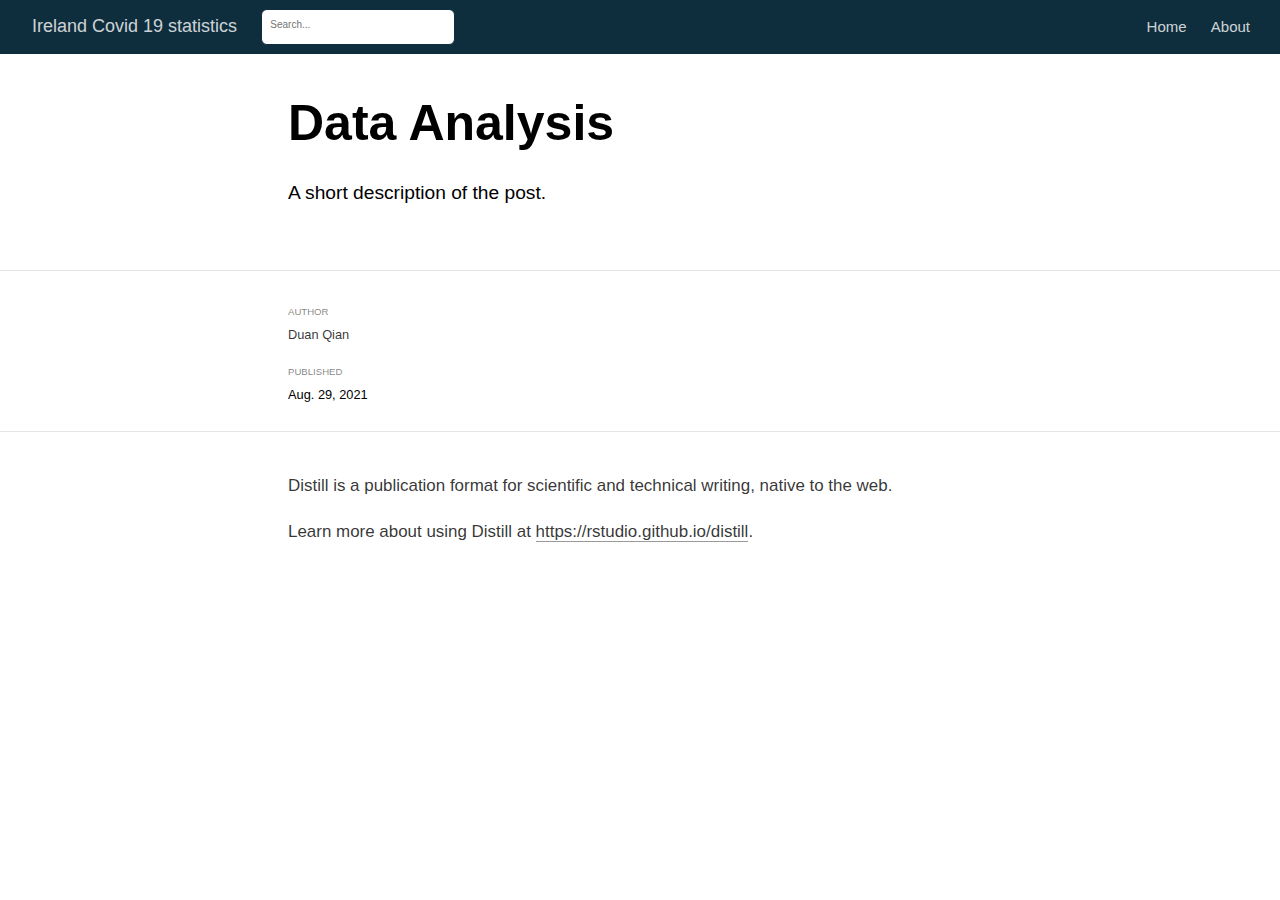
==== docs/posts/2021-08-29-data-analysis/index.html @ 44e0dfa8 "add analysis page" ====
<!DOCTYPE html>

<html xmlns="http://www.w3.org/1999/xhtml" lang="" xml:lang="">

<head>
  <meta charset="utf-8"/>
  <meta name="viewport" content="width=device-width, initial-scale=1"/>
  <meta http-equiv="X-UA-Compatible" content="IE=Edge,chrome=1"/>
  <meta name="generator" content="distill" />

  <style type="text/css">
  /* Hide doc at startup (prevent jankiness while JS renders/transforms) */
  body {
    visibility: hidden;
  }
  </style>

 <!--radix_placeholder_import_source-->
 <!--/radix_placeholder_import_source-->

<style type="text/css">code{white-space: pre;}</style>
<style type="text/css" data-origin="pandoc">
pre > code.sourceCode { white-space: pre; position: relative; }
pre > code.sourceCode > span { display: inline-block; line-height: 1.25; }
pre > code.sourceCode > span:empty { height: 1.2em; }
.sourceCode { overflow: visible; }
code.sourceCode > span { color: inherit; text-decoration: inherit; }
div.sourceCode { margin: 1em 0; }
pre.sourceCode { margin: 0; }
@media screen {
div.sourceCode { overflow: auto; }
}
@media print {
pre > code.sourceCode { white-space: pre-wrap; }
pre > code.sourceCode > span { text-indent: -5em; padding-left: 5em; }
}
pre.numberSource code
  { counter-reset: source-line 0; }
pre.numberSource code > span
  { position: relative; left: -4em; counter-increment: source-line; }
pre.numberSource code > span > a:first-child::before
  { content: counter(source-line);
    position: relative; left: -1em; text-align: right; vertical-align: baseline;
    border: none; display: inline-block;
    -webkit-touch-callout: none; -webkit-user-select: none;
    -khtml-user-select: none; -moz-user-select: none;
    -ms-user-select: none; user-select: none;
    padding: 0 4px; width: 4em;
    color: #aaaaaa;
  }
pre.numberSource { margin-left: 3em; border-left: 1px solid #aaaaaa;  padding-left: 4px; }
div.sourceCode
  {   }
@media screen {
pre > code.sourceCode > span > a:first-child::before { text-decoration: underline; }
}
code span.al { color: #ad0000; } /* Alert */
code span.an { color: #5e5e5e; } /* Annotation */
code span.at { color: #20794d; } /* Attribute */
code span.bn { color: #ad0000; } /* BaseN */
code span.bu { } /* BuiltIn */
code span.cf { color: #007ba5; } /* ControlFlow */
code span.ch { color: #20794d; } /* Char */
code span.cn { color: #8f5902; } /* Constant */
code span.co { color: #5e5e5e; } /* Comment */
code span.cv { color: #5e5e5e; font-style: italic; } /* CommentVar */
code span.do { color: #5e5e5e; font-style: italic; } /* Documentation */
code span.dt { color: #ad0000; } /* DataType */
code span.dv { color: #ad0000; } /* DecVal */
code span.er { color: #ad0000; } /* Error */
code span.ex { } /* Extension */
code span.fl { color: #ad0000; } /* Float */
code span.fu { color: #4758ab; } /* Function */
code span.im { } /* Import */
code span.in { color: #5e5e5e; } /* Information */
code span.kw { color: #007ba5; } /* Keyword */
code span.op { color: #5e5e5e; } /* Operator */
code span.ot { color: #007ba5; } /* Other */
code span.pp { color: #ad0000; } /* Preprocessor */
code span.sc { color: #20794d; } /* SpecialChar */
code span.ss { color: #20794d; } /* SpecialString */
code span.st { color: #20794d; } /* String */
code span.va { color: #111111; } /* Variable */
code span.vs { color: #20794d; } /* VerbatimString */
code span.wa { color: #5e5e5e; font-style: italic; } /* Warning */
</style>

  <!--radix_placeholder_meta_tags-->
<title>Ireland Covid 19 statistics: Data Analysis</title>

<meta property="description" itemprop="description" content="A short description of the post."/>


<!--  https://schema.org/Article -->
<meta property="article:published" itemprop="datePublished" content="2021-08-29"/>
<meta property="article:created" itemprop="dateCreated" content="2021-08-29"/>
<meta name="article:author" content="Duan Qian"/>

<!--  https://developers.facebook.com/docs/sharing/webmasters#markup -->
<meta property="og:title" content="Ireland Covid 19 statistics: Data Analysis"/>
<meta property="og:type" content="article"/>
<meta property="og:description" content="A short description of the post."/>
<meta property="og:locale" content="en_US"/>
<meta property="og:site_name" content="Ireland Covid 19 statistics"/>

<!--  https://dev.twitter.com/cards/types/summary -->
<meta property="twitter:card" content="summary"/>
<meta property="twitter:title" content="Ireland Covid 19 statistics: Data Analysis"/>
<meta property="twitter:description" content="A short description of the post."/>

<!--/radix_placeholder_meta_tags-->
  <!--radix_placeholder_rmarkdown_metadata-->

<script type="text/json" id="radix-rmarkdown-metadata">
{"type":"list","attributes":{"names":{"type":"character","attributes":{},"value":["title","description","author","date","output"]}},"value":[{"type":"character","attributes":{},"value":["Data Analysis"]},{"type":"character","attributes":{},"value":["A short description of the post."]},{"type":"list","attributes":{},"value":[{"type":"list","attributes":{"names":{"type":"character","attributes":{},"value":["name","url"]}},"value":[{"type":"character","attributes":{},"value":["Duan Qian"]},{"type":"character","attributes":{},"value":["https://example.com/norajones"]}]}]},{"type":"character","attributes":{},"value":["08-29-2021"]},{"type":"list","attributes":{"names":{"type":"character","attributes":{},"value":["distill::distill_article"]}},"value":[{"type":"list","attributes":{"names":{"type":"character","attributes":{},"value":["self_contained"]}},"value":[{"type":"logical","attributes":{},"value":[false]}]}]}]}
</script>
<!--/radix_placeholder_rmarkdown_metadata-->
  
  <script type="text/json" id="radix-resource-manifest">
  {"type":"character","attributes":{},"value":["data-analysis_files/anchor-4.2.2/anchor.min.js","data-analysis_files/bowser-1.9.3/bowser.min.js","data-analysis_files/distill-2.2.21/template.v2.js","data-analysis_files/header-attrs-2.10/header-attrs.js","data-analysis_files/jquery-1.11.3/jquery.min.js","data-analysis_files/popper-2.6.0/popper.min.js","data-analysis_files/tippy-6.2.7/tippy-bundle.umd.min.js","data-analysis_files/tippy-6.2.7/tippy-light-border.css","data-analysis_files/tippy-6.2.7/tippy.css","data-analysis_files/tippy-6.2.7/tippy.umd.min.js","data-analysis_files/webcomponents-2.0.0/webcomponents.js"]}
  </script>
  <!--radix_placeholder_navigation_in_header-->
<meta name="distill:offset" content="../.."/>

<script type="application/javascript">

  window.headroom_prevent_pin = false;

  window.document.addEventListener("DOMContentLoaded", function (event) {

    // initialize headroom for banner
    var header = $('header').get(0);
    var headerHeight = header.offsetHeight;
    var headroom = new Headroom(header, {
      tolerance: 5,
      onPin : function() {
        if (window.headroom_prevent_pin) {
          window.headroom_prevent_pin = false;
          headroom.unpin();
        }
      }
    });
    headroom.init();
    if(window.location.hash)
      headroom.unpin();
    $(header).addClass('headroom--transition');

    // offset scroll location for banner on hash change
    // (see: https://github.com/WickyNilliams/headroom.js/issues/38)
    window.addEventListener("hashchange", function(event) {
      window.scrollTo(0, window.pageYOffset - (headerHeight + 25));
    });

    // responsive menu
    $('.distill-site-header').each(function(i, val) {
      var topnav = $(this);
      var toggle = topnav.find('.nav-toggle');
      toggle.on('click', function() {
        topnav.toggleClass('responsive');
      });
    });

    // nav dropdowns
    $('.nav-dropbtn').click(function(e) {
      $(this).next('.nav-dropdown-content').toggleClass('nav-dropdown-active');
      $(this).parent().siblings('.nav-dropdown')
         .children('.nav-dropdown-content').removeClass('nav-dropdown-active');
    });
    $("body").click(function(e){
      $('.nav-dropdown-content').removeClass('nav-dropdown-active');
    });
    $(".nav-dropdown").click(function(e){
      e.stopPropagation();
    });
  });
</script>

<style type="text/css">

/* Theme (user-documented overrideables for nav appearance) */

.distill-site-nav {
  color: rgba(255, 255, 255, 0.8);
  background-color: #0F2E3D;
  font-size: 15px;
  font-weight: 300;
}

.distill-site-nav a {
  color: inherit;
  text-decoration: none;
}

.distill-site-nav a:hover {
  color: white;
}

@media print {
  .distill-site-nav {
    display: none;
  }
}

.distill-site-header {

}

.distill-site-footer {

}


/* Site Header */

.distill-site-header {
  width: 100%;
  box-sizing: border-box;
  z-index: 3;
}

.distill-site-header .nav-left {
  display: inline-block;
  margin-left: 8px;
}

@media screen and (max-width: 768px) {
  .distill-site-header .nav-left {
    margin-left: 0;
  }
}


.distill-site-header .nav-right {
  float: right;
  margin-right: 8px;
}

.distill-site-header a,
.distill-site-header .title {
  display: inline-block;
  text-align: center;
  padding: 14px 10px 14px 10px;
}

.distill-site-header .title {
  font-size: 18px;
  min-width: 150px;
}

.distill-site-header .logo {
  padding: 0;
}

.distill-site-header .logo img {
  display: none;
  max-height: 20px;
  width: auto;
  margin-bottom: -4px;
}

.distill-site-header .nav-image img {
  max-height: 18px;
  width: auto;
  display: inline-block;
  margin-bottom: -3px;
}



@media screen and (min-width: 1000px) {
  .distill-site-header .logo img {
    display: inline-block;
  }
  .distill-site-header .nav-left {
    margin-left: 20px;
  }
  .distill-site-header .nav-right {
    margin-right: 20px;
  }
  .distill-site-header .title {
    padding-left: 12px;
  }
}


.distill-site-header .nav-toggle {
  display: none;
}

.nav-dropdown {
  display: inline-block;
  position: relative;
}

.nav-dropdown .nav-dropbtn {
  border: none;
  outline: none;
  color: rgba(255, 255, 255, 0.8);
  padding: 16px 10px;
  background-color: transparent;
  font-family: inherit;
  font-size: inherit;
  font-weight: inherit;
  margin: 0;
  margin-top: 1px;
  z-index: 2;
}

.nav-dropdown-content {
  display: none;
  position: absolute;
  background-color: white;
  min-width: 200px;
  border: 1px solid rgba(0,0,0,0.15);
  border-radius: 4px;
  box-shadow: 0px 8px 16px 0px rgba(0,0,0,0.1);
  z-index: 1;
  margin-top: 2px;
  white-space: nowrap;
  padding-top: 4px;
  padding-bottom: 4px;
}

.nav-dropdown-content hr {
  margin-top: 4px;
  margin-bottom: 4px;
  border: none;
  border-bottom: 1px solid rgba(0, 0, 0, 0.1);
}

.nav-dropdown-active {
  display: block;
}

.nav-dropdown-content a, .nav-dropdown-content .nav-dropdown-header {
  color: black;
  padding: 6px 24px;
  text-decoration: none;
  display: block;
  text-align: left;
}

.nav-dropdown-content .nav-dropdown-header {
  display: block;
  padding: 5px 24px;
  padding-bottom: 0;
  text-transform: uppercase;
  font-size: 14px;
  color: #999999;
  white-space: nowrap;
}

.nav-dropdown:hover .nav-dropbtn {
  color: white;
}

.nav-dropdown-content a:hover {
  background-color: #ddd;
  color: black;
}

.nav-right .nav-dropdown-content {
  margin-left: -45%;
  right: 0;
}

@media screen and (max-width: 768px) {
  .distill-site-header a, .distill-site-header .nav-dropdown  {display: none;}
  .distill-site-header a.nav-toggle {
    float: right;
    display: block;
  }
  .distill-site-header .title {
    margin-left: 0;
  }
  .distill-site-header .nav-right {
    margin-right: 0;
  }
  .distill-site-header {
    overflow: hidden;
  }
  .nav-right .nav-dropdown-content {
    margin-left: 0;
  }
}


@media screen and (max-width: 768px) {
  .distill-site-header.responsive {position: relative; min-height: 500px; }
  .distill-site-header.responsive a.nav-toggle {
    position: absolute;
    right: 0;
    top: 0;
  }
  .distill-site-header.responsive a,
  .distill-site-header.responsive .nav-dropdown {
    display: block;
    text-align: left;
  }
  .distill-site-header.responsive .nav-left,
  .distill-site-header.responsive .nav-right {
    width: 100%;
  }
  .distill-site-header.responsive .nav-dropdown {float: none;}
  .distill-site-header.responsive .nav-dropdown-content {position: relative;}
  .distill-site-header.responsive .nav-dropdown .nav-dropbtn {
    display: block;
    width: 100%;
    text-align: left;
  }
}

/* Site Footer */

.distill-site-footer {
  width: 100%;
  overflow: hidden;
  box-sizing: border-box;
  z-index: 3;
  margin-top: 30px;
  padding-top: 30px;
  padding-bottom: 30px;
  text-align: center;
}

/* Headroom */

d-title {
  padding-top: 6rem;
}

@media print {
  d-title {
    padding-top: 4rem;
  }
}

.headroom {
  z-index: 1000;
  position: fixed;
  top: 0;
  left: 0;
  right: 0;
}

.headroom--transition {
  transition: all .4s ease-in-out;
}

.headroom--unpinned {
  top: -100px;
}

.headroom--pinned {
  top: 0;
}

/* adjust viewport for navbar height */
/* helps vertically center bootstrap (non-distill) content */
.min-vh-100 {
  min-height: calc(100vh - 100px) !important;
}

</style>

<script src="../../site_libs/jquery-1.11.3/jquery.min.js"></script>
<link href="../../site_libs/font-awesome-5.1.0/css/all.css" rel="stylesheet"/>
<link href="../../site_libs/font-awesome-5.1.0/css/v4-shims.css" rel="stylesheet"/>
<script src="../../site_libs/headroom-0.9.4/headroom.min.js"></script>
<script src="../../site_libs/autocomplete-0.37.1/autocomplete.min.js"></script>
<script src="../../site_libs/fuse-6.4.1/fuse.min.js"></script>

<script type="application/javascript">

function getMeta(metaName) {
  var metas = document.getElementsByTagName('meta');
  for (let i = 0; i < metas.length; i++) {
    if (metas[i].getAttribute('name') === metaName) {
      return metas[i].getAttribute('content');
    }
  }
  return '';
}

function offsetURL(url) {
  var offset = getMeta('distill:offset');
  return offset ? offset + '/' + url : url;
}

function createFuseIndex() {

  // create fuse index
  var options = {
    keys: [
      { name: 'title', weight: 20 },
      { name: 'categories', weight: 15 },
      { name: 'description', weight: 10 },
      { name: 'contents', weight: 5 },
    ],
    ignoreLocation: true,
    threshold: 0
  };
  var fuse = new window.Fuse([], options);

  // fetch the main search.json
  return fetch(offsetURL('search.json'))
    .then(function(response) {
      if (response.status == 200) {
        return response.json().then(function(json) {
          // index main articles
          json.articles.forEach(function(article) {
            fuse.add(article);
          });
          // download collections and index their articles
          return Promise.all(json.collections.map(function(collection) {
            return fetch(offsetURL(collection)).then(function(response) {
              if (response.status === 200) {
                return response.json().then(function(articles) {
                  articles.forEach(function(article) {
                    fuse.add(article);
                  });
                })
              } else {
                return Promise.reject(
                  new Error('Unexpected status from search index request: ' +
                            response.status)
                );
              }
            });
          })).then(function() {
            return fuse;
          });
        });

      } else {
        return Promise.reject(
          new Error('Unexpected status from search index request: ' +
                      response.status)
        );
      }
    });
}

window.document.addEventListener("DOMContentLoaded", function (event) {

  // get search element (bail if we don't have one)
  var searchEl = window.document.getElementById('distill-search');
  if (!searchEl)
    return;

  createFuseIndex()
    .then(function(fuse) {

      // make search box visible
      searchEl.classList.remove('hidden');

      // initialize autocomplete
      var options = {
        autoselect: true,
        hint: false,
        minLength: 2,
      };
      window.autocomplete(searchEl, options, [{
        source: function(query, callback) {
          const searchOptions = {
            isCaseSensitive: false,
            shouldSort: true,
            minMatchCharLength: 2,
            limit: 10,
          };
          var results = fuse.search(query, searchOptions);
          callback(results
            .map(function(result) { return result.item; })
          );
        },
        templates: {
          suggestion: function(suggestion) {
            var img = suggestion.preview && Object.keys(suggestion.preview).length > 0
              ? `<img src="${offsetURL(suggestion.preview)}"</img>`
              : '';
            var html = `
              <div class="search-item">
                <h3>${suggestion.title}</h3>
                <div class="search-item-description">
                  ${suggestion.description || ''}
                </div>
                <div class="search-item-preview">
                  ${img}
                </div>
              </div>
            `;
            return html;
          }
        }
      }]).on('autocomplete:selected', function(event, suggestion) {
        window.location.href = offsetURL(suggestion.path);
      });
      // remove inline display style on autocompleter (we want to
      // manage responsive display via css)
      $('.algolia-autocomplete').css("display", "");
    })
    .catch(function(error) {
      console.log(error);
    });

});

</script>

<style type="text/css">

.nav-search {
  font-size: x-small;
}

/* Algolioa Autocomplete */

.algolia-autocomplete {
  display: inline-block;
  margin-left: 10px;
  vertical-align: sub;
  background-color: white;
  color: black;
  padding: 6px;
  padding-top: 8px;
  padding-bottom: 0;
  border-radius: 6px;
  border: 1px #0F2E3D solid;
  width: 180px;
}


@media screen and (max-width: 768px) {
  .distill-site-nav .algolia-autocomplete {
    display: none;
    visibility: hidden;
  }
  .distill-site-nav.responsive .algolia-autocomplete {
    display: inline-block;
    visibility: visible;
  }
  .distill-site-nav.responsive .algolia-autocomplete .aa-dropdown-menu {
    margin-left: 0;
    width: 400px;
    max-height: 400px;
  }
}

.algolia-autocomplete .aa-input, .algolia-autocomplete .aa-hint {
  width: 90%;
  outline: none;
  border: none;
}

.algolia-autocomplete .aa-hint {
  color: #999;
}
.algolia-autocomplete .aa-dropdown-menu {
  width: 550px;
  max-height: 70vh;
  overflow-x: visible;
  overflow-y: scroll;
  padding: 5px;
  margin-top: 3px;
  margin-left: -150px;
  background-color: #fff;
  border-radius: 5px;
  border: 1px solid #999;
  border-top: none;
}

.algolia-autocomplete .aa-dropdown-menu .aa-suggestion {
  cursor: pointer;
  padding: 5px 4px;
  border-bottom: 1px solid #eee;
}

.algolia-autocomplete .aa-dropdown-menu .aa-suggestion:last-of-type {
  border-bottom: none;
  margin-bottom: 2px;
}

.algolia-autocomplete .aa-dropdown-menu .aa-suggestion .search-item {
  overflow: hidden;
  font-size: 0.8em;
  line-height: 1.4em;
}

.algolia-autocomplete .aa-dropdown-menu .aa-suggestion .search-item h3 {
  font-size: 1rem;
  margin-block-start: 0;
  margin-block-end: 5px;
}

.algolia-autocomplete .aa-dropdown-menu .aa-suggestion .search-item-description {
  display: inline-block;
  overflow: hidden;
  height: 2.8em;
  width: 80%;
  margin-right: 4%;
}

.algolia-autocomplete .aa-dropdown-menu .aa-suggestion .search-item-preview {
  display: inline-block;
  width: 15%;
}

.algolia-autocomplete .aa-dropdown-menu .aa-suggestion .search-item-preview img {
  height: 3em;
  width: auto;
  display: none;
}

.algolia-autocomplete .aa-dropdown-menu .aa-suggestion .search-item-preview img[src] {
  display: initial;
}

.algolia-autocomplete .aa-dropdown-menu .aa-suggestion.aa-cursor {
  background-color: #eee;
}
.algolia-autocomplete .aa-dropdown-menu .aa-suggestion em {
  font-weight: bold;
  font-style: normal;
}

</style>


<!--/radix_placeholder_navigation_in_header-->
  <!--radix_placeholder_distill-->

<style type="text/css">

body {
  background-color: white;
}

.pandoc-table {
  width: 100%;
}

.pandoc-table>caption {
  margin-bottom: 10px;
}

.pandoc-table th:not([align]) {
  text-align: left;
}

.pagedtable-footer {
  font-size: 15px;
}

d-byline .byline {
  grid-template-columns: 2fr 2fr;
}

d-byline .byline h3 {
  margin-block-start: 1.5em;
}

d-byline .byline .authors-affiliations h3 {
  margin-block-start: 0.5em;
}

.authors-affiliations .orcid-id {
  width: 16px;
  height:16px;
  margin-left: 4px;
  margin-right: 4px;
  vertical-align: middle;
  padding-bottom: 2px;
}

d-title .dt-tags {
  margin-top: 1em;
  grid-column: text;
}

.dt-tags .dt-tag {
  text-decoration: none;
  display: inline-block;
  color: rgba(0,0,0,0.6);
  padding: 0em 0.4em;
  margin-right: 0.5em;
  margin-bottom: 0.4em;
  font-size: 70%;
  border: 1px solid rgba(0,0,0,0.2);
  border-radius: 3px;
  text-transform: uppercase;
  font-weight: 500;
}

d-article table.gt_table td,
d-article table.gt_table th {
  border-bottom: none;
}

.html-widget {
  margin-bottom: 2.0em;
}

.l-screen-inset {
  padding-right: 16px;
}

.l-screen .caption {
  margin-left: 10px;
}

.shaded {
  background: rgb(247, 247, 247);
  padding-top: 20px;
  padding-bottom: 20px;
  border-top: 1px solid rgba(0, 0, 0, 0.1);
  border-bottom: 1px solid rgba(0, 0, 0, 0.1);
}

.shaded .html-widget {
  margin-bottom: 0;
  border: 1px solid rgba(0, 0, 0, 0.1);
}

.shaded .shaded-content {
  background: white;
}

.text-output {
  margin-top: 0;
  line-height: 1.5em;
}

.hidden {
  display: none !important;
}

d-article {
  padding-top: 2.5rem;
  padding-bottom: 30px;
}

d-appendix {
  padding-top: 30px;
}

d-article>p>img {
  width: 100%;
}

d-article h2 {
  margin: 1rem 0 1.5rem 0;
}

d-article h3 {
  margin-top: 1.5rem;
}

d-article iframe {
  border: 1px solid rgba(0, 0, 0, 0.1);
  margin-bottom: 2.0em;
  width: 100%;
}

/* Tweak code blocks */

d-article div.sourceCode code,
d-article pre code {
  font-family: Consolas, Monaco, 'Andale Mono', 'Ubuntu Mono', monospace;
}

d-article pre,
d-article div.sourceCode,
d-article div.sourceCode pre {
  overflow: auto;
}

d-article div.sourceCode {
  background-color: white;
}

d-article div.sourceCode pre {
  padding-left: 10px;
  font-size: 12px;
  border-left: 2px solid rgba(0,0,0,0.1);
}

d-article pre {
  font-size: 12px;
  color: black;
  background: none;
  margin-top: 0;
  text-align: left;
  white-space: pre;
  word-spacing: normal;
  word-break: normal;
  word-wrap: normal;
  line-height: 1.5;

  -moz-tab-size: 4;
  -o-tab-size: 4;
  tab-size: 4;

  -webkit-hyphens: none;
  -moz-hyphens: none;
  -ms-hyphens: none;
  hyphens: none;
}

d-article pre a {
  border-bottom: none;
}

d-article pre a:hover {
  border-bottom: none;
  text-decoration: underline;
}

d-article details {
  grid-column: text;
  margin-bottom: 0.8em;
}

@media(min-width: 768px) {

d-article pre,
d-article div.sourceCode,
d-article div.sourceCode pre {
  overflow: visible !important;
}

d-article div.sourceCode pre {
  padding-left: 18px;
  font-size: 14px;
}

d-article pre {
  font-size: 14px;
}

}

figure img.external {
  background: white;
  border: 1px solid rgba(0, 0, 0, 0.1);
  box-shadow: 0 1px 8px rgba(0, 0, 0, 0.1);
  padding: 18px;
  box-sizing: border-box;
}

/* CSS for d-contents */

.d-contents {
  grid-column: text;
  color: rgba(0,0,0,0.8);
  font-size: 0.9em;
  padding-bottom: 1em;
  margin-bottom: 1em;
  padding-bottom: 0.5em;
  margin-bottom: 1em;
  padding-left: 0.25em;
  justify-self: start;
}

@media(min-width: 1000px) {
  .d-contents.d-contents-float {
    height: 0;
    grid-column-start: 1;
    grid-column-end: 4;
    justify-self: center;
    padding-right: 3em;
    padding-left: 2em;
  }
}

.d-contents nav h3 {
  font-size: 18px;
  margin-top: 0;
  margin-bottom: 1em;
}

.d-contents li {
  list-style-type: none
}

.d-contents nav > ul {
  padding-left: 0;
}

.d-contents ul {
  padding-left: 1em
}

.d-contents nav ul li {
  margin-top: 0.6em;
  margin-bottom: 0.2em;
}

.d-contents nav a {
  font-size: 13px;
  border-bottom: none;
  text-decoration: none
  color: rgba(0, 0, 0, 0.8);
}

.d-contents nav a:hover {
  text-decoration: underline solid rgba(0, 0, 0, 0.6)
}

.d-contents nav > ul > li > a {
  font-weight: 600;
}

.d-contents nav > ul > li > ul {
  font-weight: inherit;
}

.d-contents nav > ul > li > ul > li {
  margin-top: 0.2em;
}


.d-contents nav ul {
  margin-top: 0;
  margin-bottom: 0.25em;
}

.d-article-with-toc h2:nth-child(2) {
  margin-top: 0;
}


/* Figure */

.figure {
  position: relative;
  margin-bottom: 2.5em;
  margin-top: 1.5em;
}

.figure img {
  width: 100%;
}

.figure .caption {
  color: rgba(0, 0, 0, 0.6);
  font-size: 12px;
  line-height: 1.5em;
}

.figure img.external {
  background: white;
  border: 1px solid rgba(0, 0, 0, 0.1);
  box-shadow: 0 1px 8px rgba(0, 0, 0, 0.1);
  padding: 18px;
  box-sizing: border-box;
}

.figure .caption a {
  color: rgba(0, 0, 0, 0.6);
}

.figure .caption b,
.figure .caption strong, {
  font-weight: 600;
  color: rgba(0, 0, 0, 1.0);
}

/* Citations */

d-article .citation {
  color: inherit;
  cursor: inherit;
}

div.hanging-indent{
  margin-left: 1em; text-indent: -1em;
}

/* Citation hover box */

.tippy-box[data-theme~=light-border] {
  background-color: rgba(250, 250, 250, 0.95);
}

.tippy-content > p {
  margin-bottom: 0;
  padding: 2px;
}


/* Tweak 1000px media break to show more text */

@media(min-width: 1000px) {
  .base-grid,
  distill-header,
  d-title,
  d-abstract,
  d-article,
  d-appendix,
  distill-appendix,
  d-byline,
  d-footnote-list,
  d-citation-list,
  distill-footer {
    grid-template-columns: [screen-start] 1fr [page-start kicker-start] 80px [middle-start] 50px [text-start kicker-end] 65px 65px 65px 65px 65px 65px 65px 65px [text-end gutter-start] 65px [middle-end] 65px [page-end gutter-end] 1fr [screen-end];
    grid-column-gap: 16px;
  }

  .grid {
    grid-column-gap: 16px;
  }

  d-article {
    font-size: 1.06rem;
    line-height: 1.7em;
  }
  figure .caption, .figure .caption, figure figcaption {
    font-size: 13px;
  }
}

@media(min-width: 1180px) {
  .base-grid,
  distill-header,
  d-title,
  d-abstract,
  d-article,
  d-appendix,
  distill-appendix,
  d-byline,
  d-footnote-list,
  d-citation-list,
  distill-footer {
    grid-template-columns: [screen-start] 1fr [page-start kicker-start] 60px [middle-start] 60px [text-start kicker-end] 60px 60px 60px 60px 60px 60px 60px 60px [text-end gutter-start] 60px [middle-end] 60px [page-end gutter-end] 1fr [screen-end];
    grid-column-gap: 32px;
  }

  .grid {
    grid-column-gap: 32px;
  }
}


/* Get the citation styles for the appendix (not auto-injected on render since
   we do our own rendering of the citation appendix) */

d-appendix .citation-appendix,
.d-appendix .citation-appendix {
  font-size: 11px;
  line-height: 15px;
  border-left: 1px solid rgba(0, 0, 0, 0.1);
  padding-left: 18px;
  border: 1px solid rgba(0,0,0,0.1);
  background: rgba(0, 0, 0, 0.02);
  padding: 10px 18px;
  border-radius: 3px;
  color: rgba(150, 150, 150, 1);
  overflow: hidden;
  margin-top: -12px;
  white-space: pre-wrap;
  word-wrap: break-word;
}

/* Include appendix styles here so they can be overridden */

d-appendix {
  contain: layout style;
  font-size: 0.8em;
  line-height: 1.7em;
  margin-top: 60px;
  margin-bottom: 0;
  border-top: 1px solid rgba(0, 0, 0, 0.1);
  color: rgba(0,0,0,0.5);
  padding-top: 60px;
  padding-bottom: 48px;
}

d-appendix h3 {
  grid-column: page-start / text-start;
  font-size: 15px;
  font-weight: 500;
  margin-top: 1em;
  margin-bottom: 0;
  color: rgba(0,0,0,0.65);
}

d-appendix h3 + * {
  margin-top: 1em;
}

d-appendix ol {
  padding: 0 0 0 15px;
}

@media (min-width: 768px) {
  d-appendix ol {
    padding: 0 0 0 30px;
    margin-left: -30px;
  }
}

d-appendix li {
  margin-bottom: 1em;
}

d-appendix a {
  color: rgba(0, 0, 0, 0.6);
}

d-appendix > * {
  grid-column: text;
}

d-appendix > d-footnote-list,
d-appendix > d-citation-list,
d-appendix > distill-appendix {
  grid-column: screen;
}

/* Include footnote styles here so they can be overridden */

d-footnote-list {
  contain: layout style;
}

d-footnote-list > * {
  grid-column: text;
}

d-footnote-list a.footnote-backlink {
  color: rgba(0,0,0,0.3);
  padding-left: 0.5em;
}



/* Anchor.js */

.anchorjs-link {
  /*transition: all .25s linear; */
  text-decoration: none;
  border-bottom: none;
}
*:hover > .anchorjs-link {
  margin-left: -1.125em !important;
  text-decoration: none;
  border-bottom: none;
}

/* Social footer */

.social_footer {
  margin-top: 30px;
  margin-bottom: 0;
  color: rgba(0,0,0,0.67);
}

.disqus-comments {
  margin-right: 30px;
}

.disqus-comment-count {
  border-bottom: 1px solid rgba(0, 0, 0, 0.4);
  cursor: pointer;
}

#disqus_thread {
  margin-top: 30px;
}

.article-sharing a {
  border-bottom: none;
  margin-right: 8px;
}

.article-sharing a:hover {
  border-bottom: none;
}

.sidebar-section.subscribe {
  font-size: 12px;
  line-height: 1.6em;
}

.subscribe p {
  margin-bottom: 0.5em;
}


.article-footer .subscribe {
  font-size: 15px;
  margin-top: 45px;
}


.sidebar-section.custom {
  font-size: 12px;
  line-height: 1.6em;
}

.custom p {
  margin-bottom: 0.5em;
}

/* Styles for listing layout (hide title) */
.layout-listing d-title, .layout-listing .d-title {
  display: none;
}

/* Styles for posts lists (not auto-injected) */


.posts-with-sidebar {
  padding-left: 45px;
  padding-right: 45px;
}

.posts-list .description h2,
.posts-list .description p {
  font-family: -apple-system, BlinkMacSystemFont, "Segoe UI", Roboto, Oxygen, Ubuntu, Cantarell, "Fira Sans", "Droid Sans", "Helvetica Neue", Arial, sans-serif;
}

.posts-list .description h2 {
  font-weight: 700;
  border-bottom: none;
  padding-bottom: 0;
}

.posts-list h2.post-tag {
  border-bottom: 1px solid rgba(0, 0, 0, 0.2);
  padding-bottom: 12px;
}
.posts-list {
  margin-top: 60px;
  margin-bottom: 24px;
}

.posts-list .post-preview {
  text-decoration: none;
  overflow: hidden;
  display: block;
  border-bottom: 1px solid rgba(0, 0, 0, 0.1);
  padding: 24px 0;
}

.post-preview-last {
  border-bottom: none !important;
}

.posts-list .posts-list-caption {
  grid-column: screen;
  font-weight: 400;
}

.posts-list .post-preview h2 {
  margin: 0 0 6px 0;
  line-height: 1.2em;
  font-style: normal;
  font-size: 24px;
}

.posts-list .post-preview p {
  margin: 0 0 12px 0;
  line-height: 1.4em;
  font-size: 16px;
}

.posts-list .post-preview .thumbnail {
  box-sizing: border-box;
  margin-bottom: 24px;
  position: relative;
  max-width: 500px;
}
.posts-list .post-preview img {
  width: 100%;
  display: block;
}

.posts-list .metadata {
  font-size: 12px;
  line-height: 1.4em;
  margin-bottom: 18px;
}

.posts-list .metadata > * {
  display: inline-block;
}

.posts-list .metadata .publishedDate {
  margin-right: 2em;
}

.posts-list .metadata .dt-authors {
  display: block;
  margin-top: 0.3em;
  margin-right: 2em;
}

.posts-list .dt-tags {
  display: block;
  line-height: 1em;
}

.posts-list .dt-tags .dt-tag {
  display: inline-block;
  color: rgba(0,0,0,0.6);
  padding: 0.3em 0.4em;
  margin-right: 0.2em;
  margin-bottom: 0.4em;
  font-size: 60%;
  border: 1px solid rgba(0,0,0,0.2);
  border-radius: 3px;
  text-transform: uppercase;
  font-weight: 500;
}

.posts-list img {
  opacity: 1;
}

.posts-list img[data-src] {
  opacity: 0;
}

.posts-more {
  clear: both;
}


.posts-sidebar {
  font-size: 16px;
}

.posts-sidebar h3 {
  font-size: 16px;
  margin-top: 0;
  margin-bottom: 0.5em;
  font-weight: 400;
  text-transform: uppercase;
}

.sidebar-section {
  margin-bottom: 30px;
}

.categories ul {
  list-style-type: none;
  margin: 0;
  padding: 0;
}

.categories li {
  color: rgba(0, 0, 0, 0.8);
  margin-bottom: 0;
}

.categories li>a {
  border-bottom: none;
}

.categories li>a:hover {
  border-bottom: 1px solid rgba(0, 0, 0, 0.4);
}

.categories .active {
  font-weight: 600;
}

.categories .category-count {
  color: rgba(0, 0, 0, 0.4);
}


@media(min-width: 768px) {
  .posts-list .post-preview h2 {
    font-size: 26px;
  }
  .posts-list .post-preview .thumbnail {
    float: right;
    width: 30%;
    margin-bottom: 0;
  }
  .posts-list .post-preview .description {
    float: left;
    width: 45%;
  }
  .posts-list .post-preview .metadata {
    float: left;
    width: 20%;
    margin-top: 8px;
  }
  .posts-list .post-preview p {
    margin: 0 0 12px 0;
    line-height: 1.5em;
    font-size: 16px;
  }
  .posts-with-sidebar .posts-list {
    float: left;
    width: 75%;
  }
  .posts-with-sidebar .posts-sidebar {
    float: right;
    width: 20%;
    margin-top: 60px;
    padding-top: 24px;
    padding-bottom: 24px;
  }
}


/* Improve display for browsers without grid (IE/Edge <= 15) */

.downlevel {
  line-height: 1.6em;
  font-family: -apple-system, BlinkMacSystemFont, "Segoe UI", Roboto, Oxygen, Ubuntu, Cantarell, "Fira Sans", "Droid Sans", "Helvetica Neue", Arial, sans-serif;
  margin: 0;
}

.downlevel .d-title {
  padding-top: 6rem;
  padding-bottom: 1.5rem;
}

.downlevel .d-title h1 {
  font-size: 50px;
  font-weight: 700;
  line-height: 1.1em;
  margin: 0 0 0.5rem;
}

.downlevel .d-title p {
  font-weight: 300;
  font-size: 1.2rem;
  line-height: 1.55em;
  margin-top: 0;
}

.downlevel .d-byline {
  padding-top: 0.8em;
  padding-bottom: 0.8em;
  font-size: 0.8rem;
  line-height: 1.8em;
}

.downlevel .section-separator {
  border: none;
  border-top: 1px solid rgba(0, 0, 0, 0.1);
}

.downlevel .d-article {
  font-size: 1.06rem;
  line-height: 1.7em;
  padding-top: 1rem;
  padding-bottom: 2rem;
}


.downlevel .d-appendix {
  padding-left: 0;
  padding-right: 0;
  max-width: none;
  font-size: 0.8em;
  line-height: 1.7em;
  margin-bottom: 0;
  color: rgba(0,0,0,0.5);
  padding-top: 40px;
  padding-bottom: 48px;
}

.downlevel .footnotes ol {
  padding-left: 13px;
}

.downlevel .base-grid,
.downlevel .distill-header,
.downlevel .d-title,
.downlevel .d-abstract,
.downlevel .d-article,
.downlevel .d-appendix,
.downlevel .distill-appendix,
.downlevel .d-byline,
.downlevel .d-footnote-list,
.downlevel .d-citation-list,
.downlevel .distill-footer,
.downlevel .appendix-bottom,
.downlevel .posts-container {
  padding-left: 40px;
  padding-right: 40px;
}

@media(min-width: 768px) {
  .downlevel .base-grid,
  .downlevel .distill-header,
  .downlevel .d-title,
  .downlevel .d-abstract,
  .downlevel .d-article,
  .downlevel .d-appendix,
  .downlevel .distill-appendix,
  .downlevel .d-byline,
  .downlevel .d-footnote-list,
  .downlevel .d-citation-list,
  .downlevel .distill-footer,
  .downlevel .appendix-bottom,
  .downlevel .posts-container {
  padding-left: 150px;
  padding-right: 150px;
  max-width: 900px;
}
}

.downlevel pre code {
  display: block;
  border-left: 2px solid rgba(0, 0, 0, .1);
  padding: 0 0 0 20px;
  font-size: 14px;
}

.downlevel code, .downlevel pre {
  color: black;
  background: none;
  font-family: Consolas, Monaco, 'Andale Mono', 'Ubuntu Mono', monospace;
  text-align: left;
  white-space: pre;
  word-spacing: normal;
  word-break: normal;
  word-wrap: normal;
  line-height: 1.5;

  -moz-tab-size: 4;
  -o-tab-size: 4;
  tab-size: 4;

  -webkit-hyphens: none;
  -moz-hyphens: none;
  -ms-hyphens: none;
  hyphens: none;
}

.downlevel .posts-list .post-preview {
  color: inherit;
}



</style>

<script type="application/javascript">

function is_downlevel_browser() {
  if (bowser.isUnsupportedBrowser({ msie: "12", msedge: "16"},
                                 window.navigator.userAgent)) {
    return true;
  } else {
    return window.load_distill_framework === undefined;
  }
}

// show body when load is complete
function on_load_complete() {

  // add anchors
  if (window.anchors) {
    window.anchors.options.placement = 'left';
    window.anchors.add('d-article > h2, d-article > h3, d-article > h4, d-article > h5');
  }


  // set body to visible
  document.body.style.visibility = 'visible';

  // force redraw for leaflet widgets
  if (window.HTMLWidgets) {
    var maps = window.HTMLWidgets.findAll(".leaflet");
    $.each(maps, function(i, el) {
      var map = this.getMap();
      map.invalidateSize();
      map.eachLayer(function(layer) {
        if (layer instanceof L.TileLayer)
          layer.redraw();
      });
    });
  }

  // trigger 'shown' so htmlwidgets resize
  $('d-article').trigger('shown');
}

function init_distill() {

  init_common();

  // create front matter
  var front_matter = $('<d-front-matter></d-front-matter>');
  $('#distill-front-matter').wrap(front_matter);

  // create d-title
  $('.d-title').changeElementType('d-title');

  // create d-byline
  var byline = $('<d-byline></d-byline>');
  $('.d-byline').replaceWith(byline);

  // create d-article
  var article = $('<d-article></d-article>');
  $('.d-article').wrap(article).children().unwrap();

  // move posts container into article
  $('.posts-container').appendTo($('d-article'));

  // create d-appendix
  $('.d-appendix').changeElementType('d-appendix');

  // flag indicating that we have appendix items
  var appendix = $('.appendix-bottom').children('h3').length > 0;

  // replace footnotes with <d-footnote>
  $('.footnote-ref').each(function(i, val) {
    appendix = true;
    var href = $(this).attr('href');
    var id = href.replace('#', '');
    var fn = $('#' + id);
    var fn_p = $('#' + id + '>p');
    fn_p.find('.footnote-back').remove();
    var text = fn_p.html();
    var dtfn = $('<d-footnote></d-footnote>');
    dtfn.html(text);
    $(this).replaceWith(dtfn);
  });
  // remove footnotes
  $('.footnotes').remove();

  // move refs into #references-listing
  $('#references-listing').replaceWith($('#refs'));

  $('h1.appendix, h2.appendix').each(function(i, val) {
    $(this).changeElementType('h3');
  });
  $('h3.appendix').each(function(i, val) {
    var id = $(this).attr('id');
    $('.d-contents a[href="#' + id + '"]').parent().remove();
    appendix = true;
    $(this).nextUntil($('h1, h2, h3')).addBack().appendTo($('d-appendix'));
  });

  // show d-appendix if we have appendix content
  $("d-appendix").css('display', appendix ? 'grid' : 'none');

  // localize layout chunks to just output
  $('.layout-chunk').each(function(i, val) {

    // capture layout
    var layout = $(this).attr('data-layout');

    // apply layout to markdown level block elements
    var elements = $(this).children().not('details, div.sourceCode, pre, script');
    elements.each(function(i, el) {
      var layout_div = $('<div class="' + layout + '"></div>');
      if (layout_div.hasClass('shaded')) {
        var shaded_content = $('<div class="shaded-content"></div>');
        $(this).wrap(shaded_content);
        $(this).parent().wrap(layout_div);
      } else {
        $(this).wrap(layout_div);
      }
    });


    // unwrap the layout-chunk div
    $(this).children().unwrap();
  });

  // remove code block used to force  highlighting css
  $('.distill-force-highlighting-css').parent().remove();

  // remove empty line numbers inserted by pandoc when using a
  // custom syntax highlighting theme
  $('code.sourceCode a:empty').remove();

  // load distill framework
  load_distill_framework();

  // wait for window.distillRunlevel == 4 to do post processing
  function distill_post_process() {

    if (!window.distillRunlevel || window.distillRunlevel < 4)
      return;

    // hide author/affiliations entirely if we have no authors
    var front_matter = JSON.parse($("#distill-front-matter").html());
    var have_authors = front_matter.authors && front_matter.authors.length > 0;
    if (!have_authors)
      $('d-byline').addClass('hidden');

    // article with toc class
    $('.d-contents').parent().addClass('d-article-with-toc');

    // strip links that point to #
    $('.authors-affiliations').find('a[href="#"]').removeAttr('href');

    // add orcid ids
    $('.authors-affiliations').find('.author').each(function(i, el) {
      var orcid_id = front_matter.authors[i].orcidID;
      if (orcid_id) {
        var a = $('<a></a>');
        a.attr('href', 'https://orcid.org/' + orcid_id);
        var img = $('<img></img>');
        img.addClass('orcid-id');
        img.attr('alt', 'ORCID ID');
        img.attr('src','[data-uri]');
        a.append(img);
        $(this).append(a);
      }
    });

    // hide elements of author/affiliations grid that have no value
    function hide_byline_column(caption) {
      $('d-byline').find('h3:contains("' + caption + '")').parent().css('visibility', 'hidden');
    }

    // affiliations
    var have_affiliations = false;
    for (var i = 0; i<front_matter.authors.length; ++i) {
      var author = front_matter.authors[i];
      if (author.affiliation !== "&nbsp;") {
        have_affiliations = true;
        break;
      }
    }
    if (!have_affiliations)
      $('d-byline').find('h3:contains("Affiliations")').css('visibility', 'hidden');

    // published date
    if (!front_matter.publishedDate)
      hide_byline_column("Published");

    // document object identifier
    var doi = $('d-byline').find('h3:contains("DOI")');
    var doi_p = doi.next().empty();
    if (!front_matter.doi) {
      // if we have a citation and valid citationText then link to that
      if ($('#citation').length > 0 && front_matter.citationText) {
        doi.html('Citation');
        $('<a href="#citation"></a>')
          .text(front_matter.citationText)
          .appendTo(doi_p);
      } else {
        hide_byline_column("DOI");
      }
    } else {
      $('<a></a>')
         .attr('href', "https://doi.org/" + front_matter.doi)
         .html(front_matter.doi)
         .appendTo(doi_p);
    }

     // change plural form of authors/affiliations
    if (front_matter.authors.length === 1) {
      var grid = $('.authors-affiliations');
      grid.children('h3:contains("Authors")').text('Author');
      grid.children('h3:contains("Affiliations")').text('Affiliation');
    }

    // remove d-appendix and d-footnote-list local styles
    $('d-appendix > style:first-child').remove();
    $('d-footnote-list > style:first-child').remove();

    // move appendix-bottom entries to the bottom
    $('.appendix-bottom').appendTo('d-appendix').children().unwrap();
    $('.appendix-bottom').remove();

    // hoverable references
    $('span.citation[data-cites]').each(function() {
      var refHtml = $('#ref-' + $(this).attr('data-cites')).html();
      window.tippy(this, {
        allowHTML: true,
        content: refHtml,
        maxWidth: 500,
        interactive: true,
        interactiveBorder: 10,
        theme: 'light-border',
        placement: 'bottom-start'
      });
    });

    // clear polling timer
    clearInterval(tid);

    // show body now that everything is ready
    on_load_complete();
  }

  var tid = setInterval(distill_post_process, 50);
  distill_post_process();

}

function init_downlevel() {

  init_common();

   // insert hr after d-title
  $('.d-title').after($('<hr class="section-separator"/>'));

  // check if we have authors
  var front_matter = JSON.parse($("#distill-front-matter").html());
  var have_authors = front_matter.authors && front_matter.authors.length > 0;

  // manage byline/border
  if (!have_authors)
    $('.d-byline').remove();
  $('.d-byline').after($('<hr class="section-separator"/>'));
  $('.d-byline a').remove();

  // remove toc
  $('.d-contents').remove();

  // move appendix elements
  $('h1.appendix, h2.appendix').each(function(i, val) {
    $(this).changeElementType('h3');
  });
  $('h3.appendix').each(function(i, val) {
    $(this).nextUntil($('h1, h2, h3')).addBack().appendTo($('.d-appendix'));
  });


  // inject headers into references and footnotes
  var refs_header = $('<h3></h3>');
  refs_header.text('References');
  $('#refs').prepend(refs_header);

  var footnotes_header = $('<h3></h3');
  footnotes_header.text('Footnotes');
  $('.footnotes').children('hr').first().replaceWith(footnotes_header);

  // move appendix-bottom entries to the bottom
  $('.appendix-bottom').appendTo('.d-appendix').children().unwrap();
  $('.appendix-bottom').remove();

  // remove appendix if it's empty
  if ($('.d-appendix').children().length === 0)
    $('.d-appendix').remove();

  // prepend separator above appendix
  $('.d-appendix').before($('<hr class="section-separator" style="clear: both"/>'));

  // trim code
  $('pre>code').each(function(i, val) {
    $(this).html($.trim($(this).html()));
  });

  // move posts-container right before article
  $('.posts-container').insertBefore($('.d-article'));

  $('body').addClass('downlevel');

  on_load_complete();
}


function init_common() {

  // jquery plugin to change element types
  (function($) {
    $.fn.changeElementType = function(newType) {
      var attrs = {};

      $.each(this[0].attributes, function(idx, attr) {
        attrs[attr.nodeName] = attr.nodeValue;
      });

      this.replaceWith(function() {
        return $("<" + newType + "/>", attrs).append($(this).contents());
      });
    };
  })(jQuery);

  // prevent underline for linked images
  $('a > img').parent().css({'border-bottom' : 'none'});

  // mark non-body figures created by knitr chunks as 100% width
  $('.layout-chunk').each(function(i, val) {
    var figures = $(this).find('img, .html-widget');
    if ($(this).attr('data-layout') !== "l-body") {
      figures.css('width', '100%');
    } else {
      figures.css('max-width', '100%');
      figures.filter("[width]").each(function(i, val) {
        var fig = $(this);
        fig.css('width', fig.attr('width') + 'px');
      });

    }
  });

  // auto-append index.html to post-preview links in file: protocol
  // and in rstudio ide preview
  $('.post-preview').each(function(i, val) {
    if (window.location.protocol === "file:")
      $(this).attr('href', $(this).attr('href') + "index.html");
  });

  // get rid of index.html references in header
  if (window.location.protocol !== "file:") {
    $('.distill-site-header a[href]').each(function(i,val) {
      $(this).attr('href', $(this).attr('href').replace("index.html", "./"));
    });
  }

  // add class to pandoc style tables
  $('tr.header').parent('thead').parent('table').addClass('pandoc-table');
  $('.kable-table').children('table').addClass('pandoc-table');

  // add figcaption style to table captions
  $('caption').parent('table').addClass("figcaption");

  // initialize posts list
  if (window.init_posts_list)
    window.init_posts_list();

  // implmement disqus comment link
  $('.disqus-comment-count').click(function() {
    window.headroom_prevent_pin = true;
    $('#disqus_thread').toggleClass('hidden');
    if (!$('#disqus_thread').hasClass('hidden')) {
      var offset = $(this).offset();
      $(window).resize();
      $('html, body').animate({
        scrollTop: offset.top - 35
      });
    }
  });
}

document.addEventListener('DOMContentLoaded', function() {
  if (is_downlevel_browser())
    init_downlevel();
  else
    window.addEventListener('WebComponentsReady', init_distill);
});

</script>

<!--/radix_placeholder_distill-->
  <script src="../../site_libs/header-attrs-2.10/header-attrs.js"></script>
  <script src="../../site_libs/jquery-1.11.3/jquery.min.js"></script>
  <script src="../../site_libs/popper-2.6.0/popper.min.js"></script>
  <link href="../../site_libs/tippy-6.2.7/tippy.css" rel="stylesheet" />
  <link href="../../site_libs/tippy-6.2.7/tippy-light-border.css" rel="stylesheet" />
  <script src="../../site_libs/tippy-6.2.7/tippy.umd.min.js"></script>
  <script src="../../site_libs/anchor-4.2.2/anchor.min.js"></script>
  <script src="../../site_libs/bowser-1.9.3/bowser.min.js"></script>
  <script src="../../site_libs/webcomponents-2.0.0/webcomponents.js"></script>
  <script src="../../site_libs/distill-2.2.21/template.v2.js"></script>
  <!--radix_placeholder_site_in_header-->
<!--/radix_placeholder_site_in_header-->


</head>

<body>

<!--radix_placeholder_front_matter-->

<script id="distill-front-matter" type="text/json">
{"title":"Data Analysis","description":"A short description of the post.","authors":[{"author":"Duan Qian","authorURL":"https://example.com/norajones","affiliation":"&nbsp;","affiliationURL":"#","orcidID":""}],"publishedDate":"2021-08-29T00:00:00.000+00:00","citationText":"Qian, 2021"}
</script>

<!--/radix_placeholder_front_matter-->
<!--radix_placeholder_navigation_before_body-->
<header class="header header--fixed" role="banner">
<nav class="distill-site-nav distill-site-header">
<div class="nav-left">
<a href="../../index.html" class="title">Ireland Covid 19 statistics</a>
<input id="distill-search" class="nav-search hidden" type="text" placeholder="Search..."/>
</div>
<div class="nav-right">
<a href="../../index.html">Home</a>
<a href="../../about.html">About</a>
<a href="javascript:void(0);" class="nav-toggle">&#9776;</a>
</div>
</nav>
</header>
<!--/radix_placeholder_navigation_before_body-->
<!--radix_placeholder_site_before_body-->
<!--/radix_placeholder_site_before_body-->

<div class="d-title">
<h1>Data Analysis</h1>
<!--radix_placeholder_categories-->
<!--/radix_placeholder_categories-->
<p><p>A short description of the post.</p></p>
</div>

<div class="d-byline">
  Duan Qian <a href="https://example.com/norajones" class="uri">https://example.com/norajones</a> 
  
<br/>08-29-2021
</div>

<div class="d-article">
<p>Distill is a publication format for scientific and technical writing, native to the web.</p>
<p>Learn more about using Distill at <a href="https://rstudio.github.io/distill" class="uri">https://rstudio.github.io/distill</a>.</p>
<div class="sourceCode" id="cb1"><pre class="sourceCode r distill-force-highlighting-css"><code class="sourceCode r"></code></pre></div>
<!--radix_placeholder_article_footer-->
<!--/radix_placeholder_article_footer-->
</div>

<div class="d-appendix">
</div>


<!--radix_placeholder_site_after_body-->
<!--/radix_placeholder_site_after_body-->
<!--radix_placeholder_appendices-->
<div class="appendix-bottom"></div>
<!--/radix_placeholder_appendices-->
<!--radix_placeholder_navigation_after_body-->
<!--/radix_placeholder_navigation_after_body-->

</body>

</html>
---- docs/site_libs/font-awesome-5.1.0/css/all.css ----
/*!
 * Font Awesome Free 5.1.0 by @fontawesome - https://fontawesome.com
 * License - https://fontawesome.com/license (Icons: CC BY 4.0, Fonts: SIL OFL 1.1, Code: MIT License)
 */
.fa,.fab,.fal,.far,.fas{-moz-osx-font-smoothing:grayscale;-webkit-font-smoothing:antialiased;display:inline-block;font-style:normal;font-variant:normal;text-rendering:auto;line-height:1}.fa-lg{font-size:1.33333em;line-height:.75em;vertical-align:-.0667em}.fa-xs{font-size:.75em}.fa-sm{font-size:.875em}.fa-1x{font-size:1em}.fa-2x{font-size:2em}.fa-3x{font-size:3em}.fa-4x{font-size:4em}.fa-5x{font-size:5em}.fa-6x{font-size:6em}.fa-7x{font-size:7em}.fa-8x{font-size:8em}.fa-9x{font-size:9em}.fa-10x{font-size:10em}.fa-fw{text-align:center;width:1.25em}.fa-ul{list-style-type:none;margin-left:2.5em;padding-left:0}.fa-ul>li{position:relative}.fa-li{left:-2em;position:absolute;text-align:center;width:2em;line-height:inherit}.fa-border{border:.08em solid #eee;border-radius:.1em;padding:.2em .25em .15em}.fa-pull-left{float:left}.fa-pull-right{float:right}.fa.fa-pull-left,.fab.fa-pull-left,.fal.fa-pull-left,.far.fa-pull-left,.fas.fa-pull-left{margin-right:.3em}.fa.fa-pull-right,.fab.fa-pull-right,.fal.fa-pull-right,.far.fa-pull-right,.fas.fa-pull-right{margin-left:.3em}.fa-spin{animation:a 2s infinite linear}.fa-pulse{animation:a 1s infinite steps(8)}@keyframes a{0%{transform:rotate(0deg)}to{transform:rotate(1turn)}}.fa-rotate-90{-ms-filter:"progid:DXImageTransform.Microsoft.BasicImage(rotation=1)";transform:rotate(90deg)}.fa-rotate-180{-ms-filter:"progid:DXImageTransform.Microsoft.BasicImage(rotation=2)";transform:rotate(180deg)}.fa-rotate-270{-ms-filter:"progid:DXImageTransform.Microsoft.BasicImage(rotation=3)";transform:rotate(270deg)}.fa-flip-horizontal{-ms-filter:"progid:DXImageTransform.Microsoft.BasicImage(rotation=0, mirror=1)";transform:scaleX(-1)}.fa-flip-vertical{transform:scaleY(-1)}.fa-flip-horizontal.fa-flip-vertical,.fa-flip-vertical{-ms-filter:"progid:DXImageTransform.Microsoft.BasicImage(rotation=2, mirror=1)"}.fa-flip-horizontal.fa-flip-vertical{transform:scale(-1)}:root .fa-flip-horizontal,:root .fa-flip-vertical,:root .fa-rotate-90,:root .fa-rotate-180,:root .fa-rotate-270{-webkit-filter:none;filter:none}.fa-stack{display:inline-block;height:2em;line-height:2em;position:relative;vertical-align:middle;width:2em}.fa-stack-1x,.fa-stack-2x{left:0;position:absolute;text-align:center;width:100%}.fa-stack-1x{line-height:inherit}.fa-stack-2x{font-size:2em}.fa-inverse{color:#fff}.fa-500px:before{content:"\f26e"}.fa-accessible-icon:before{content:"\f368"}.fa-accusoft:before{content:"\f369"}.fa-address-book:before{content:"\f2b9"}.fa-address-card:before{content:"\f2bb"}.fa-adjust:before{content:"\f042"}.fa-adn:before{content:"\f170"}.fa-adversal:before{content:"\f36a"}.fa-affiliatetheme:before{content:"\f36b"}.fa-algolia:before{content:"\f36c"}.fa-align-center:before{content:"\f037"}.fa-align-justify:before{content:"\f039"}.fa-align-left:before{content:"\f036"}.fa-align-right:before{content:"\f038"}.fa-allergies:before{content:"\f461"}.fa-amazon:before{content:"\f270"}.fa-amazon-pay:before{content:"\f42c"}.fa-ambulance:before{content:"\f0f9"}.fa-american-sign-language-interpreting:before{content:"\f2a3"}.fa-amilia:before{content:"\f36d"}.fa-anchor:before{content:"\f13d"}.fa-android:before{content:"\f17b"}.fa-angellist:before{content:"\f209"}.fa-angle-double-down:before{content:"\f103"}.fa-angle-double-left:before{content:"\f100"}.fa-angle-double-right:before{content:"\f101"}.fa-angle-double-up:before{content:"\f102"}.fa-angle-down:before{content:"\f107"}.fa-angle-left:before{content:"\f104"}.fa-angle-right:before{content:"\f105"}.fa-angle-up:before{content:"\f106"}.fa-angry:before{content:"\f556"}.fa-angrycreative:before{content:"\f36e"}.fa-angular:before{content:"\f420"}.fa-app-store:before{content:"\f36f"}.fa-app-store-ios:before{content:"\f370"}.fa-apper:before{content:"\f371"}.fa-apple:before{content:"\f179"}.fa-apple-pay:before{content:"\f415"}.fa-archive:before{content:"\f187"}.fa-archway:before{content:"\f557"}.fa-arrow-alt-circle-down:before{content:"\f358"}.fa-arrow-alt-circle-left:before{content:"\f359"}.fa-arrow-alt-circle-right:before{content:"\f35a"}.fa-arrow-alt-circle-up:before{content:"\f35b"}.fa-arrow-circle-down:before{content:"\f0ab"}.fa-arrow-circle-left:before{content:"\f0a8"}.fa-arrow-circle-right:before{content:"\f0a9"}.fa-arrow-circle-up:before{content:"\f0aa"}.fa-arrow-down:before{content:"\f063"}.fa-arrow-left:before{content:"\f060"}.fa-arrow-right:before{content:"\f061"}.fa-arrow-up:before{content:"\f062"}.fa-arrows-alt:before{content:"\f0b2"}.fa-arrows-alt-h:before{content:"\f337"}.fa-arrows-alt-v:before{content:"\f338"}.fa-assistive-listening-systems:before{content:"\f2a2"}.fa-asterisk:before{content:"\f069"}.fa-asymmetrik:before{content:"\f372"}.fa-at:before{content:"\f1fa"}.fa-atlas:before{content:"\f558"}.fa-audible:before{content:"\f373"}.fa-audio-description:before{content:"\f29e"}.fa-autoprefixer:before{content:"\f41c"}.fa-avianex:before{content:"\f374"}.fa-aviato:before{content:"\f421"}.fa-award:before{content:"\f559"}.fa-aws:before{content:"\f375"}.fa-backspace:before{content:"\f55a"}.fa-backward:before{content:"\f04a"}.fa-balance-scale:before{content:"\f24e"}.fa-ban:before{content:"\f05e"}.fa-band-aid:before{content:"\f462"}.fa-bandcamp:before{content:"\f2d5"}.fa-barcode:before{content:"\f02a"}.fa-bars:before{content:"\f0c9"}.fa-baseball-ball:before{content:"\f433"}.fa-basketball-ball:before{content:"\f434"}.fa-bath:before{content:"\f2cd"}.fa-battery-empty:before{content:"\f244"}.fa-battery-full:before{content:"\f240"}.fa-battery-half:before{content:"\f242"}.fa-battery-quarter:before{content:"\f243"}.fa-battery-three-quarters:before{content:"\f241"}.fa-bed:before{content:"\f236"}.fa-beer:before{content:"\f0fc"}.fa-behance:before{content:"\f1b4"}.fa-behance-square:before{content:"\f1b5"}.fa-bell:before{content:"\f0f3"}.fa-bell-slash:before{content:"\f1f6"}.fa-bezier-curve:before{content:"\f55b"}.fa-bicycle:before{content:"\f206"}.fa-bimobject:before{content:"\f378"}.fa-binoculars:before{content:"\f1e5"}.fa-birthday-cake:before{content:"\f1fd"}.fa-bitbucket:before{content:"\f171"}.fa-bitcoin:before{content:"\f379"}.fa-bity:before{content:"\f37a"}.fa-black-tie:before{content:"\f27e"}.fa-blackberry:before{content:"\f37b"}.fa-blender:before{content:"\f517"}.fa-blind:before{content:"\f29d"}.fa-blogger:before{content:"\f37c"}.fa-blogger-b:before{content:"\f37d"}.fa-bluetooth:before{content:"\f293"}.fa-bluetooth-b:before{content:"\f294"}.fa-bold:before{content:"\f032"}.fa-bolt:before{content:"\f0e7"}.fa-bomb:before{content:"\f1e2"}.fa-bong:before{content:"\f55c"}.fa-book:before{content:"\f02d"}.fa-book-open:before{content:"\f518"}.fa-bookmark:before{content:"\f02e"}.fa-bowling-ball:before{content:"\f436"}.fa-box:before{content:"\f466"}.fa-box-open:before{content:"\f49e"}.fa-boxes:before{content:"\f468"}.fa-braille:before{content:"\f2a1"}.fa-briefcase:before{content:"\f0b1"}.fa-briefcase-medical:before{content:"\f469"}.fa-broadcast-tower:before{content:"\f519"}.fa-broom:before{content:"\f51a"}.fa-brush:before{content:"\f55d"}.fa-btc:before{content:"\f15a"}.fa-bug:before{content:"\f188"}.fa-building:before{content:"\f1ad"}.fa-bullhorn:before{content:"\f0a1"}.fa-bullseye:before{content:"\f140"}.fa-burn:before{content:"\f46a"}.fa-buromobelexperte:before{content:"\f37f"}.fa-bus:before{content:"\f207"}.fa-bus-alt:before{content:"\f55e"}.fa-buysellads:before{content:"\f20d"}.fa-calculator:before{content:"\f1ec"}.fa-calendar:before{content:"\f133"}.fa-calendar-alt:before{content:"\f073"}.fa-calendar-check:before{content:"\f274"}.fa-calendar-minus:before{content:"\f272"}.fa-calendar-plus:before{content:"\f271"}.fa-calendar-times:before{content:"\f273"}.fa-camera:before{content:"\f030"}.fa-camera-retro:before{content:"\f083"}.fa-cannabis:before{content:"\f55f"}.fa-capsules:before{content:"\f46b"}.fa-car:before{content:"\f1b9"}.fa-caret-down:before{content:"\f0d7"}.fa-caret-left:before{content:"\f0d9"}.fa-caret-right:before{content:"\f0da"}.fa-caret-square-down:before{content:"\f150"}.fa-caret-square-left:before{content:"\f191"}.fa-caret-square-right:before{content:"\f152"}.fa-caret-square-up:before{content:"\f151"}.fa-caret-up:before{content:"\f0d8"}.fa-cart-arrow-down:before{content:"\f218"}.fa-cart-plus:before{content:"\f217"}.fa-cc-amazon-pay:before{content:"\f42d"}.fa-cc-amex:before{content:"\f1f3"}.fa-cc-apple-pay:before{content:"\f416"}.fa-cc-diners-club:before{content:"\f24c"}.fa-cc-discover:before{content:"\f1f2"}.fa-cc-jcb:before{content:"\f24b"}.fa-cc-mastercard:before{content:"\f1f1"}.fa-cc-paypal:before{content:"\f1f4"}.fa-cc-stripe:before{content:"\f1f5"}.fa-cc-visa:before{content:"\f1f0"}.fa-centercode:before{content:"\f380"}.fa-certificate:before{content:"\f0a3"}.fa-chalkboard:before{content:"\f51b"}.fa-chalkboard-teacher:before{content:"\f51c"}.fa-chart-area:before{content:"\f1fe"}.fa-chart-bar:before{content:"\f080"}.fa-chart-line:before{content:"\f201"}.fa-chart-pie:before{content:"\f200"}.fa-check:before{content:"\f00c"}.fa-check-circle:before{content:"\f058"}.fa-check-double:before{content:"\f560"}.fa-check-square:before{content:"\f14a"}.fa-chess:before{content:"\f439"}.fa-chess-bishop:before{content:"\f43a"}.fa-chess-board:before{content:"\f43c"}.fa-chess-king:before{content:"\f43f"}.fa-chess-knight:before{content:"\f441"}.fa-chess-pawn:before{content:"\f443"}.fa-chess-queen:before{content:"\f445"}.fa-chess-rook:before{content:"\f447"}.fa-chevron-circle-down:before{content:"\f13a"}.fa-chevron-circle-left:before{content:"\f137"}.fa-chevron-circle-right:before{content:"\f138"}.fa-chevron-circle-up:before{content:"\f139"}.fa-chevron-down:before{content:"\f078"}.fa-chevron-left:before{content:"\f053"}.fa-chevron-right:before{content:"\f054"}.fa-chevron-up:before{content:"\f077"}.fa-child:before{content:"\f1ae"}.fa-chrome:before{content:"\f268"}.fa-church:before{content:"\f51d"}.fa-circle:before{content:"\f111"}.fa-circle-notch:before{content:"\f1ce"}.fa-clipboard:before{content:"\f328"}.fa-clipboard-check:before{content:"\f46c"}.fa-clipboard-list:before{content:"\f46d"}.fa-clock:before{content:"\f017"}.fa-clone:before{content:"\f24d"}.fa-closed-captioning:before{content:"\f20a"}.fa-cloud:before{content:"\f0c2"}.fa-cloud-download-alt:before{content:"\f381"}.fa-cloud-upload-alt:before{content:"\f382"}.fa-cloudscale:before{content:"\f383"}.fa-cloudsmith:before{content:"\f384"}.fa-cloudversify:before{content:"\f385"}.fa-cocktail:before{content:"\f561"}.fa-code:before{content:"\f121"}.fa-code-branch:before{content:"\f126"}.fa-codepen:before{content:"\f1cb"}.fa-codiepie:before{content:"\f284"}.fa-coffee:before{content:"\f0f4"}.fa-cog:before{content:"\f013"}.fa-cogs:before{content:"\f085"}.fa-coins:before{content:"\f51e"}.fa-columns:before{content:"\f0db"}.fa-comment:before{content:"\f075"}.fa-comment-alt:before{content:"\f27a"}.fa-comment-dots:before{content:"\f4ad"}.fa-comment-slash:before{content:"\f4b3"}.fa-comments:before{content:"\f086"}.fa-compact-disc:before{content:"\f51f"}.fa-compass:before{content:"\f14e"}.fa-compress:before{content:"\f066"}.fa-concierge-bell:before{content:"\f562"}.fa-connectdevelop:before{content:"\f20e"}.fa-contao:before{content:"\f26d"}.fa-cookie:before{content:"\f563"}.fa-cookie-bite:before{content:"\f564"}.fa-copy:before{content:"\f0c5"}.fa-copyright:before{content:"\f1f9"}.fa-couch:before{content:"\f4b8"}.fa-cpanel:before{content:"\f388"}.fa-creative-commons:before{content:"\f25e"}.fa-creative-commons-by:before{content:"\f4e7"}.fa-creative-commons-nc:before{content:"\f4e8"}.fa-creative-commons-nc-eu:before{content:"\f4e9"}.fa-creative-commons-nc-jp:before{content:"\f4ea"}.fa-creative-commons-nd:before{content:"\f4eb"}.fa-creative-commons-pd:before{content:"\f4ec"}.fa-creative-commons-pd-alt:before{content:"\f4ed"}.fa-creative-commons-remix:before{content:"\f4ee"}.fa-creative-commons-sa:before{content:"\f4ef"}.fa-creative-commons-sampling:before{content:"\f4f0"}.fa-creative-commons-sampling-plus:before{content:"\f4f1"}.fa-creative-commons-share:before{content:"\f4f2"}.fa-credit-card:before{content:"\f09d"}.fa-crop:before{content:"\f125"}.fa-crop-alt:before{content:"\f565"}.fa-crosshairs:before{content:"\f05b"}.fa-crow:before{content:"\f520"}.fa-crown:before{content:"\f521"}.fa-css3:before{content:"\f13c"}.fa-css3-alt:before{content:"\f38b"}.fa-cube:before{content:"\f1b2"}.fa-cubes:before{content:"\f1b3"}.fa-cut:before{content:"\f0c4"}.fa-cuttlefish:before{content:"\f38c"}.fa-d-and-d:before{content:"\f38d"}.fa-dashcube:before{content:"\f210"}.fa-database:before{content:"\f1c0"}.fa-deaf:before{content:"\f2a4"}.fa-delicious:before{content:"\f1a5"}.fa-deploydog:before{content:"\f38e"}.fa-deskpro:before{content:"\f38f"}.fa-desktop:before{content:"\f108"}.fa-deviantart:before{content:"\f1bd"}.fa-diagnoses:before{content:"\f470"}.fa-dice:before{content:"\f522"}.fa-dice-five:before{content:"\f523"}.fa-dice-four:before{content:"\f524"}.fa-dice-one:before{content:"\f525"}.fa-dice-six:before{content:"\f526"}.fa-dice-three:before{content:"\f527"}.fa-dice-two:before{content:"\f528"}.fa-digg:before{content:"\f1a6"}.fa-digital-ocean:before{content:"\f391"}.fa-digital-tachograph:before{content:"\f566"}.fa-discord:before{content:"\f392"}.fa-discourse:before{content:"\f393"}.fa-divide:before{content:"\f529"}.fa-dizzy:before{content:"\f567"}.fa-dna:before{content:"\f471"}.fa-dochub:before{content:"\f394"}.fa-docker:before{content:"\f395"}.fa-dollar-sign:before{content:"\f155"}.fa-dolly:before{content:"\f472"}.fa-dolly-flatbed:before{content:"\f474"}.fa-donate:before{content:"\f4b9"}.fa-door-closed:before{content:"\f52a"}.fa-door-open:before{content:"\f52b"}.fa-dot-circle:before{content:"\f192"}.fa-dove:before{content:"\f4ba"}.fa-download:before{content:"\f019"}.fa-draft2digital:before{content:"\f396"}.fa-drafting-compass:before{content:"\f568"}.fa-dribbble:before{content:"\f17d"}.fa-dribbble-square:before{content:"\f397"}.fa-dropbox:before{content:"\f16b"}.fa-drum:before{content:"\f569"}.fa-drum-steelpan:before{content:"\f56a"}.fa-drupal:before{content:"\f1a9"}.fa-dumbbell:before{content:"\f44b"}.fa-dyalog:before{content:"\f399"}.fa-earlybirds:before{content:"\f39a"}.fa-ebay:before{content:"\f4f4"}.fa-edge:before{content:"\f282"}.fa-edit:before{content:"\f044"}.fa-eject:before{content:"\f052"}.fa-elementor:before{content:"\f430"}.fa-ellipsis-h:before{content:"\f141"}.fa-ellipsis-v:before{content:"\f142"}.fa-ember:before{content:"\f423"}.fa-empire:before{content:"\f1d1"}.fa-envelope:before{content:"\f0e0"}.fa-envelope-open:before{content:"\f2b6"}.fa-envelope-square:before{content:"\f199"}.fa-envira:before{content:"\f299"}.fa-equals:before{content:"\f52c"}.fa-eraser:before{content:"\f12d"}.fa-erlang:before{content:"\f39d"}.fa-ethereum:before{content:"\f42e"}.fa-etsy:before{content:"\f2d7"}.fa-euro-sign:before{content:"\f153"}.fa-exchange-alt:before{content:"\f362"}.fa-exclamation:before{content:"\f12a"}.fa-exclamation-circle:before{content:"\f06a"}.fa-exclamation-triangle:before{content:"\f071"}.fa-expand:before{content:"\f065"}.fa-expand-arrows-alt:before{content:"\f31e"}.fa-expeditedssl:before{content:"\f23e"}.fa-external-link-alt:before{content:"\f35d"}.fa-external-link-square-alt:before{content:"\f360"}.fa-eye:before{content:"\f06e"}.fa-eye-dropper:before{content:"\f1fb"}.fa-eye-slash:before{content:"\f070"}.fa-facebook:before{content:"\f09a"}.fa-facebook-f:before{content:"\f39e"}.fa-facebook-messenger:before{content:"\f39f"}.fa-facebook-square:before{content:"\f082"}.fa-fast-backward:before{content:"\f049"}.fa-fast-forward:before{content:"\f050"}.fa-fax:before{content:"\f1ac"}.fa-feather:before{content:"\f52d"}.fa-feather-alt:before{content:"\f56b"}.fa-female:before{content:"\f182"}.fa-fighter-jet:before{content:"\f0fb"}.fa-file:before{content:"\f15b"}.fa-file-alt:before{content:"\f15c"}.fa-file-archive:before{content:"\f1c6"}.fa-file-audio:before{content:"\f1c7"}.fa-file-code:before{content:"\f1c9"}.fa-file-contract:before{content:"\f56c"}.fa-file-download:before{content:"\f56d"}.fa-file-excel:before{content:"\f1c3"}.fa-file-export:before{content:"\f56e"}.fa-file-image:before{content:"\f1c5"}.fa-file-import:before{content:"\f56f"}.fa-file-invoice:before{content:"\f570"}.fa-file-invoice-dollar:before{content:"\f571"}.fa-file-medical:before{content:"\f477"}.fa-file-medical-alt:before{content:"\f478"}.fa-file-pdf:before{content:"\f1c1"}.fa-file-powerpoint:before{content:"\f1c4"}.fa-file-prescription:before{content:"\f572"}.fa-file-signature:before{content:"\f573"}.fa-file-upload:before{content:"\f574"}.fa-file-video:before{content:"\f1c8"}.fa-file-word:before{content:"\f1c2"}.fa-fill:before{content:"\f575"}.fa-fill-drip:before{content:"\f576"}.fa-film:before{content:"\f008"}.fa-filter:before{content:"\f0b0"}.fa-fingerprint:before{content:"\f577"}.fa-fire:before{content:"\f06d"}.fa-fire-extinguisher:before{content:"\f134"}.fa-firefox:before{content:"\f269"}.fa-first-aid:before{content:"\f479"}.fa-first-order:before{content:"\f2b0"}.fa-first-order-alt:before{content:"\f50a"}.fa-firstdraft:before{content:"\f3a1"}.fa-fish:before{content:"\f578"}.fa-flag:before{content:"\f024"}.fa-flag-checkered:before{content:"\f11e"}.fa-flask:before{content:"\f0c3"}.fa-flickr:before{content:"\f16e"}.fa-flipboard:before{content:"\f44d"}.fa-flushed:before{content:"\f579"}.fa-fly:before{content:"\f417"}.fa-folder:before{content:"\f07b"}.fa-folder-open:before{content:"\f07c"}.fa-font:before{content:"\f031"}.fa-font-awesome:before{content:"\f2b4"}.fa-font-awesome-alt:before{content:"\f35c"}.fa-font-awesome-flag:before{content:"\f425"}.fa-font-awesome-logo-full:before{content:"\f4e6"}.fa-fonticons:before{content:"\f280"}.fa-fonticons-fi:before{content:"\f3a2"}.fa-football-ball:before{content:"\f44e"}.fa-fort-awesome:before{content:"\f286"}.fa-fort-awesome-alt:before{content:"\f3a3"}.fa-forumbee:before{content:"\f211"}.fa-forward:before{content:"\f04e"}.fa-foursquare:before{content:"\f180"}.fa-free-code-camp:before{content:"\f2c5"}.fa-freebsd:before{content:"\f3a4"}.fa-frog:before{content:"\f52e"}.fa-frown:before{content:"\f119"}.fa-frown-open:before{content:"\f57a"}.fa-fulcrum:before{content:"\f50b"}.fa-futbol:before{content:"\f1e3"}.fa-galactic-republic:before{content:"\f50c"}.fa-galactic-senate:before{content:"\f50d"}.fa-gamepad:before{content:"\f11b"}.fa-gas-pump:before{content:"\f52f"}.fa-gavel:before{content:"\f0e3"}.fa-gem:before{content:"\f3a5"}.fa-genderless:before{content:"\f22d"}.fa-get-pocket:before{content:"\f265"}.fa-gg:before{content:"\f260"}.fa-gg-circle:before{content:"\f261"}.fa-gift:before{content:"\f06b"}.fa-git:before{content:"\f1d3"}.fa-git-square:before{content:"\f1d2"}.fa-github:before{content:"\f09b"}.fa-github-alt:before{content:"\f113"}.fa-github-square:before{content:"\f092"}.fa-gitkraken:before{content:"\f3a6"}.fa-gitlab:before{content:"\f296"}.fa-gitter:before{content:"\f426"}.fa-glass-martini:before{content:"\f000"}.fa-glass-martini-alt:before{content:"\f57b"}.fa-glasses:before{content:"\f530"}.fa-glide:before{content:"\f2a5"}.fa-glide-g:before{content:"\f2a6"}.fa-globe:before{content:"\f0ac"}.fa-globe-africa:before{content:"\f57c"}.fa-globe-americas:before{content:"\f57d"}.fa-globe-asia:before{content:"\f57e"}.fa-gofore:before{content:"\f3a7"}.fa-golf-ball:before{content:"\f450"}.fa-goodreads:before{content:"\f3a8"}.fa-goodreads-g:before{content:"\f3a9"}.fa-google:before{content:"\f1a0"}.fa-google-drive:before{content:"\f3aa"}.fa-google-play:before{content:"\f3ab"}.fa-google-plus:before{content:"\f2b3"}.fa-google-plus-g:before{content:"\f0d5"}.fa-google-plus-square:before{content:"\f0d4"}.fa-google-wallet:before{content:"\f1ee"}.fa-graduation-cap:before{content:"\f19d"}.fa-gratipay:before{content:"\f184"}.fa-grav:before{content:"\f2d6"}.fa-greater-than:before{content:"\f531"}.fa-greater-than-equal:before{content:"\f532"}.fa-grimace:before{content:"\f57f"}.fa-grin:before{content:"\f580"}.fa-grin-alt:before{content:"\f581"}.fa-grin-beam:before{content:"\f582"}.fa-grin-beam-sweat:before{content:"\f583"}.fa-grin-hearts:before{content:"\f584"}.fa-grin-squint:before{content:"\f585"}.fa-grin-squint-tears:before{content:"\f586"}.fa-grin-stars:before{content:"\f587"}.fa-grin-tears:before{content:"\f588"}.fa-grin-tongue:before{content:"\f589"}.fa-grin-tongue-squint:before{content:"\f58a"}.fa-grin-tongue-wink:before{content:"\f58b"}.fa-grin-wink:before{content:"\f58c"}.fa-grip-horizontal:before{content:"\f58d"}.fa-grip-vertical:before{content:"\f58e"}.fa-gripfire:before{content:"\f3ac"}.fa-grunt:before{content:"\f3ad"}.fa-gulp:before{content:"\f3ae"}.fa-h-square:before{content:"\f0fd"}.fa-hacker-news:before{content:"\f1d4"}.fa-hacker-news-square:before{content:"\f3af"}.fa-hand-holding:before{content:"\f4bd"}.fa-hand-holding-heart:before{content:"\f4be"}.fa-hand-holding-usd:before{content:"\f4c0"}.fa-hand-lizard:before{content:"\f258"}.fa-hand-paper:before{content:"\f256"}.fa-hand-peace:before{content:"\f25b"}.fa-hand-point-down:before{content:"\f0a7"}.fa-hand-point-left:before{content:"\f0a5"}.fa-hand-point-right:before{content:"\f0a4"}.fa-hand-point-up:before{content:"\f0a6"}.fa-hand-pointer:before{content:"\f25a"}.fa-hand-rock:before{content:"\f255"}.fa-hand-scissors:before{content:"\f257"}.fa-hand-spock:before{content:"\f259"}.fa-hands:before{content:"\f4c2"}.fa-hands-helping:before{content:"\f4c4"}.fa-handshake:before{content:"\f2b5"}.fa-hashtag:before{content:"\f292"}.fa-hdd:before{content:"\f0a0"}.fa-heading:before{content:"\f1dc"}.fa-headphones:before{content:"\f025"}.fa-headphones-alt:before{content:"\f58f"}.fa-headset:before{content:"\f590"}.fa-heart:before{content:"\f004"}.fa-heartbeat:before{content:"\f21e"}.fa-helicopter:before{content:"\f533"}.fa-highlighter:before{content:"\f591"}.fa-hips:before{content:"\f452"}.fa-hire-a-helper:before{content:"\f3b0"}.fa-history:before{content:"\f1da"}.fa-hockey-puck:before{content:"\f453"}.fa-home:before{content:"\f015"}.fa-hooli:before{content:"\f427"}.fa-hornbill:before{content:"\f592"}.fa-hospital:before{content:"\f0f8"}.fa-hospital-alt:before{content:"\f47d"}.fa-hospital-symbol:before{content:"\f47e"}.fa-hot-tub:before{content:"\f593"}.fa-hotel:before{content:"\f594"}.fa-hotjar:before{content:"\f3b1"}.fa-hourglass:before{content:"\f254"}.fa-hourglass-end:before{content:"\f253"}.fa-hourglass-half:before{content:"\f252"}.fa-hourglass-start:before{content:"\f251"}.fa-houzz:before{content:"\f27c"}.fa-html5:before{content:"\f13b"}.fa-hubspot:before{content:"\f3b2"}.fa-i-cursor:before{content:"\f246"}.fa-id-badge:before{content:"\f2c1"}.fa-id-card:before{content:"\f2c2"}.fa-id-card-alt:before{content:"\f47f"}.fa-image:before{content:"\f03e"}.fa-images:before{content:"\f302"}.fa-imdb:before{content:"\f2d8"}.fa-inbox:before{content:"\f01c"}.fa-indent:before{content:"\f03c"}.fa-industry:before{content:"\f275"}.fa-infinity:before{content:"\f534"}.fa-info:before{content:"\f129"}.fa-info-circle:before{content:"\f05a"}.fa-instagram:before{content:"\f16d"}.fa-internet-explorer:before{content:"\f26b"}.fa-ioxhost:before{content:"\f208"}.fa-italic:before{content:"\f033"}.fa-itunes:before{content:"\f3b4"}.fa-itunes-note:before{content:"\f3b5"}.fa-java:before{content:"\f4e4"}.fa-jedi-order:before{content:"\f50e"}.fa-jenkins:before{content:"\f3b6"}.fa-joget:before{content:"\f3b7"}.fa-joint:before{content:"\f595"}.fa-joomla:before{content:"\f1aa"}.fa-js:before{content:"\f3b8"}.fa-js-square:before{content:"\f3b9"}.fa-jsfiddle:before{content:"\f1cc"}.fa-key:before{content:"\f084"}.fa-keybase:before{content:"\f4f5"}.fa-keyboard:before{content:"\f11c"}.fa-keycdn:before{content:"\f3ba"}.fa-kickstarter:before{content:"\f3bb"}.fa-kickstarter-k:before{content:"\f3bc"}.fa-kiss:before{content:"\f596"}.fa-kiss-beam:before{content:"\f597"}.fa-kiss-wink-heart:before{content:"\f598"}.fa-kiwi-bird:before{content:"\f535"}.fa-korvue:before{content:"\f42f"}.fa-language:before{content:"\f1ab"}.fa-laptop:before{content:"\f109"}.fa-laravel:before{content:"\f3bd"}.fa-lastfm:before{content:"\f202"}.fa-lastfm-square:before{content:"\f203"}.fa-laugh:before{content:"\f599"}.fa-laugh-beam:before{content:"\f59a"}.fa-laugh-squint:before{content:"\f59b"}.fa-laugh-wink:before{content:"\f59c"}.fa-leaf:before{content:"\f06c"}.fa-leanpub:before{content:"\f212"}.fa-lemon:before{content:"\f094"}.fa-less:before{content:"\f41d"}.fa-less-than:before{content:"\f536"}.fa-less-than-equal:before{content:"\f537"}.fa-level-down-alt:before{content:"\f3be"}.fa-level-up-alt:before{content:"\f3bf"}.fa-life-ring:before{content:"\f1cd"}.fa-lightbulb:before{content:"\f0eb"}.fa-line:before{content:"\f3c0"}.fa-link:before{content:"\f0c1"}.fa-linkedin:before{content:"\f08c"}.fa-linkedin-in:before{content:"\f0e1"}.fa-linode:before{content:"\f2b8"}.fa-linux:before{content:"\f17c"}.fa-lira-sign:before{content:"\f195"}.fa-list:before{content:"\f03a"}.fa-list-alt:before{content:"\f022"}.fa-list-ol:before{content:"\f0cb"}.fa-list-ul:before{content:"\f0ca"}.fa-location-arrow:before{content:"\f124"}.fa-lock:before{content:"\f023"}.fa-lock-open:before{content:"\f3c1"}.fa-long-arrow-alt-down:before{content:"\f309"}.fa-long-arrow-alt-left:before{content:"\f30a"}.fa-long-arrow-alt-right:before{content:"\f30b"}.fa-long-arrow-alt-up:before{content:"\f30c"}.fa-low-vision:before{content:"\f2a8"}.fa-luggage-cart:before{content:"\f59d"}.fa-lyft:before{content:"\f3c3"}.fa-magento:before{content:"\f3c4"}.fa-magic:before{content:"\f0d0"}.fa-magnet:before{content:"\f076"}.fa-mailchimp:before{content:"\f59e"}.fa-male:before{content:"\f183"}.fa-mandalorian:before{content:"\f50f"}.fa-map:before{content:"\f279"}.fa-map-marked:before{content:"\f59f"}.fa-map-marked-alt:before{content:"\f5a0"}.fa-map-marker:before{content:"\f041"}.fa-map-marker-alt:before{content:"\f3c5"}.fa-map-pin:before{content:"\f276"}.fa-map-signs:before{content:"\f277"}.fa-marker:before{content:"\f5a1"}.fa-mars:before{content:"\f222"}.fa-mars-double:before{content:"\f227"}.fa-mars-stroke:before{content:"\f229"}.fa-mars-stroke-h:before{content:"\f22b"}.fa-mars-stroke-v:before{content:"\f22a"}.fa-mastodon:before{content:"\f4f6"}.fa-maxcdn:before{content:"\f136"}.fa-medal:before{content:"\f5a2"}.fa-medapps:before{content:"\f3c6"}.fa-medium:before{content:"\f23a"}.fa-medium-m:before{content:"\f3c7"}.fa-medkit:before{content:"\f0fa"}.fa-medrt:before{content:"\f3c8"}.fa-meetup:before{content:"\f2e0"}.fa-megaport:before{content:"\f5a3"}.fa-meh:before{content:"\f11a"}.fa-meh-blank:before{content:"\f5a4"}.fa-meh-rolling-eyes:before{content:"\f5a5"}.fa-memory:before{content:"\f538"}.fa-mercury:before{content:"\f223"}.fa-microchip:before{content:"\f2db"}.fa-microphone:before{content:"\f130"}.fa-microphone-alt:before{content:"\f3c9"}.fa-microphone-alt-slash:before{content:"\f539"}.fa-microphone-slash:before{content:"\f131"}.fa-microsoft:before{content:"\f3ca"}.fa-minus:before{content:"\f068"}.fa-minus-circle:before{content:"\f056"}.fa-minus-square:before{content:"\f146"}.fa-mix:before{content:"\f3cb"}.fa-mixcloud:before{content:"\f289"}.fa-mizuni:before{content:"\f3cc"}.fa-mobile:before{content:"\f10b"}.fa-mobile-alt:before{content:"\f3cd"}.fa-modx:before{content:"\f285"}.fa-monero:before{content:"\f3d0"}.fa-money-bill:before{content:"\f0d6"}.fa-money-bill-alt:before{content:"\f3d1"}.fa-money-bill-wave:before{content:"\f53a"}.fa-money-bill-wave-alt:before{content:"\f53b"}.fa-money-check:before{content:"\f53c"}.fa-money-check-alt:before{content:"\f53d"}.fa-monument:before{content:"\f5a6"}.fa-moon:before{content:"\f186"}.fa-mortar-pestle:before{content:"\f5a7"}.fa-motorcycle:before{content:"\f21c"}.fa-mouse-pointer:before{content:"\f245"}.fa-music:before{content:"\f001"}.fa-napster:before{content:"\f3d2"}.fa-neuter:before{content:"\f22c"}.fa-newspaper:before{content:"\f1ea"}.fa-nimblr:before{content:"\f5a8"}.fa-nintendo-switch:before{content:"\f418"}.fa-node:before{content:"\f419"}.fa-node-js:before{content:"\f3d3"}.fa-not-equal:before{content:"\f53e"}.fa-notes-medical:before{content:"\f481"}.fa-npm:before{content:"\f3d4"}.fa-ns8:before{content:"\f3d5"}.fa-nutritionix:before{content:"\f3d6"}.fa-object-group:before{content:"\f247"}.fa-object-ungroup:before{content:"\f248"}.fa-odnoklassniki:before{content:"\f263"}.fa-odnoklassniki-square:before{content:"\f264"}.fa-old-republic:before{content:"\f510"}.fa-opencart:before{content:"\f23d"}.fa-openid:before{content:"\f19b"}.fa-opera:before{content:"\f26a"}.fa-optin-monster:before{content:"\f23c"}.fa-osi:before{content:"\f41a"}.fa-outdent:before{content:"\f03b"}.fa-page4:before{content:"\f3d7"}.fa-pagelines:before{content:"\f18c"}.fa-paint-brush:before{content:"\f1fc"}.fa-paint-roller:before{content:"\f5aa"}.fa-palette:before{content:"\f53f"}.fa-palfed:before{content:"\f3d8"}.fa-pallet:before{content:"\f482"}.fa-paper-plane:before{content:"\f1d8"}.fa-paperclip:before{content:"\f0c6"}.fa-parachute-box:before{content:"\f4cd"}.fa-paragraph:before{content:"\f1dd"}.fa-parking:before{content:"\f540"}.fa-passport:before{content:"\f5ab"}.fa-paste:before{content:"\f0ea"}.fa-patreon:before{content:"\f3d9"}.fa-pause:before{content:"\f04c"}.fa-pause-circle:before{content:"\f28b"}.fa-paw:before{content:"\f1b0"}.fa-paypal:before{content:"\f1ed"}.fa-pen:before{content:"\f304"}.fa-pen-alt:before{content:"\f305"}.fa-pen-fancy:before{content:"\f5ac"}.fa-pen-nib:before{content:"\f5ad"}.fa-pen-square:before{content:"\f14b"}.fa-pencil-alt:before{content:"\f303"}.fa-pencil-ruler:before{content:"\f5ae"}.fa-people-carry:before{content:"\f4ce"}.fa-percent:before{content:"\f295"}.fa-percentage:before{content:"\f541"}.fa-periscope:before{content:"\f3da"}.fa-phabricator:before{content:"\f3db"}.fa-phoenix-framework:before{content:"\f3dc"}.fa-phoenix-squadron:before{content:"\f511"}.fa-phone:before{content:"\f095"}.fa-phone-slash:before{content:"\f3dd"}.fa-phone-square:before{content:"\f098"}.fa-phone-volume:before{content:"\f2a0"}.fa-php:before{content:"\f457"}.fa-pied-piper:before{content:"\f2ae"}.fa-pied-piper-alt:before{content:"\f1a8"}.fa-pied-piper-hat:before{content:"\f4e5"}.fa-pied-piper-pp:before{content:"\f1a7"}.fa-piggy-bank:before{content:"\f4d3"}.fa-pills:before{content:"\f484"}.fa-pinterest:before{content:"\f0d2"}.fa-pinterest-p:before{content:"\f231"}.fa-pinterest-square:before{content:"\f0d3"}.fa-plane:before{content:"\f072"}.fa-plane-arrival:before{content:"\f5af"}.fa-plane-departure:before{content:"\f5b0"}.fa-play:before{content:"\f04b"}.fa-play-circle:before{content:"\f144"}.fa-playstation:before{content:"\f3df"}.fa-plug:before{content:"\f1e6"}.fa-plus:before{content:"\f067"}.fa-plus-circle:before{content:"\f055"}.fa-plus-square:before{content:"\f0fe"}.fa-podcast:before{content:"\f2ce"}.fa-poo:before{content:"\f2fe"}.fa-portrait:before{content:"\f3e0"}.fa-pound-sign:before{content:"\f154"}.fa-power-off:before{content:"\f011"}.fa-prescription:before{content:"\f5b1"}.fa-prescription-bottle:before{content:"\f485"}.fa-prescription-bottle-alt:before{content:"\f486"}.fa-print:before{content:"\f02f"}.fa-procedures:before{content:"\f487"}.fa-product-hunt:before{content:"\f288"}.fa-project-diagram:before{content:"\f542"}.fa-pushed:before{content:"\f3e1"}.fa-puzzle-piece:before{content:"\f12e"}.fa-python:before{content:"\f3e2"}.fa-qq:before{content:"\f1d6"}.fa-qrcode:before{content:"\f029"}.fa-question:before{content:"\f128"}.fa-question-circle:before{content:"\f059"}.fa-quidditch:before{content:"\f458"}.fa-quinscape:before{content:"\f459"}.fa-quora:before{content:"\f2c4"}.fa-quote-left:before{content:"\f10d"}.fa-quote-right:before{content:"\f10e"}.fa-r-project:before{content:"\f4f7"}.fa-random:before{content:"\f074"}.fa-ravelry:before{content:"\f2d9"}.fa-react:before{content:"\f41b"}.fa-readme:before{content:"\f4d5"}.fa-rebel:before{content:"\f1d0"}.fa-receipt:before{content:"\f543"}.fa-recycle:before{content:"\f1b8"}.fa-red-river:before{content:"\f3e3"}.fa-reddit:before{content:"\f1a1"}.fa-reddit-alien:before{content:"\f281"}.fa-reddit-square:before{content:"\f1a2"}.fa-redo:before{content:"\f01e"}.fa-redo-alt:before{content:"\f2f9"}.fa-registered:before{content:"\f25d"}.fa-rendact:before{content:"\f3e4"}.fa-renren:before{content:"\f18b"}.fa-reply:before{content:"\f3e5"}.fa-reply-all:before{content:"\f122"}.fa-replyd:before{content:"\f3e6"}.fa-researchgate:before{content:"\f4f8"}.fa-resolving:before{content:"\f3e7"}.fa-retweet:before{content:"\f079"}.fa-ribbon:before{content:"\f4d6"}.fa-road:before{content:"\f018"}.fa-robot:before{content:"\f544"}.fa-rocket:before{content:"\f135"}.fa-rocketchat:before{content:"\f3e8"}.fa-rockrms:before{content:"\f3e9"}.fa-rss:before{content:"\f09e"}.fa-rss-square:before{content:"\f143"}.fa-ruble-sign:before{content:"\f158"}.fa-ruler:before{content:"\f545"}.fa-ruler-combined:before{content:"\f546"}.fa-ruler-horizontal:before{content:"\f547"}.fa-ruler-vertical:before{content:"\f548"}.fa-rupee-sign:before{content:"\f156"}.fa-sad-cry:before{content:"\f5b3"}.fa-sad-tear:before{content:"\f5b4"}.fa-safari:before{content:"\f267"}.fa-sass:before{content:"\f41e"}.fa-save:before{content:"\f0c7"}.fa-schlix:before{content:"\f3ea"}.fa-school:before{content:"\f549"}.fa-screwdriver:before{content:"\f54a"}.fa-scribd:before{content:"\f28a"}.fa-search:before{content:"\f002"}.fa-search-minus:before{content:"\f010"}.fa-search-plus:before{content:"\f00e"}.fa-searchengin:before{content:"\f3eb"}.fa-seedling:before{content:"\f4d8"}.fa-sellcast:before{content:"\f2da"}.fa-sellsy:before{content:"\f213"}.fa-server:before{content:"\f233"}.fa-servicestack:before{content:"\f3ec"}.fa-share:before{content:"\f064"}.fa-share-alt:before{content:"\f1e0"}.fa-share-alt-square:before{content:"\f1e1"}.fa-share-square:before{content:"\f14d"}.fa-shekel-sign:before{content:"\f20b"}.fa-shield-alt:before{content:"\f3ed"}.fa-ship:before{content:"\f21a"}.fa-shipping-fast:before{content:"\f48b"}.fa-shirtsinbulk:before{content:"\f214"}.fa-shoe-prints:before{content:"\f54b"}.fa-shopping-bag:before{content:"\f290"}.fa-shopping-basket:before{content:"\f291"}.fa-shopping-cart:before{content:"\f07a"}.fa-shopware:before{content:"\f5b5"}.fa-shower:before{content:"\f2cc"}.fa-shuttle-van:before{content:"\f5b6"}.fa-sign:before{content:"\f4d9"}.fa-sign-in-alt:before{content:"\f2f6"}.fa-sign-language:before{content:"\f2a7"}.fa-sign-out-alt:before{content:"\f2f5"}.fa-signal:before{content:"\f012"}.fa-signature:before{content:"\f5b7"}.fa-simplybuilt:before{content:"\f215"}.fa-sistrix:before{content:"\f3ee"}.fa-sitemap:before{content:"\f0e8"}.fa-sith:before{content:"\f512"}.fa-skull:before{content:"\f54c"}.fa-skyatlas:before{content:"\f216"}.fa-skype:before{content:"\f17e"}.fa-slack:before{content:"\f198"}.fa-slack-hash:before{content:"\f3ef"}.fa-sliders-h:before{content:"\f1de"}.fa-slideshare:before{content:"\f1e7"}.fa-smile:before{content:"\f118"}.fa-smile-beam:before{content:"\f5b8"}.fa-smile-wink:before{content:"\f4da"}.fa-smoking:before{content:"\f48d"}.fa-smoking-ban:before{content:"\f54d"}.fa-snapchat:before{content:"\f2ab"}.fa-snapchat-ghost:before{content:"\f2ac"}.fa-snapchat-square:before{content:"\f2ad"}.fa-snowflake:before{content:"\f2dc"}.fa-solar-panel:before{content:"\f5ba"}.fa-sort:before{content:"\f0dc"}.fa-sort-alpha-down:before{content:"\f15d"}.fa-sort-alpha-up:before{content:"\f15e"}.fa-sort-amount-down:before{content:"\f160"}.fa-sort-amount-up:before{content:"\f161"}.fa-sort-down:before{content:"\f0dd"}.fa-sort-numeric-down:before{content:"\f162"}.fa-sort-numeric-up:before{content:"\f163"}.fa-sort-up:before{content:"\f0de"}.fa-soundcloud:before{content:"\f1be"}.fa-spa:before{content:"\f5bb"}.fa-space-shuttle:before{content:"\f197"}.fa-speakap:before{content:"\f3f3"}.fa-spinner:before{content:"\f110"}.fa-splotch:before{content:"\f5bc"}.fa-spotify:before{content:"\f1bc"}.fa-spray-can:before{content:"\f5bd"}.fa-square:before{content:"\f0c8"}.fa-square-full:before{content:"\f45c"}.fa-squarespace:before{content:"\f5be"}.fa-stack-exchange:before{content:"\f18d"}.fa-stack-overflow:before{content:"\f16c"}.fa-stamp:before{content:"\f5bf"}.fa-star:before{content:"\f005"}.fa-star-half:before{content:"\f089"}.fa-star-half-alt:before{content:"\f5c0"}.fa-staylinked:before{content:"\f3f5"}.fa-steam:before{content:"\f1b6"}.fa-steam-square:before{content:"\f1b7"}.fa-steam-symbol:before{content:"\f3f6"}.fa-step-backward:before{content:"\f048"}.fa-step-forward:before{content:"\f051"}.fa-stethoscope:before{content:"\f0f1"}.fa-sticker-mule:before{content:"\f3f7"}.fa-sticky-note:before{content:"\f249"}.fa-stop:before{content:"\f04d"}.fa-stop-circle:before{content:"\f28d"}.fa-stopwatch:before{content:"\f2f2"}.fa-store:before{content:"\f54e"}.fa-store-alt:before{content:"\f54f"}.fa-strava:before{content:"\f428"}.fa-stream:before{content:"\f550"}.fa-street-view:before{content:"\f21d"}.fa-strikethrough:before{content:"\f0cc"}.fa-stripe:before{content:"\f429"}.fa-stripe-s:before{content:"\f42a"}.fa-stroopwafel:before{content:"\f551"}.fa-studiovinari:before{content:"\f3f8"}.fa-stumbleupon:before{content:"\f1a4"}.fa-stumbleupon-circle:before{content:"\f1a3"}.fa-subscript:before{content:"\f12c"}.fa-subway:before{content:"\f239"}.fa-suitcase:before{content:"\f0f2"}.fa-suitcase-rolling:before{content:"\f5c1"}.fa-sun:before{content:"\f185"}.fa-superpowers:before{content:"\f2dd"}.fa-superscript:before{content:"\f12b"}.fa-supple:before{content:"\f3f9"}.fa-surprise:before{content:"\f5c2"}.fa-swatchbook:before{content:"\f5c3"}.fa-swimmer:before{content:"\f5c4"}.fa-swimming-pool:before{content:"\f5c5"}.fa-sync:before{content:"\f021"}.fa-sync-alt:before{content:"\f2f1"}.fa-syringe:before{content:"\f48e"}.fa-table:before{content:"\f0ce"}.fa-table-tennis:before{content:"\f45d"}.fa-tablet:before{content:"\f10a"}.fa-tablet-alt:before{content:"\f3fa"}.fa-tablets:before{content:"\f490"}.fa-tachometer-alt:before{content:"\f3fd"}.fa-tag:before{content:"\f02b"}.fa-tags:before{content:"\f02c"}.fa-tape:before{content:"\f4db"}.fa-tasks:before{content:"\f0ae"}.fa-taxi:before{content:"\f1ba"}.fa-teamspeak:before{content:"\f4f9"}.fa-telegram:before{content:"\f2c6"}.fa-telegram-plane:before{content:"\f3fe"}.fa-tencent-weibo:before{content:"\f1d5"}.fa-terminal:before{content:"\f120"}.fa-text-height:before{content:"\f034"}.fa-text-width:before{content:"\f035"}.fa-th:before{content:"\f00a"}.fa-th-large:before{content:"\f009"}.fa-th-list:before{content:"\f00b"}.fa-themeco:before{content:"\f5c6"}.fa-themeisle:before{content:"\f2b2"}.fa-thermometer:before{content:"\f491"}.fa-thermometer-empty:before{content:"\f2cb"}.fa-thermometer-full:before{content:"\f2c7"}.fa-thermometer-half:before{content:"\f2c9"}.fa-thermometer-quarter:before{content:"\f2ca"}.fa-thermometer-three-quarters:before{content:"\f2c8"}.fa-thumbs-down:before{content:"\f165"}.fa-thumbs-up:before{content:"\f164"}.fa-thumbtack:before{content:"\f08d"}.fa-ticket-alt:before{content:"\f3ff"}.fa-times:before{content:"\f00d"}.fa-times-circle:before{content:"\f057"}.fa-tint:before{content:"\f043"}.fa-tint-slash:before{content:"\f5c7"}.fa-tired:before{content:"\f5c8"}.fa-toggle-off:before{content:"\f204"}.fa-toggle-on:before{content:"\f205"}.fa-toolbox:before{content:"\f552"}.fa-tooth:before{content:"\f5c9"}.fa-trade-federation:before{content:"\f513"}.fa-trademark:before{content:"\f25c"}.fa-train:before{content:"\f238"}.fa-transgender:before{content:"\f224"}.fa-transgender-alt:before{content:"\f225"}.fa-trash:before{content:"\f1f8"}.fa-trash-alt:before{content:"\f2ed"}.fa-tree:before{content:"\f1bb"}.fa-trello:before{content:"\f181"}.fa-tripadvisor:before{content:"\f262"}.fa-trophy:before{content:"\f091"}.fa-truck:before{content:"\f0d1"}.fa-truck-loading:before{content:"\f4de"}.fa-truck-moving:before{content:"\f4df"}.fa-tshirt:before{content:"\f553"}.fa-tty:before{content:"\f1e4"}.fa-tumblr:before{content:"\f173"}.fa-tumblr-square:before{content:"\f174"}.fa-tv:before{content:"\f26c"}.fa-twitch:before{content:"\f1e8"}.fa-twitter:before{content:"\f099"}.fa-twitter-square:before{content:"\f081"}.fa-typo3:before{content:"\f42b"}.fa-uber:before{content:"\f402"}.fa-uikit:before{content:"\f403"}.fa-umbrella:before{content:"\f0e9"}.fa-umbrella-beach:before{content:"\f5ca"}.fa-underline:before{content:"\f0cd"}.fa-undo:before{content:"\f0e2"}.fa-undo-alt:before{content:"\f2ea"}.fa-uniregistry:before{content:"\f404"}.fa-universal-access:before{content:"\f29a"}.fa-university:before{content:"\f19c"}.fa-unlink:before{content:"\f127"}.fa-unlock:before{content:"\f09c"}.fa-unlock-alt:before{content:"\f13e"}.fa-untappd:before{content:"\f405"}.fa-upload:before{content:"\f093"}.fa-usb:before{content:"\f287"}.fa-user:before{content:"\f007"}.fa-user-alt:before{content:"\f406"}.fa-user-alt-slash:before{content:"\f4fa"}.fa-user-astronaut:before{content:"\f4fb"}.fa-user-check:before{content:"\f4fc"}.fa-user-circle:before{content:"\f2bd"}.fa-user-clock:before{content:"\f4fd"}.fa-user-cog:before{content:"\f4fe"}.fa-user-edit:before{content:"\f4ff"}.fa-user-friends:before{content:"\f500"}.fa-user-graduate:before{content:"\f501"}.fa-user-lock:before{content:"\f502"}.fa-user-md:before{content:"\f0f0"}.fa-user-minus:before{content:"\f503"}.fa-user-ninja:before{content:"\f504"}.fa-user-plus:before{content:"\f234"}.fa-user-secret:before{content:"\f21b"}.fa-user-shield:before{content:"\f505"}.fa-user-slash:before{content:"\f506"}.fa-user-tag:before{content:"\f507"}.fa-user-tie:before{content:"\f508"}.fa-user-times:before{content:"\f235"}.fa-users:before{content:"\f0c0"}.fa-users-cog:before{content:"\f509"}.fa-ussunnah:before{content:"\f407"}.fa-utensil-spoon:before{content:"\f2e5"}.fa-utensils:before{content:"\f2e7"}.fa-vaadin:before{content:"\f408"}.fa-vector-square:before{content:"\f5cb"}.fa-venus:before{content:"\f221"}.fa-venus-double:before{content:"\f226"}.fa-venus-mars:before{content:"\f228"}.fa-viacoin:before{content:"\f237"}.fa-viadeo:before{content:"\f2a9"}.fa-viadeo-square:before{content:"\f2aa"}.fa-vial:before{content:"\f492"}.fa-vials:before{content:"\f493"}.fa-viber:before{content:"\f409"}.fa-video:before{content:"\f03d"}.fa-video-slash:before{content:"\f4e2"}.fa-vimeo:before{content:"\f40a"}.fa-vimeo-square:before{content:"\f194"}.fa-vimeo-v:before{content:"\f27d"}.fa-vine:before{content:"\f1ca"}.fa-vk:before{content:"\f189"}.fa-vnv:before{content:"\f40b"}.fa-volleyball-ball:before{content:"\f45f"}.fa-volume-down:before{content:"\f027"}.fa-volume-off:before{content:"\f026"}.fa-volume-up:before{content:"\f028"}.fa-vuejs:before{content:"\f41f"}.fa-walking:before{content:"\f554"}.fa-wallet:before{content:"\f555"}.fa-warehouse:before{content:"\f494"}.fa-weebly:before{content:"\f5cc"}.fa-weibo:before{content:"\f18a"}.fa-weight:before{content:"\f496"}.fa-weight-hanging:before{content:"\f5cd"}.fa-weixin:before{content:"\f1d7"}.fa-whatsapp:before{content:"\f232"}.fa-whatsapp-square:before{content:"\f40c"}.fa-wheelchair:before{content:"\f193"}.fa-whmcs:before{content:"\f40d"}.fa-wifi:before{content:"\f1eb"}.fa-wikipedia-w:before{content:"\f266"}.fa-window-close:before{content:"\f410"}.fa-window-maximize:before{content:"\f2d0"}.fa-window-minimize:before{content:"\f2d1"}.fa-window-restore:before{content:"\f2d2"}.fa-windows:before{content:"\f17a"}.fa-wine-glass:before{content:"\f4e3"}.fa-wine-glass-alt:before{content:"\f5ce"}.fa-wix:before{content:"\f5cf"}.fa-wolf-pack-battalion:before{content:"\f514"}.fa-won-sign:before{content:"\f159"}.fa-wordpress:before{content:"\f19a"}.fa-wordpress-simple:before{content:"\f411"}.fa-wpbeginner:before{content:"\f297"}.fa-wpexplorer:before{content:"\f2de"}.fa-wpforms:before{content:"\f298"}.fa-wrench:before{content:"\f0ad"}.fa-x-ray:before{content:"\f497"}.fa-xbox:before{content:"\f412"}.fa-xing:before{content:"\f168"}.fa-xing-square:before{content:"\f169"}.fa-y-combinator:before{content:"\f23b"}.fa-yahoo:before{content:"\f19e"}.fa-yandex:before{content:"\f413"}.fa-yandex-international:before{content:"\f414"}.fa-yelp:before{content:"\f1e9"}.fa-yen-sign:before{content:"\f157"}.fa-yoast:before{content:"\f2b1"}.fa-youtube:before{content:"\f167"}.fa-youtube-square:before{content:"\f431"}.sr-only{border:0;clip:rect(0,0,0,0);height:1px;margin:-1px;overflow:hidden;padding:0;position:absolute;width:1px}.sr-only-focusable:active,.sr-only-focusable:focus{clip:auto;height:auto;margin:0;overflow:visible;position:static;width:auto}@font-face{font-family:"Font Awesome 5 Brands";font-style:normal;font-weight:normal;src:url(../webfonts/fa-brands-400.eot);src:url(../webfonts/fa-brands-400.eot?#iefix) format("embedded-opentype"),url(../webfonts/fa-brands-400.woff2) format("woff2"),url(../webfonts/fa-brands-400.woff) format("woff"),url(../webfonts/fa-brands-400.ttf) format("truetype"),url(../webfonts/fa-brands-400.svg#fontawesome) format("svg")}.fab{font-family:"Font Awesome 5 Brands"}@font-face{font-family:"Font Awesome 5 Free";font-style:normal;font-weight:400;src:url(../webfonts/fa-regular-400.eot);src:url(../webfonts/fa-regular-400.eot?#iefix) format("embedded-opentype"),url(../webfonts/fa-regular-400.woff2) format("woff2"),url(../webfonts/fa-regular-400.woff) format("woff"),url(../webfonts/fa-regular-400.ttf) format("truetype"),url(../webfonts/fa-regular-400.svg#fontawesome) format("svg")}.far{font-weight:400}@font-face{font-family:"Font Awesome 5 Free";font-style:normal;font-weight:900;src:url(../webfonts/fa-solid-900.eot);src:url(../webfonts/fa-solid-900.eot?#iefix) format("embedded-opentype"),url(../webfonts/fa-solid-900.woff2) format("woff2"),url(../webfonts/fa-solid-900.woff) format("woff"),url(../webfonts/fa-solid-900.ttf) format("truetype"),url(../webfonts/fa-solid-900.svg#fontawesome) format("svg")}.fa,.far,.fas{font-family:"Font Awesome 5 Free"}.fa,.fas{font-weight:900}
---- docs/site_libs/font-awesome-5.1.0/css/v4-shims.css ----
/*!
 * Font Awesome Free 5.1.0 by @fontawesome - https://fontawesome.com
 * License - https://fontawesome.com/license (Icons: CC BY 4.0, Fonts: SIL OFL 1.1, Code: MIT License)
 */
.fa.fa-glass:before {
  content: "\f000"; }

.fa.fa-meetup {
  font-family: 'Font Awesome 5 Brands';
  font-weight: 400; }

.fa.fa-star-o {
  font-family: 'Font Awesome 5 Free';
  font-weight: 400; }

.fa.fa-star-o:before {
  content: "\f005"; }

.fa.fa-remove:before {
  content: "\f00d"; }

.fa.fa-close:before {
  content: "\f00d"; }

.fa.fa-gear:before {
  content: "\f013"; }

.fa.fa-trash-o {
  font-family: 'Font Awesome 5 Free';
  font-weight: 400; }

.fa.fa-trash-o:before {
  content: "\f2ed"; }

.fa.fa-file-o {
  font-family: 'Font Awesome 5 Free';
  font-weight: 400; }

.fa.fa-file-o:before {
  content: "\f15b"; }

.fa.fa-clock-o {
  font-family: 'Font Awesome 5 Free';
  font-weight: 400; }

.fa.fa-clock-o:before {
  content: "\f017"; }

.fa.fa-arrow-circle-o-down {
  font-family: 'Font Awesome 5 Free';
  font-weight: 400; }

.fa.fa-arrow-circle-o-down:before {
  content: "\f358"; }

.fa.fa-arrow-circle-o-up {
  font-family: 'Font Awesome 5 Free';
  font-weight: 400; }

.fa.fa-arrow-circle-o-up:before {
  content: "\f35b"; }

.fa.fa-play-circle-o {
  font-family: 'Font Awesome 5 Free';
  font-weight: 400; }

.fa.fa-play-circle-o:before {
  content: "\f144"; }

.fa.fa-repeat:before {
  content: "\f01e"; }

.fa.fa-rotate-right:before {
  content: "\f01e"; }

.fa.fa-refresh:before {
  content: "\f021"; }

.fa.fa-list-alt {
  font-family: 'Font Awesome 5 Free';
  font-weight: 400; }

.fa.fa-dedent:before {
  content: "\f03b"; }

.fa.fa-video-camera:before {
  content: "\f03d"; }

.fa.fa-picture-o {
  font-family: 'Font Awesome 5 Free';
  font-weight: 400; }

.fa.fa-picture-o:before {
  content: "\f03e"; }

.fa.fa-photo {
  font-family: 'Font Awesome 5 Free';
  font-weight: 400; }

.fa.fa-photo:before {
  content: "\f03e"; }

.fa.fa-image {
  font-family: 'Font Awesome 5 Free';
  font-weight: 400; }

.fa.fa-image:before {
  content: "\f03e"; }

.fa.fa-pencil:before {
  content: "\f303"; }

.fa.fa-map-marker:before {
  content: "\f3c5"; }

.fa.fa-pencil-square-o {
  font-family: 'Font Awesome 5 Free';
  font-weight: 400; }

.fa.fa-pencil-square-o:before {
  content: "\f044"; }

.fa.fa-share-square-o {
  font-family: 'Font Awesome 5 Free';
  font-weight: 400; }

.fa.fa-share-square-o:before {
  content: "\f14d"; }

.fa.fa-check-square-o {
  font-family: 'Font Awesome 5 Free';
  font-weight: 400; }

.fa.fa-check-square-o:before {
  content: "\f14a"; }

.fa.fa-arrows:before {
  content: "\f0b2"; }

.fa.fa-times-circle-o {
  font-family: 'Font Awesome 5 Free';
  font-weight: 400; }

.fa.fa-times-circle-o:before {
  content: "\f057"; }

.fa.fa-check-circle-o {
  font-family: 'Font Awesome 5 Free';
  font-weight: 400; }

.fa.fa-check-circle-o:before {
  content: "\f058"; }

.fa.fa-mail-forward:before {
  content: "\f064"; }

.fa.fa-eye {
  font-family: 'Font Awesome 5 Free';
  font-weight: 400; }

.fa.fa-eye-slash {
  font-family: 'Font Awesome 5 Free';
  font-weight: 400; }

.fa.fa-warning:before {
  content: "\f071"; }

.fa.fa-calendar:before {
  content: "\f073"; }

.fa.fa-arrows-v:before {
  content: "\f338"; }

.fa.fa-arrows-h:before {
  content: "\f337"; }

.fa.fa-bar-chart {
  font-family: 'Font Awesome 5 Free';
  font-weight: 400; }

.fa.fa-bar-chart:before {
  content: "\f080"; }

.fa.fa-bar-chart-o {
  font-family: 'Font Awesome 5 Free';
  font-weight: 400; }

.fa.fa-bar-chart-o:before {
  content: "\f080"; }

.fa.fa-twitter-square {
  font-family: 'Font Awesome 5 Brands';
  font-weight: 400; }

.fa.fa-facebook-square {
  font-family: 'Font Awesome 5 Brands';
  font-weight: 400; }

.fa.fa-gears:before {
  content: "\f085"; }

.fa.fa-thumbs-o-up {
  font-family: 'Font Awesome 5 Free';
  font-weight: 400; }

.fa.fa-thumbs-o-up:before {
  content: "\f164"; }

.fa.fa-thumbs-o-down {
  font-family: 'Font Awesome 5 Free';
  font-weight: 400; }

.fa.fa-thumbs-o-down:before {
  content: "\f165"; }

.fa.fa-heart-o {
  font-family: 'Font Awesome 5 Free';
  font-weight: 400; }

.fa.fa-heart-o:before {
  content: "\f004"; }

.fa.fa-sign-out:before {
  content: "\f2f5"; }

.fa.fa-linkedin-square {
  font-family: 'Font Awesome 5 Brands';
  font-weight: 400; }

.fa.fa-linkedin-square:before {
  content: "\f08c"; }

.fa.fa-thumb-tack:before {
  content: "\f08d"; }

.fa.fa-external-link:before {
  content: "\f35d"; }

.fa.fa-sign-in:before {
  content: "\f2f6"; }

.fa.fa-github-square {
  font-family: 'Font Awesome 5 Brands';
  font-weight: 400; }

.fa.fa-lemon-o {
  font-family: 'Font Awesome 5 Free';
  font-weight: 400; }

.fa.fa-lemon-o:before {
  content: "\f094"; }

.fa.fa-square-o {
  font-family: 'Font Awesome 5 Free';
  font-weight: 400; }

.fa.fa-square-o:before {
  content: "\f0c8"; }

.fa.fa-bookmark-o {
  font-family: 'Font Awesome 5 Free';
  font-weight: 400; }

.fa.fa-bookmark-o:before {
  content: "\f02e"; }

.fa.fa-twitter {
  font-family: 'Font Awesome 5 Brands';
  font-weight: 400; }

.fa.fa-facebook {
  font-family: 'Font Awesome 5 Brands';
  font-weight: 400; }

.fa.fa-facebook:before {
  content: "\f39e"; }

.fa.fa-facebook-f {
  font-family: 'Font Awesome 5 Brands';
  font-weight: 400; }

.fa.fa-facebook-f:before {
  content: "\f39e"; }

.fa.fa-github {
  font-family: 'Font Awesome 5 Brands';
  font-weight: 400; }

.fa.fa-credit-card {
  font-family: 'Font Awesome 5 Free';
  font-weight: 400; }

.fa.fa-feed:before {
  content: "\f09e"; }

.fa.fa-hdd-o {
  font-family: 'Font Awesome 5 Free';
  font-weight: 400; }

.fa.fa-hdd-o:before {
  content: "\f0a0"; }

.fa.fa-hand-o-right {
  font-family: 'Font Awesome 5 Free';
  font-weight: 400; }

.fa.fa-hand-o-right:before {
  content: "\f0a4"; }

.fa.fa-hand-o-left {
  font-family: 'Font Awesome 5 Free';
  font-weight: 400; }

.fa.fa-hand-o-left:before {
  content: "\f0a5"; }

.fa.fa-hand-o-up {
  font-family: 'Font Awesome 5 Free';
  font-weight: 400; }

.fa.fa-hand-o-up:before {
  content: "\f0a6"; }

.fa.fa-hand-o-down {
  font-family: 'Font Awesome 5 Free';
  font-weight: 400; }

.fa.fa-hand-o-down:before {
  content: "\f0a7"; }

.fa.fa-arrows-alt:before {
  content: "\f31e"; }

.fa.fa-group:before {
  content: "\f0c0"; }

.fa.fa-chain:before {
  content: "\f0c1"; }

.fa.fa-scissors:before {
  content: "\f0c4"; }

.fa.fa-files-o {
  font-family: 'Font Awesome 5 Free';
  font-weight: 400; }

.fa.fa-files-o:before {
  content: "\f0c5"; }

.fa.fa-floppy-o {
  font-family: 'Font Awesome 5 Free';
  font-weight: 400; }

.fa.fa-floppy-o:before {
  content: "\f0c7"; }

.fa.fa-navicon:before {
  content: "\f0c9"; }

.fa.fa-reorder:before {
  content: "\f0c9"; }

.fa.fa-pinterest {
  font-family: 'Font Awesome 5 Brands';
  font-weight: 400; }

.fa.fa-pinterest-square {
  font-family: 'Font Awesome 5 Brands';
  font-weight: 400; }

.fa.fa-google-plus-square {
  font-family: 'Font Awesome 5 Brands';
  font-weight: 400; }

.fa.fa-google-plus {
  font-family: 'Font Awesome 5 Brands';
  font-weight: 400; }

.fa.fa-google-plus:before {
  content: "\f0d5"; }

.fa.fa-money {
  font-family: 'Font Awesome 5 Free';
  font-weight: 400; }

.fa.fa-money:before {
  content: "\f3d1"; }

.fa.fa-unsorted:before {
  content: "\f0dc"; }

.fa.fa-sort-desc:before {
  content: "\f0dd"; }

.fa.fa-sort-asc:before {
  content: "\f0de"; }

.fa.fa-linkedin {
  font-family: 'Font Awesome 5 Brands';
  font-weight: 400; }

.fa.fa-linkedin:before {
  content: "\f0e1"; }

.fa.fa-rotate-left:before {
  content: "\f0e2"; }

.fa.fa-legal:before {
  content: "\f0e3"; }

.fa.fa-tachometer:before {
  content: "\f3fd"; }

.fa.fa-dashboard:before {
  content: "\f3fd"; }

.fa.fa-comment-o {
  font-family: 'Font Awesome 5 Free';
  font-weight: 400; }

.fa.fa-comment-o:before {
  content: "\f075"; }

.fa.fa-comments-o {
  font-family: 'Font Awesome 5 Free';
  font-weight: 400; }

.fa.fa-comments-o:before {
  content: "\f086"; }

.fa.fa-flash:before {
  content: "\f0e7"; }

.fa.fa-clipboard {
  font-family: 'Font Awesome 5 Free';
  font-weight: 400; }

.fa.fa-paste {
  font-family: 'Font Awesome 5 Free';
  font-weight: 400; }

.fa.fa-paste:before {
  content: "\f328"; }

.fa.fa-lightbulb-o {
  font-family: 'Font Awesome 5 Free';
  font-weight: 400; }

.fa.fa-lightbulb-o:before {
  content: "\f0eb"; }

.fa.fa-exchange:before {
  content: "\f362"; }

.fa.fa-cloud-download:before {
  content: "\f381"; }

.fa.fa-cloud-upload:before {
  content: "\f382"; }

.fa.fa-bell-o {
  font-family: 'Font Awesome 5 Free';
  font-weight: 400; }

.fa.fa-bell-o:before {
  content: "\f0f3"; }

.fa.fa-cutlery:before {
  content: "\f2e7"; }

.fa.fa-file-text-o {
  font-family: 'Font Awesome 5 Free';
  font-weight: 400; }

.fa.fa-file-text-o:before {
  content: "\f15c"; }

.fa.fa-building-o {
  font-family: 'Font Awesome 5 Free';
  font-weight: 400; }

.fa.fa-building-o:before {
  content: "\f1ad"; }

.fa.fa-hospital-o {
  font-family: 'Font Awesome 5 Free';
  font-weight: 400; }

.fa.fa-hospital-o:before {
  content: "\f0f8"; }

.fa.fa-tablet:before {
  content: "\f3fa"; }

.fa.fa-mobile:before {
  content: "\f3cd"; }

.fa.fa-mobile-phone:before {
  content: "\f3cd"; }

.fa.fa-circle-o {
  font-family: 'Font Awesome 5 Free';
  font-weight: 400; }

.fa.fa-circle-o:before {
  content: "\f111"; }

.fa.fa-mail-reply:before {
  content: "\f3e5"; }

.fa.fa-github-alt {
  font-family: 'Font Awesome 5 Brands';
  font-weight: 400; }

.fa.fa-folder-o {
  font-family: 'Font Awesome 5 Free';
  font-weight: 400; }

.fa.fa-folder-o:before {
  content: "\f07b"; }

.fa.fa-folder-open-o {
  font-family: 'Font Awesome 5 Free';
  font-weight: 400; }

.fa.fa-folder-open-o:before {
  content: "\f07c"; }

.fa.fa-smile-o {
  font-family: 'Font Awesome 5 Free';
  font-weight: 400; }

.fa.fa-smile-o:before {
  content: "\f118"; }

.fa.fa-frown-o {
  font-family: 'Font Awesome 5 Free';
  font-weight: 400; }

.fa.fa-frown-o:before {
  content: "\f119"; }

.fa.fa-meh-o {
  font-family: 'Font Awesome 5 Free';
  font-weight: 400; }

.fa.fa-meh-o:before {
  content: "\f11a"; }

.fa.fa-keyboard-o {
  font-family: 'Font Awesome 5 Free';
  font-weight: 400; }

.fa.fa-keyboard-o:before {
  content: "\f11c"; }

.fa.fa-flag-o {
  font-family: 'Font Awesome 5 Free';
  font-weight: 400; }

.fa.fa-flag-o:before {
  content: "\f024"; }

.fa.fa-mail-reply-all:before {
  content: "\f122"; }

.fa.fa-star-half-o {
  font-family: 'Font Awesome 5 Free';
  font-weight: 400; }

.fa.fa-star-half-o:before {
  content: "\f089"; }

.fa.fa-star-half-empty {
  font-family: 'Font Awesome 5 Free';
  font-weight: 400; }

.fa.fa-star-half-empty:before {
  content: "\f089"; }

.fa.fa-star-half-full {
  font-family: 'Font Awesome 5 Free';
  font-weight: 400; }

.fa.fa-star-half-full:before {
  content: "\f089"; }

.fa.fa-code-fork:before {
  content: "\f126"; }

.fa.fa-chain-broken:before {
  content: "\f127"; }

.fa.fa-shield:before {
  content: "\f3ed"; }

.fa.fa-calendar-o {
  font-family: 'Font Awesome 5 Free';
  font-weight: 400; }

.fa.fa-calendar-o:before {
  content: "\f133"; }

.fa.fa-maxcdn {
  font-family: 'Font Awesome 5 Brands';
  font-weight: 400; }

.fa.fa-html5 {
  font-family: 'Font Awesome 5 Brands';
  font-weight: 400; }

.fa.fa-css3 {
  font-family: 'Font Awesome 5 Brands';
  font-weight: 400; }

.fa.fa-ticket:before {
  content: "\f3ff"; }

.fa.fa-minus-square-o {
  font-family: 'Font Awesome 5 Free';
  font-weight: 400; }

.fa.fa-minus-square-o:before {
  content: "\f146"; }

.fa.fa-level-up:before {
  content: "\f3bf"; }

.fa.fa-level-down:before {
  content: "\f3be"; }

.fa.fa-pencil-square:before {
  content: "\f14b"; }

.fa.fa-external-link-square:before {
  content: "\f360"; }

.fa.fa-compass {
  font-family: 'Font Awesome 5 Free';
  font-weight: 400; }

.fa.fa-caret-square-o-down {
  font-family: 'Font Awesome 5 Free';
  font-weight: 400; }

.fa.fa-caret-square-o-down:before {
  content: "\f150"; }

.fa.fa-toggle-down {
  font-family: 'Font Awesome 5 Free';
  font-weight: 400; }

.fa.fa-toggle-down:before {
  content: "\f150"; }

.fa.fa-caret-square-o-up {
  font-family: 'Font Awesome 5 Free';
  font-weight: 400; }

.fa.fa-caret-square-o-up:before {
  content: "\f151"; }

.fa.fa-toggle-up {
  font-family: 'Font Awesome 5 Free';
  font-weight: 400; }

.fa.fa-toggle-up:before {
  content: "\f151"; }

.fa.fa-caret-square-o-right {
  font-family: 'Font Awesome 5 Free';
  font-weight: 400; }

.fa.fa-caret-square-o-right:before {
  content: "\f152"; }

.fa.fa-toggle-right {
  font-family: 'Font Awesome 5 Free';
  font-weight: 400; }

.fa.fa-toggle-right:before {
  content: "\f152"; }

.fa.fa-eur:before {
  content: "\f153"; }

.fa.fa-euro:before {
  content: "\f153"; }

.fa.fa-gbp:before {
  content: "\f154"; }

.fa.fa-usd:before {
  content: "\f155"; }

.fa.fa-dollar:before {
  content: "\f155"; }

.fa.fa-inr:before {
  content: "\f156"; }

.fa.fa-rupee:before {
  content: "\f156"; }

.fa.fa-jpy:before {
  content: "\f157"; }

.fa.fa-cny:before {
  content: "\f157"; }

.fa.fa-rmb:before {
  content: "\f157"; }

.fa.fa-yen:before {
  content: "\f157"; }

.fa.fa-rub:before {
  content: "\f158"; }

.fa.fa-ruble:before {
  content: "\f158"; }

.fa.fa-rouble:before {
  content: "\f158"; }

.fa.fa-krw:before {
  content: "\f159"; }

.fa.fa-won:before {
  content: "\f159"; }

.fa.fa-btc {
  font-family: 'Font Awesome 5 Brands';
  font-weight: 400; }

.fa.fa-bitcoin {
  font-family: 'Font Awesome 5 Brands';
  font-weight: 400; }

.fa.fa-bitcoin:before {
  content: "\f15a"; }

.fa.fa-file-text:before {
  content: "\f15c"; }

.fa.fa-sort-alpha-asc:before {
  content: "\f15d"; }

.fa.fa-sort-alpha-desc:before {
  content: "\f15e"; }

.fa.fa-sort-amount-asc:before {
  content: "\f160"; }

.fa.fa-sort-amount-desc:before {
  content: "\f161"; }

.fa.fa-sort-numeric-asc:before {
  content: "\f162"; }

.fa.fa-sort-numeric-desc:before {
  content: "\f163"; }

.fa.fa-youtube-square {
  font-family: 'Font Awesome 5 Brands';
  font-weight: 400; }

.fa.fa-youtube {
  font-family: 'Font Awesome 5 Brands';
  font-weight: 400; }

.fa.fa-xing {
  font-family: 'Font Awesome 5 Brands';
  font-weight: 400; }

.fa.fa-xing-square {
  font-family: 'Font Awesome 5 Brands';
  font-weight: 400; }

.fa.fa-youtube-play {
  font-family: 'Font Awesome 5 Brands';
  font-weight: 400; }

.fa.fa-youtube-play:before {
  content: "\f167"; }

.fa.fa-dropbox {
  font-family: 'Font Awesome 5 Brands';
  font-weight: 400; }

.fa.fa-stack-overflow {
  font-family: 'Font Awesome 5 Brands';
  font-weight: 400; }

.fa.fa-instagram {
  font-family: 'Font Awesome 5 Brands';
  font-weight: 400; }

.fa.fa-flickr {
  font-family: 'Font Awesome 5 Brands';
  font-weight: 400; }

.fa.fa-adn {
  font-family: 'Font Awesome 5 Brands';
  font-weight: 400; }

.fa.fa-bitbucket {
  font-family: 'Font Awesome 5 Brands';
  font-weight: 400; }

.fa.fa-bitbucket-square {
  font-family: 'Font Awesome 5 Brands';
  font-weight: 400; }

.fa.fa-bitbucket-square:before {
  content: "\f171"; }

.fa.fa-tumblr {
  font-family: 'Font Awesome 5 Brands';
  font-weight: 400; }

.fa.fa-tumblr-square {
  font-family: 'Font Awesome 5 Brands';
  font-weight: 400; }

.fa.fa-long-arrow-down:before {
  content: "\f309"; }

.fa.fa-long-arrow-up:before {
  content: "\f30c"; }

.fa.fa-long-arrow-left:before {
  content: "\f30a"; }

.fa.fa-long-arrow-right:before {
  content: "\f30b"; }

.fa.fa-apple {
  font-family: 'Font Awesome 5 Brands';
  font-weight: 400; }

.fa.fa-windows {
  font-family: 'Font Awesome 5 Brands';
  font-weight: 400; }

.fa.fa-android {
  font-family: 'Font Awesome 5 Brands';
  font-weight: 400; }

.fa.fa-linux {
  font-family: 'Font Awesome 5 Brands';
  font-weight: 400; }

.fa.fa-dribbble {
  font-family: 'Font Awesome 5 Brands';
  font-weight: 400; }

.fa.fa-skype {
  font-family: 'Font Awesome 5 Brands';
  font-weight: 400; }

.fa.fa-foursquare {
  font-family: 'Font Awesome 5 Brands';
  font-weight: 400; }

.fa.fa-trello {
  font-family: 'Font Awesome 5 Brands';
  font-weight: 400; }

.fa.fa-gratipay {
  font-family: 'Font Awesome 5 Brands';
  font-weight: 400; }

.fa.fa-gittip {
  font-family: 'Font Awesome 5 Brands';
  font-weight: 400; }

.fa.fa-gittip:before {
  content: "\f184"; }

.fa.fa-sun-o {
  font-family: 'Font Awesome 5 Free';
  font-weight: 400; }

.fa.fa-sun-o:before {
  content: "\f185"; }

.fa.fa-moon-o {
  font-family: 'Font Awesome 5 Free';
  font-weight: 400; }

.fa.fa-moon-o:before {
  content: "\f186"; }

.fa.fa-vk {
  font-family: 'Font Awesome 5 Brands';
  font-weight: 400; }

.fa.fa-weibo {
  font-family: 'Font Awesome 5 Brands';
  font-weight: 400; }

.fa.fa-renren {
  font-family: 'Font Awesome 5 Brands';
  font-weight: 400; }

.fa.fa-pagelines {
  font-family: 'Font Awesome 5 Brands';
  font-weight: 400; }

.fa.fa-stack-exchange {
  font-family: 'Font Awesome 5 Brands';
  font-weight: 400; }

.fa.fa-arrow-circle-o-right {
  font-family: 'Font Awesome 5 Free';
  font-weight: 400; }

.fa.fa-arrow-circle-o-right:before {
  content: "\f35a"; }

.fa.fa-arrow-circle-o-left {
  font-family: 'Font Awesome 5 Free';
  font-weight: 400; }

.fa.fa-arrow-circle-o-left:before {
  content: "\f359"; }

.fa.fa-caret-square-o-left {
  font-family: 'Font Awesome 5 Free';
  font-weight: 400; }

.fa.fa-caret-square-o-left:before {
  content: "\f191"; }

.fa.fa-toggle-left {
  font-family: 'Font Awesome 5 Free';
  font-weight: 400; }

.fa.fa-toggle-left:before {
  content: "\f191"; }

.fa.fa-dot-circle-o {
  font-family: 'Font Awesome 5 Free';
  font-weight: 400; }

.fa.fa-dot-circle-o:before {
  content: "\f192"; }

.fa.fa-vimeo-square {
  font-family: 'Font Awesome 5 Brands';
  font-weight: 400; }

.fa.fa-try:before {
  content: "\f195"; }

.fa.fa-turkish-lira:before {
  content: "\f195"; }

.fa.fa-plus-square-o {
  font-family: 'Font Awesome 5 Free';
  font-weight: 400; }

.fa.fa-plus-square-o:before {
  content: "\f0fe"; }

.fa.fa-slack {
  font-family: 'Font Awesome 5 Brands';
  font-weight: 400; }

.fa.fa-wordpress {
  font-family: 'Font Awesome 5 Brands';
  font-weight: 400; }

.fa.fa-openid {
  font-family: 'Font Awesome 5 Brands';
  font-weight: 400; }

.fa.fa-institution:before {
  content: "\f19c"; }

.fa.fa-bank:before {
  content: "\f19c"; }

.fa.fa-mortar-board:before {
  content: "\f19d"; }

.fa.fa-yahoo {
  font-family: 'Font Awesome 5 Brands';
  font-weight: 400; }

.fa.fa-google {
  font-family: 'Font Awesome 5 Brands';
  font-weight: 400; }

.fa.fa-reddit {
  font-family: 'Font Awesome 5 Brands';
  font-weight: 400; }

.fa.fa-reddit-square {
  font-family: 'Font Awesome 5 Brands';
  font-weight: 400; }

.fa.fa-stumbleupon-circle {
  font-family: 'Font Awesome 5 Brands';
  font-weight: 400; }

.fa.fa-stumbleupon {
  font-family: 'Font Awesome 5 Brands';
  font-weight: 400; }

.fa.fa-delicious {
  font-family: 'Font Awesome 5 Brands';
  font-weight: 400; }

.fa.fa-digg {
  font-family: 'Font Awesome 5 Brands';
  font-weight: 400; }

.fa.fa-pied-piper-pp {
  font-family: 'Font Awesome 5 Brands';
  font-weight: 400; }

.fa.fa-pied-piper-alt {
  font-family: 'Font Awesome 5 Brands';
  font-weight: 400; }

.fa.fa-drupal {
  font-family: 'Font Awesome 5 Brands';
  font-weight: 400; }

.fa.fa-joomla {
  font-family: 'Font Awesome 5 Brands';
  font-weight: 400; }

.fa.fa-spoon:before {
  content: "\f2e5"; }

.fa.fa-behance {
  font-family: 'Font Awesome 5 Brands';
  font-weight: 400; }

.fa.fa-behance-square {
  font-family: 'Font Awesome 5 Brands';
  font-weight: 400; }

.fa.fa-steam {
  font-family: 'Font Awesome 5 Brands';
  font-weight: 400; }

.fa.fa-steam-square {
  font-family: 'Font Awesome 5 Brands';
  font-weight: 400; }

.fa.fa-automobile:before {
  content: "\f1b9"; }

.fa.fa-cab:before {
  content: "\f1ba"; }

.fa.fa-envelope-o {
  font-family: 'Font Awesome 5 Free';
  font-weight: 400; }

.fa.fa-envelope-o:before {
  content: "\f0e0"; }

.fa.fa-deviantart {
  font-family: 'Font Awesome 5 Brands';
  font-weight: 400; }

.fa.fa-soundcloud {
  font-family: 'Font Awesome 5 Brands';
  font-weight: 400; }

.fa.fa-file-pdf-o {
  font-family: 'Font Awesome 5 Free';
  font-weight: 400; }

.fa.fa-file-pdf-o:before {
  content: "\f1c1"; }

.fa.fa-file-word-o {
  font-family: 'Font Awesome 5 Free';
  font-weight: 400; }

.fa.fa-file-word-o:before {
  content: "\f1c2"; }

.fa.fa-file-excel-o {
  font-family: 'Font Awesome 5 Free';
  font-weight: 400; }

.fa.fa-file-excel-o:before {
  content: "\f1c3"; }

.fa.fa-file-powerpoint-o {
  font-family: 'Font Awesome 5 Free';
  font-weight: 400; }

.fa.fa-file-powerpoint-o:before {
  content: "\f1c4"; }

.fa.fa-file-image-o {
  font-family: 'Font Awesome 5 Free';
  font-weight: 400; }

.fa.fa-file-image-o:before {
  content: "\f1c5"; }

.fa.fa-file-photo-o {
  font-family: 'Font Awesome 5 Free';
  font-weight: 400; }

.fa.fa-file-photo-o:before {
  content: "\f1c5"; }

.fa.fa-file-picture-o {
  font-family: 'Font Awesome 5 Free';
  font-weight: 400; }

.fa.fa-file-picture-o:before {
  content: "\f1c5"; }

.fa.fa-file-archive-o {
  font-family: 'Font Awesome 5 Free';
  font-weight: 400; }

.fa.fa-file-archive-o:before {
  content: "\f1c6"; }

.fa.fa-file-zip-o {
  font-family: 'Font Awesome 5 Free';
  font-weight: 400; }

.fa.fa-file-zip-o:before {
  content: "\f1c6"; }

.fa.fa-file-audio-o {
  font-family: 'Font Awesome 5 Free';
  font-weight: 400; }

.fa.fa-file-audio-o:before {
  content: "\f1c7"; }

.fa.fa-file-sound-o {
  font-family: 'Font Awesome 5 Free';
  font-weight: 400; }

.fa.fa-file-sound-o:before {
  content: "\f1c7"; }

.fa.fa-file-video-o {
  font-family: 'Font Awesome 5 Free';
  font-weight: 400; }

.fa.fa-file-video-o:before {
  content: "\f1c8"; }

.fa.fa-file-movie-o {
  font-family: 'Font Awesome 5 Free';
  font-weight: 400; }

.fa.fa-file-movie-o:before {
  content: "\f1c8"; }

.fa.fa-file-code-o {
  font-family: 'Font Awesome 5 Free';
  font-weight: 400; }

.fa.fa-file-code-o:before {
  content: "\f1c9"; }

.fa.fa-vine {
  font-family: 'Font Awesome 5 Brands';
  font-weight: 400; }

.fa.fa-codepen {
  font-family: 'Font Awesome 5 Brands';
  font-weight: 400; }

.fa.fa-jsfiddle {
  font-family: 'Font Awesome 5 Brands';
  font-weight: 400; }

.fa.fa-life-ring {
  font-family: 'Font Awesome 5 Free';
  font-weight: 400; }

.fa.fa-life-bouy {
  font-family: 'Font Awesome 5 Free';
  font-weight: 400; }

.fa.fa-life-bouy:before {
  content: "\f1cd"; }

.fa.fa-life-buoy {
  font-family: 'Font Awesome 5 Free';
  font-weight: 400; }

.fa.fa-life-buoy:before {
  content: "\f1cd"; }

.fa.fa-life-saver {
  font-family: 'Font Awesome 5 Free';
  font-weight: 400; }

.fa.fa-life-saver:before {
  content: "\f1cd"; }

.fa.fa-support {
  font-family: 'Font Awesome 5 Free';
  font-weight: 400; }

.fa.fa-support:before {
  content: "\f1cd"; }

.fa.fa-circle-o-notch:before {
  content: "\f1ce"; }

.fa.fa-rebel {
  font-family: 'Font Awesome 5 Brands';
  font-weight: 400; }

.fa.fa-ra {
  font-family: 'Font Awesome 5 Brands';
  font-weight: 400; }

.fa.fa-ra:before {
  content: "\f1d0"; }

.fa.fa-resistance {
  font-family: 'Font Awesome 5 Brands';
  font-weight: 400; }

.fa.fa-resistance:before {
  content: "\f1d0"; }

.fa.fa-empire {
  font-family: 'Font Awesome 5 Brands';
  font-weight: 400; }

.fa.fa-ge {
  font-family: 'Font Awesome 5 Brands';
  font-weight: 400; }

.fa.fa-ge:before {
  content: "\f1d1"; }

.fa.fa-git-square {
  font-family: 'Font Awesome 5 Brands';
  font-weight: 400; }

.fa.fa-git {
  font-family: 'Font Awesome 5 Brands';
  font-weight: 400; }

.fa.fa-hacker-news {
  font-family: 'Font Awesome 5 Brands';
  font-weight: 400; }

.fa.fa-y-combinator-square {
  font-family: 'Font Awesome 5 Brands';
  font-weight: 400; }

.fa.fa-y-combinator-square:before {
  content: "\f1d4"; }

.fa.fa-yc-square {
  font-family: 'Font Awesome 5 Brands';
  font-weight: 400; }

.fa.fa-yc-square:before {
  content: "\f1d4"; }

.fa.fa-tencent-weibo {
  font-family: 'Font Awesome 5 Brands';
  font-weight: 400; }

.fa.fa-qq {
  font-family: 'Font Awesome 5 Brands';
  font-weight: 400; }

.fa.fa-weixin {
  font-family: 'Font Awesome 5 Brands';
  font-weight: 400; }

.fa.fa-wechat {
  font-family: 'Font Awesome 5 Brands';
  font-weight: 400; }

.fa.fa-wechat:before {
  content: "\f1d7"; }

.fa.fa-send:before {
  content: "\f1d8"; }

.fa.fa-paper-plane-o {
  font-family: 'Font Awesome 5 Free';
  font-weight: 400; }

.fa.fa-paper-plane-o:before {
  content: "\f1d8"; }

.fa.fa-send-o {
  font-family: 'Font Awesome 5 Free';
  font-weight: 400; }

.fa.fa-send-o:before {
  content: "\f1d8"; }

.fa.fa-circle-thin {
  font-family: 'Font Awesome 5 Free';
  font-weight: 400; }

.fa.fa-circle-thin:before {
  content: "\f111"; }

.fa.fa-header:before {
  content: "\f1dc"; }

.fa.fa-sliders:before {
  content: "\f1de"; }

.fa.fa-futbol-o {
  font-family: 'Font Awesome 5 Free';
  font-weight: 400; }

.fa.fa-futbol-o:before {
  content: "\f1e3"; }

.fa.fa-soccer-ball-o {
  font-family: 'Font Awesome 5 Free';
  font-weight: 400; }

.fa.fa-soccer-ball-o:before {
  content: "\f1e3"; }

.fa.fa-slideshare {
  font-family: 'Font Awesome 5 Brands';
  font-weight: 400; }

.fa.fa-twitch {
  font-family: 'Font Awesome 5 Brands';
  font-weight: 400; }

.fa.fa-yelp {
  font-family: 'Font Awesome 5 Brands';
  font-weight: 400; }

.fa.fa-newspaper-o {
  font-family: 'Font Awesome 5 Free';
  font-weight: 400; }

.fa.fa-newspaper-o:before {
  content: "\f1ea"; }

.fa.fa-paypal {
  font-family: 'Font Awesome 5 Brands';
  font-weight: 400; }

.fa.fa-google-wallet {
  font-family: 'Font Awesome 5 Brands';
  font-weight: 400; }

.fa.fa-cc-visa {
  font-family: 'Font Awesome 5 Brands';
  font-weight: 400; }

.fa.fa-cc-mastercard {
  font-family: 'Font Awesome 5 Brands';
  font-weight: 400; }

.fa.fa-cc-discover {
  font-family: 'Font Awesome 5 Brands';
  font-weight: 400; }

.fa.fa-cc-amex {
  font-family: 'Font Awesome 5 Brands';
  font-weight: 400; }

.fa.fa-cc-paypal {
  font-family: 'Font Awesome 5 Brands';
  font-weight: 400; }

.fa.fa-cc-stripe {
  font-family: 'Font Awesome 5 Brands';
  font-weight: 400; }

.fa.fa-bell-slash-o {
  font-family: 'Font Awesome 5 Free';
  font-weight: 400; }

.fa.fa-bell-slash-o:before {
  content: "\f1f6"; }

.fa.fa-trash:before {
  content: "\f2ed"; }

.fa.fa-copyright {
  font-family: 'Font Awesome 5 Free';
  font-weight: 400; }

.fa.fa-eyedropper:before {
  content: "\f1fb"; }

.fa.fa-area-chart:before {
  content: "\f1fe"; }

.fa.fa-pie-chart:before {
  content: "\f200"; }

.fa.fa-line-chart:before {
  content: "\f201"; }

.fa.fa-lastfm {
  font-family: 'Font Awesome 5 Brands';
  font-weight: 400; }

.fa.fa-lastfm-square {
  font-family: 'Font Awesome 5 Brands';
  font-weight: 400; }

.fa.fa-ioxhost {
  font-family: 'Font Awesome 5 Brands';
  font-weight: 400; }

.fa.fa-angellist {
  font-family: 'Font Awesome 5 Brands';
  font-weight: 400; }

.fa.fa-cc {
  font-family: 'Font Awesome 5 Free';
  font-weight: 400; }

.fa.fa-cc:before {
  content: "\f20a"; }

.fa.fa-ils:before {
  content: "\f20b"; }

.fa.fa-shekel:before {
  content: "\f20b"; }

.fa.fa-sheqel:before {
  content: "\f20b"; }

.fa.fa-meanpath {
  font-family: 'Font Awesome 5 Brands';
  font-weight: 400; }

.fa.fa-meanpath:before {
  content: "\f2b4"; }

.fa.fa-buysellads {
  font-family: 'Font Awesome 5 Brands';
  font-weight: 400; }

.fa.fa-connectdevelop {
  font-family: 'Font Awesome 5 Brands';
  font-weight: 400; }

.fa.fa-dashcube {
  font-family: 'Font Awesome 5 Brands';
  font-weight: 400; }

.fa.fa-forumbee {
  font-family: 'Font Awesome 5 Brands';
  font-weight: 400; }

.fa.fa-leanpub {
  font-family: 'Font Awesome 5 Brands';
  font-weight: 400; }

.fa.fa-sellsy {
  font-family: 'Font Awesome 5 Brands';
  font-weight: 400; }

.fa.fa-shirtsinbulk {
  font-family: 'Font Awesome 5 Brands';
  font-weight: 400; }

.fa.fa-simplybuilt {
  font-family: 'Font Awesome 5 Brands';
  font-weight: 400; }

.fa.fa-skyatlas {
  font-family: 'Font Awesome 5 Brands';
  font-weight: 400; }

.fa.fa-diamond {
  font-family: 'Font Awesome 5 Free';
  font-weight: 400; }

.fa.fa-diamond:before {
  content: "\f3a5"; }

.fa.fa-intersex:before {
  content: "\f224"; }

.fa.fa-facebook-official {
  font-family: 'Font Awesome 5 Brands';
  font-weight: 400; }

.fa.fa-facebook-official:before {
  content: "\f09a"; }

.fa.fa-pinterest-p {
  font-family: 'Font Awesome 5 Brands';
  font-weight: 400; }

.fa.fa-whatsapp {
  font-family: 'Font Awesome 5 Brands';
  font-weight: 400; }

.fa.fa-hotel:before {
  content: "\f236"; }

.fa.fa-viacoin {
  font-family: 'Font Awesome 5 Brands';
  font-weight: 400; }

.fa.fa-medium {
  font-family: 'Font Awesome 5 Brands';
  font-weight: 400; }

.fa.fa-y-combinator {
  font-family: 'Font Awesome 5 Brands';
  font-weight: 400; }

.fa.fa-yc {
  font-family: 'Font Awesome 5 Brands';
  font-weight: 400; }

.fa.fa-yc:before {
  content: "\f23b"; }

.fa.fa-optin-monster {
  font-family: 'Font Awesome 5 Brands';
  font-weight: 400; }

.fa.fa-opencart {
  font-family: 'Font Awesome 5 Brands';
  font-weight: 400; }

.fa.fa-expeditedssl {
  font-family: 'Font Awesome 5 Brands';
  font-weight: 400; }

.fa.fa-battery-4:before {
  content: "\f240"; }

.fa.fa-battery:before {
  content: "\f240"; }

.fa.fa-battery-3:before {
  content: "\f241"; }

.fa.fa-battery-2:before {
  content: "\f242"; }

.fa.fa-battery-1:before {
  content: "\f243"; }

.fa.fa-battery-0:before {
  content: "\f244"; }

.fa.fa-object-group {
  font-family: 'Font Awesome 5 Free';
  font-weight: 400; }

.fa.fa-object-ungroup {
  font-family: 'Font Awesome 5 Free';
  font-weight: 400; }

.fa.fa-sticky-note-o {
  font-family: 'Font Awesome 5 Free';
  font-weight: 400; }

.fa.fa-sticky-note-o:before {
  content: "\f249"; }

.fa.fa-cc-jcb {
  font-family: 'Font Awesome 5 Brands';
  font-weight: 400; }

.fa.fa-cc-diners-club {
  font-family: 'Font Awesome 5 Brands';
  font-weight: 400; }

.fa.fa-clone {
  font-family: 'Font Awesome 5 Free';
  font-weight: 400; }

.fa.fa-hourglass-o {
  font-family: 'Font Awesome 5 Free';
  font-weight: 400; }

.fa.fa-hourglass-o:before {
  content: "\f254"; }

.fa.fa-hourglass-1:before {
  content: "\f251"; }

.fa.fa-hourglass-2:before {
  content: "\f252"; }

.fa.fa-hourglass-3:before {
  content: "\f253"; }

.fa.fa-hand-rock-o {
  font-family: 'Font Awesome 5 Free';
  font-weight: 400; }

.fa.fa-hand-rock-o:before {
  content: "\f255"; }

.fa.fa-hand-grab-o {
  font-family: 'Font Awesome 5 Free';
  font-weight: 400; }

.fa.fa-hand-grab-o:before {
  content: "\f255"; }

.fa.fa-hand-paper-o {
  font-family: 'Font Awesome 5 Free';
  font-weight: 400; }

.fa.fa-hand-paper-o:before {
  content: "\f256"; }

.fa.fa-hand-stop-o {
  font-family: 'Font Awesome 5 Free';
  font-weight: 400; }

.fa.fa-hand-stop-o:before {
  content: "\f256"; }

.fa.fa-hand-scissors-o {
  font-family: 'Font Awesome 5 Free';
  font-weight: 400; }

.fa.fa-hand-scissors-o:before {
  content: "\f257"; }

.fa.fa-hand-lizard-o {
  font-family: 'Font Awesome 5 Free';
  font-weight: 400; }

.fa.fa-hand-lizard-o:before {
  content: "\f258"; }

.fa.fa-hand-spock-o {
  font-family: 'Font Awesome 5 Free';
  font-weight: 400; }

.fa.fa-hand-spock-o:before {
  content: "\f259"; }

.fa.fa-hand-pointer-o {
  font-family: 'Font Awesome 5 Free';
  font-weight: 400; }

.fa.fa-hand-pointer-o:before {
  content: "\f25a"; }

.fa.fa-hand-peace-o {
  font-family: 'Font Awesome 5 Free';
  font-weight: 400; }

.fa.fa-hand-peace-o:before {
  content: "\f25b"; }

.fa.fa-registered {
  font-family: 'Font Awesome 5 Free';
  font-weight: 400; }

.fa.fa-creative-commons {
  font-family: 'Font Awesome 5 Brands';
  font-weight: 400; }

.fa.fa-gg {
  font-family: 'Font Awesome 5 Brands';
  font-weight: 400; }

.fa.fa-gg-circle {
  font-family: 'Font Awesome 5 Brands';
  font-weight: 400; }

.fa.fa-tripadvisor {
  font-family: 'Font Awesome 5 Brands';
  font-weight: 400; }

.fa.fa-odnoklassniki {
  font-family: 'Font Awesome 5 Brands';
  font-weight: 400; }

.fa.fa-odnoklassniki-square {
  font-family: 'Font Awesome 5 Brands';
  font-weight: 400; }

.fa.fa-get-pocket {
  font-family: 'Font Awesome 5 Brands';
  font-weight: 400; }

.fa.fa-wikipedia-w {
  font-family: 'Font Awesome 5 Brands';
  font-weight: 400; }

.fa.fa-safari {
  font-family: 'Font Awesome 5 Brands';
  font-weight: 400; }

.fa.fa-chrome {
  font-family: 'Font Awesome 5 Brands';
  font-weight: 400; }

.fa.fa-firefox {
  font-family: 'Font Awesome 5 Brands';
  font-weight: 400; }

.fa.fa-opera {
  font-family: 'Font Awesome 5 Brands';
  font-weight: 400; }

.fa.fa-internet-explorer {
  font-family: 'Font Awesome 5 Brands';
  font-weight: 400; }

.fa.fa-television:before {
  content: "\f26c"; }

.fa.fa-contao {
  font-family: 'Font Awesome 5 Brands';
  font-weight: 400; }

.fa.fa-500px {
  font-family: 'Font Awesome 5 Brands';
  font-weight: 400; }

.fa.fa-amazon {
  font-family: 'Font Awesome 5 Brands';
  font-weight: 400; }

.fa.fa-calendar-plus-o {
  font-family: 'Font Awesome 5 Free';
  font-weight: 400; }

.fa.fa-calendar-plus-o:before {
  content: "\f271"; }

.fa.fa-calendar-minus-o {
  font-family: 'Font Awesome 5 Free';
  font-weight: 400; }

.fa.fa-calendar-minus-o:before {
  content: "\f272"; }

.fa.fa-calendar-times-o {
  font-family: 'Font Awesome 5 Free';
  font-weight: 400; }

.fa.fa-calendar-times-o:before {
  content: "\f273"; }

.fa.fa-calendar-check-o {
  font-family: 'Font Awesome 5 Free';
  font-weight: 400; }

.fa.fa-calendar-check-o:before {
  content: "\f274"; }

.fa.fa-map-o {
  font-family: 'Font Awesome 5 Free';
  font-weight: 400; }

.fa.fa-map-o:before {
  content: "\f279"; }

.fa.fa-commenting {
  font-family: 'Font Awesome 5 Free';
  font-weight: 400; }

.fa.fa-commenting:before {
  content: "\f4ad"; }

.fa.fa-commenting-o {
  font-family: 'Font Awesome 5 Free';
  font-weight: 400; }

.fa.fa-commenting-o:before {
  content: "\f4ad"; }

.fa.fa-houzz {
  font-family: 'Font Awesome 5 Brands';
  font-weight: 400; }

.fa.fa-vimeo {
  font-family: 'Font Awesome 5 Brands';
  font-weight: 400; }

.fa.fa-vimeo:before {
  content: "\f27d"; }

.fa.fa-black-tie {
  font-family: 'Font Awesome 5 Brands';
  font-weight: 400; }

.fa.fa-fonticons {
  font-family: 'Font Awesome 5 Brands';
  font-weight: 400; }

.fa.fa-reddit-alien {
  font-family: 'Font Awesome 5 Brands';
  font-weight: 400; }

.fa.fa-edge {
  font-family: 'Font Awesome 5 Brands';
  font-weight: 400; }

.fa.fa-credit-card-alt:before {
  content: "\f09d"; }

.fa.fa-codiepie {
  font-family: 'Font Awesome 5 Brands';
  font-weight: 400; }

.fa.fa-modx {
  font-family: 'Font Awesome 5 Brands';
  font-weight: 400; }

.fa.fa-fort-awesome {
  font-family: 'Font Awesome 5 Brands';
  font-weight: 400; }

.fa.fa-usb {
  font-family: 'Font Awesome 5 Brands';
  font-weight: 400; }

.fa.fa-product-hunt {
  font-family: 'Font Awesome 5 Brands';
  font-weight: 400; }

.fa.fa-mixcloud {
  font-family: 'Font Awesome 5 Brands';
  font-weight: 400; }

.fa.fa-scribd {
  font-family: 'Font Awesome 5 Brands';
  font-weight: 400; }

.fa.fa-pause-circle-o {
  font-family: 'Font Awesome 5 Free';
  font-weight: 400; }

.fa.fa-pause-circle-o:before {
  content: "\f28b"; }

.fa.fa-stop-circle-o {
  font-family: 'Font Awesome 5 Free';
  font-weight: 400; }

.fa.fa-stop-circle-o:before {
  content: "\f28d"; }

.fa.fa-bluetooth {
  font-family: 'Font Awesome 5 Brands';
  font-weight: 400; }

.fa.fa-bluetooth-b {
  font-family: 'Font Awesome 5 Brands';
  font-weight: 400; }

.fa.fa-gitlab {
  font-family: 'Font Awesome 5 Brands';
  font-weight: 400; }

.fa.fa-wpbeginner {
  font-family: 'Font Awesome 5 Brands';
  font-weight: 400; }

.fa.fa-wpforms {
  font-family: 'Font Awesome 5 Brands';
  font-weight: 400; }

.fa.fa-envira {
  font-family: 'Font Awesome 5 Brands';
  font-weight: 400; }

.fa.fa-wheelchair-alt {
  font-family: 'Font Awesome 5 Brands';
  font-weight: 400; }

.fa.fa-wheelchair-alt:before {
  content: "\f368"; }

.fa.fa-question-circle-o {
  font-family: 'Font Awesome 5 Free';
  font-weight: 400; }

.fa.fa-question-circle-o:before {
  content: "\f059"; }

.fa.fa-volume-control-phone:before {
  content: "\f2a0"; }

.fa.fa-asl-interpreting:before {
  content: "\f2a3"; }

.fa.fa-deafness:before {
  content: "\f2a4"; }

.fa.fa-hard-of-hearing:before {
  content: "\f2a4"; }

.fa.fa-glide {
  font-family: 'Font Awesome 5 Brands';
  font-weight: 400; }

.fa.fa-glide-g {
  font-family: 'Font Awesome 5 Brands';
  font-weight: 400; }

.fa.fa-signing:before {
  content: "\f2a7"; }

.fa.fa-viadeo {
  font-family: 'Font Awesome 5 Brands';
  font-weight: 400; }

.fa.fa-viadeo-square {
  font-family: 'Font Awesome 5 Brands';
  font-weight: 400; }

.fa.fa-snapchat {
  font-family: 'Font Awesome 5 Brands';
  font-weight: 400; }

.fa.fa-snapchat-ghost {
  font-family: 'Font Awesome 5 Brands';
  font-weight: 400; }

.fa.fa-snapchat-square {
  font-family: 'Font Awesome 5 Brands';
  font-weight: 400; }

.fa.fa-pied-piper {
  font-family: 'Font Awesome 5 Brands';
  font-weight: 400; }

.fa.fa-first-order {
  font-family: 'Font Awesome 5 Brands';
  font-weight: 400; }

.fa.fa-yoast {
  font-family: 'Font Awesome 5 Brands';
  font-weight: 400; }

.fa.fa-themeisle {
  font-family: 'Font Awesome 5 Brands';
  font-weight: 400; }

.fa.fa-google-plus-official {
  font-family: 'Font Awesome 5 Brands';
  font-weight: 400; }

.fa.fa-google-plus-official:before {
  content: "\f2b3"; }

.fa.fa-google-plus-circle {
  font-family: 'Font Awesome 5 Brands';
  font-weight: 400; }

.fa.fa-google-plus-circle:before {
  content: "\f2b3"; }

.fa.fa-font-awesome {
  font-family: 'Font Awesome 5 Brands';
  font-weight: 400; }

.fa.fa-fa {
  font-family: 'Font Awesome 5 Brands';
  font-weight: 400; }

.fa.fa-fa:before {
  content: "\f2b4"; }

.fa.fa-handshake-o {
  font-family: 'Font Awesome 5 Free';
  font-weight: 400; }

.fa.fa-handshake-o:before {
  content: "\f2b5"; }

.fa.fa-envelope-open-o {
  font-family: 'Font Awesome 5 Free';
  font-weight: 400; }

.fa.fa-envelope-open-o:before {
  content: "\f2b6"; }

.fa.fa-linode {
  font-family: 'Font Awesome 5 Brands';
  font-weight: 400; }

.fa.fa-address-book-o {
  font-family: 'Font Awesome 5 Free';
  font-weight: 400; }

.fa.fa-address-book-o:before {
  content: "\f2b9"; }

.fa.fa-vcard:before {
  content: "\f2bb"; }

.fa.fa-address-card-o {
  font-family: 'Font Awesome 5 Free';
  font-weight: 400; }

.fa.fa-address-card-o:before {
  content: "\f2bb"; }

.fa.fa-vcard-o {
  font-family: 'Font Awesome 5 Free';
  font-weight: 400; }

.fa.fa-vcard-o:before {
  content: "\f2bb"; }

.fa.fa-user-circle-o {
  font-family: 'Font Awesome 5 Free';
  font-weight: 400; }

.fa.fa-user-circle-o:before {
  content: "\f2bd"; }

.fa.fa-user-o {
  font-family: 'Font Awesome 5 Free';
  font-weight: 400; }

.fa.fa-user-o:before {
  content: "\f007"; }

.fa.fa-id-badge {
  font-family: 'Font Awesome 5 Free';
  font-weight: 400; }

.fa.fa-drivers-license:before {
  content: "\f2c2"; }

.fa.fa-id-card-o {
  font-family: 'Font Awesome 5 Free';
  font-weight: 400; }

.fa.fa-id-card-o:before {
  content: "\f2c2"; }

.fa.fa-drivers-license-o {
  font-family: 'Font Awesome 5 Free';
  font-weight: 400; }

.fa.fa-drivers-license-o:before {
  content: "\f2c2"; }

.fa.fa-quora {
  font-family: 'Font Awesome 5 Brands';
  font-weight: 400; }

.fa.fa-free-code-camp {
  font-family: 'Font Awesome 5 Brands';
  font-weight: 400; }

.fa.fa-telegram {
  font-family: 'Font Awesome 5 Brands';
  font-weight: 400; }

.fa.fa-thermometer-4:before {
  content: "\f2c7"; }

.fa.fa-thermometer:before {
  content: "\f2c7"; }

.fa.fa-thermometer-3:before {
  content: "\f2c8"; }

.fa.fa-thermometer-2:before {
  content: "\f2c9"; }

.fa.fa-thermometer-1:before {
  content: "\f2ca"; }

.fa.fa-thermometer-0:before {
  content: "\f2cb"; }

.fa.fa-bathtub:before {
  content: "\f2cd"; }

.fa.fa-s15:before {
  content: "\f2cd"; }

.fa.fa-window-maximize {
  font-family: 'Font Awesome 5 Free';
  font-weight: 400; }

.fa.fa-window-restore {
  font-family: 'Font Awesome 5 Free';
  font-weight: 400; }

.fa.fa-times-rectangle:before {
  content: "\f410"; }

.fa.fa-window-close-o {
  font-family: 'Font Awesome 5 Free';
  font-weight: 400; }

.fa.fa-window-close-o:before {
  content: "\f410"; }

.fa.fa-times-rectangle-o {
  font-family: 'Font Awesome 5 Free';
  font-weight: 400; }

.fa.fa-times-rectangle-o:before {
  content: "\f410"; }

.fa.fa-bandcamp {
  font-family: 'Font Awesome 5 Brands';
  font-weight: 400; }

.fa.fa-grav {
  font-family: 'Font Awesome 5 Brands';
  font-weight: 400; }

.fa.fa-etsy {
  font-family: 'Font Awesome 5 Brands';
  font-weight: 400; }

.fa.fa-imdb {
  font-family: 'Font Awesome 5 Brands';
  font-weight: 400; }

.fa.fa-ravelry {
  font-family: 'Font Awesome 5 Brands';
  font-weight: 400; }

.fa.fa-eercast {
  font-family: 'Font Awesome 5 Brands';
  font-weight: 400; }

.fa.fa-eercast:before {
  content: "\f2da"; }

.fa.fa-snowflake-o {
  font-family: 'Font Awesome 5 Free';
  font-weight: 400; }

.fa.fa-snowflake-o:before {
  content: "\f2dc"; }

.fa.fa-superpowers {
  font-family: 'Font Awesome 5 Brands';
  font-weight: 400; }

.fa.fa-wpexplorer {
  font-family: 'Font Awesome 5 Brands';
  font-weight: 400; }

.fa.fa-spotify {
  font-family: 'Font Awesome 5 Brands';
  font-weight: 400; }
---- docs/site_libs/tippy-6.2.7/tippy.css ----
.tippy-box[data-animation=fade][data-state=hidden]{opacity:0}[data-tippy-root]{max-width:calc(100vw - 10px)}.tippy-box{position:relative;background-color:#333;color:#fff;border-radius:4px;font-size:14px;line-height:1.4;outline:0;transition-property:transform,visibility,opacity}.tippy-box[data-placement^=top]>.tippy-arrow{bottom:0}.tippy-box[data-placement^=top]>.tippy-arrow:before{bottom:-7px;left:0;border-width:8px 8px 0;border-top-color:initial;transform-origin:center top}.tippy-box[data-placement^=bottom]>.tippy-arrow{top:0}.tippy-box[data-placement^=bottom]>.tippy-arrow:before{top:-7px;left:0;border-width:0 8px 8px;border-bottom-color:initial;transform-origin:center bottom}.tippy-box[data-placement^=left]>.tippy-arrow{right:0}.tippy-box[data-placement^=left]>.tippy-arrow:before{border-width:8px 0 8px 8px;border-left-color:initial;right:-7px;transform-origin:center left}.tippy-box[data-placement^=right]>.tippy-arrow{left:0}.tippy-box[data-placement^=right]>.tippy-arrow:before{left:-7px;border-width:8px 8px 8px 0;border-right-color:initial;transform-origin:center right}.tippy-box[data-inertia][data-state=visible]{transition-timing-function:cubic-bezier(.54,1.5,.38,1.11)}.tippy-arrow{width:16px;height:16px;color:#333}.tippy-arrow:before{content:"";position:absolute;border-color:transparent;border-style:solid}.tippy-content{position:relative;padding:5px 9px;z-index:1}
---- docs/site_libs/tippy-6.2.7/tippy-light-border.css ----
.tippy-box[data-theme~=light-border]{background-color:#fff;background-clip:padding-box;border:1px solid rgba(0,8,16,.15);color:#333;box-shadow:0 4px 14px -2px rgba(0,8,16,.08)}.tippy-box[data-theme~=light-border]>.tippy-backdrop{background-color:#fff}.tippy-box[data-theme~=light-border]>.tippy-arrow:after,.tippy-box[data-theme~=light-border]>.tippy-svg-arrow:after{content:"";position:absolute;z-index:-1}.tippy-box[data-theme~=light-border]>.tippy-arrow:after{border-color:transparent;border-style:solid}.tippy-box[data-theme~=light-border][data-placement^=top]>.tippy-arrow:before{border-top-color:#fff}.tippy-box[data-theme~=light-border][data-placement^=top]>.tippy-arrow:after{border-top-color:rgba(0,8,16,.2);border-width:7px 7px 0;top:17px;left:1px}.tippy-box[data-theme~=light-border][data-placement^=top]>.tippy-svg-arrow>svg{top:16px}.tippy-box[data-theme~=light-border][data-placement^=top]>.tippy-svg-arrow:after{top:17px}.tippy-box[data-theme~=light-border][data-placement^=bottom]>.tippy-arrow:before{border-bottom-color:#fff;bottom:16px}.tippy-box[data-theme~=light-border][data-placement^=bottom]>.tippy-arrow:after{border-bottom-color:rgba(0,8,16,.2);border-width:0 7px 7px;bottom:17px;left:1px}.tippy-box[data-theme~=light-border][data-placement^=bottom]>.tippy-svg-arrow>svg{bottom:16px}.tippy-box[data-theme~=light-border][data-placement^=bottom]>.tippy-svg-arrow:after{bottom:17px}.tippy-box[data-theme~=light-border][data-placement^=left]>.tippy-arrow:before{border-left-color:#fff}.tippy-box[data-theme~=light-border][data-placement^=left]>.tippy-arrow:after{border-left-color:rgba(0,8,16,.2);border-width:7px 0 7px 7px;left:17px;top:1px}.tippy-box[data-theme~=light-border][data-placement^=left]>.tippy-svg-arrow>svg{left:11px}.tippy-box[data-theme~=light-border][data-placement^=left]>.tippy-svg-arrow:after{left:12px}.tippy-box[data-theme~=light-border][data-placement^=right]>.tippy-arrow:before{border-right-color:#fff;right:16px}.tippy-box[data-theme~=light-border][data-placement^=right]>.tippy-arrow:after{border-width:7px 7px 7px 0;right:17px;top:1px;border-right-color:rgba(0,8,16,.2)}.tippy-box[data-theme~=light-border][data-placement^=right]>.tippy-svg-arrow>svg{right:11px}.tippy-box[data-theme~=light-border][data-placement^=right]>.tippy-svg-arrow:after{right:12px}.tippy-box[data-theme~=light-border]>.tippy-svg-arrow{fill:#fff}.tippy-box[data-theme~=light-border]>.tippy-svg-arrow:after{background-image:url([data-uri]);background-size:16px 6px;width:16px;height:6px}
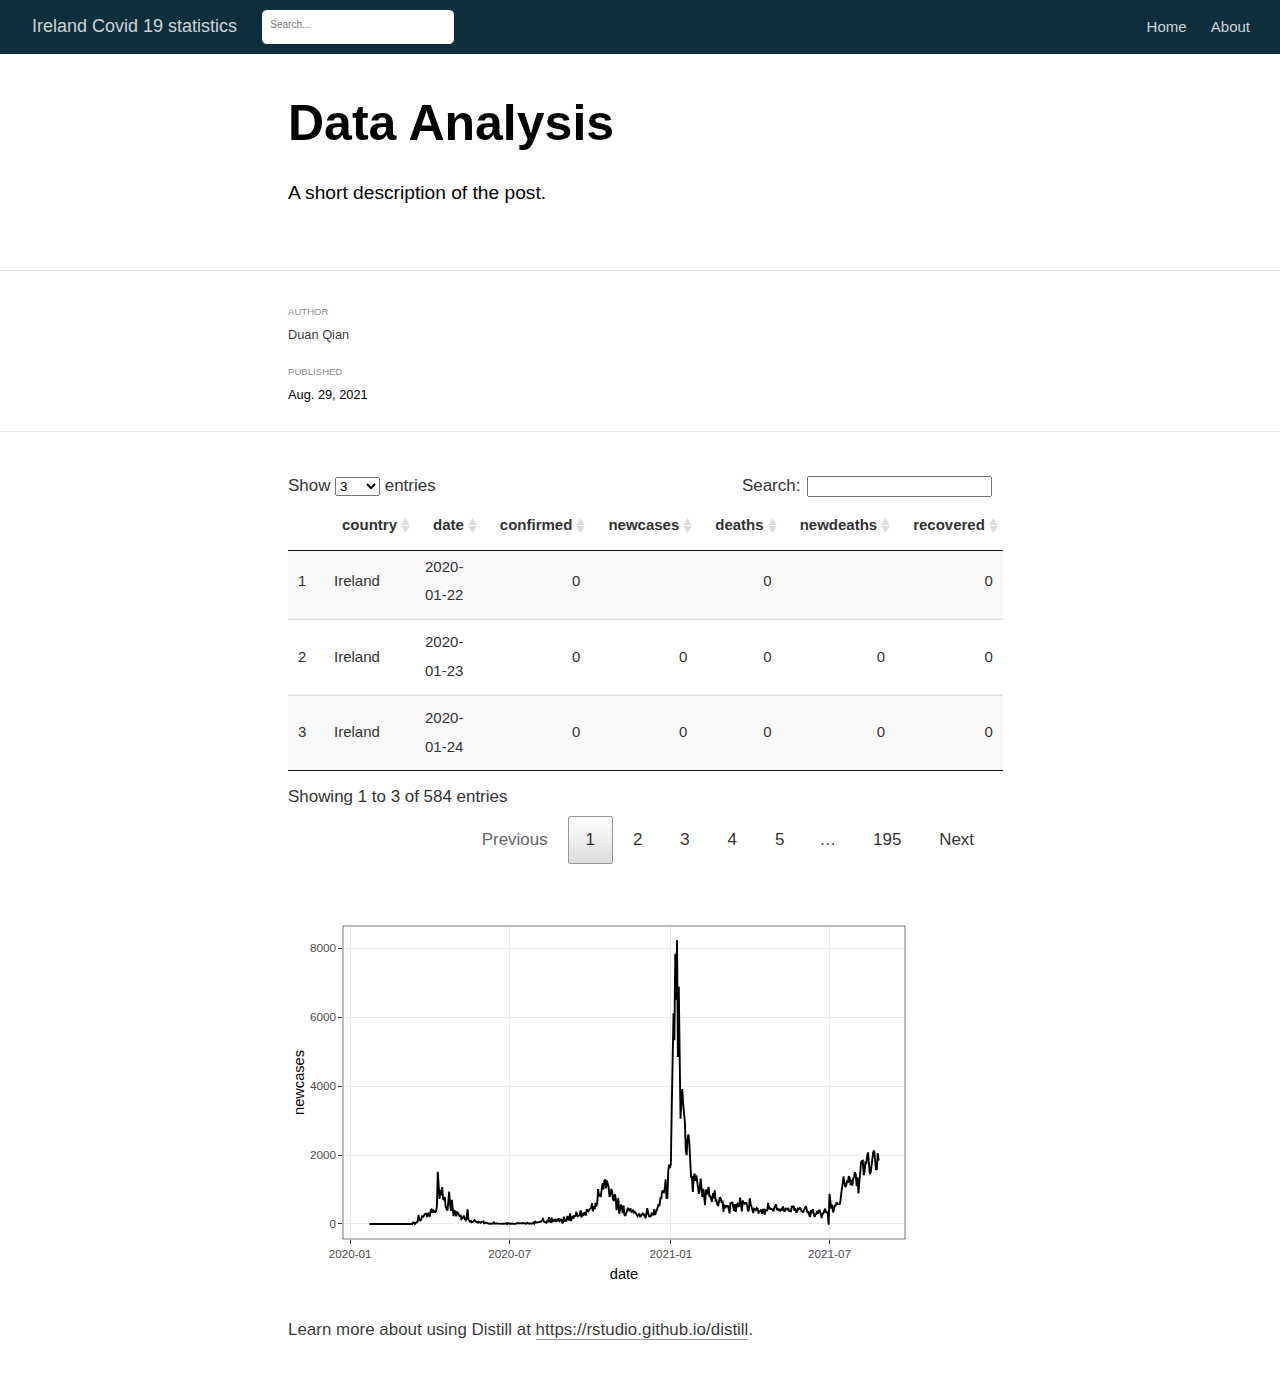
==== commit 0a33d83a: "make datatable and graph for new cases" ====
--- a/docs/posts/2021-08-29-data-analysis/index.html
+++ b/docs/posts/2021-08-29-data-analysis/index.html
@@ -117,7 +117,7 @@
 <!--/radix_placeholder_rmarkdown_metadata-->
   
   <script type="text/json" id="radix-resource-manifest">
-  {"type":"character","attributes":{},"value":["data-analysis_files/anchor-4.2.2/anchor.min.js","data-analysis_files/bowser-1.9.3/bowser.min.js","data-analysis_files/distill-2.2.21/template.v2.js","data-analysis_files/header-attrs-2.10/header-attrs.js","data-analysis_files/jquery-1.11.3/jquery.min.js","data-analysis_files/popper-2.6.0/popper.min.js","data-analysis_files/tippy-6.2.7/tippy-bundle.umd.min.js","data-analysis_files/tippy-6.2.7/tippy-light-border.css","data-analysis_files/tippy-6.2.7/tippy.css","data-analysis_files/tippy-6.2.7/tippy.umd.min.js","data-analysis_files/webcomponents-2.0.0/webcomponents.js"]}
+  {"type":"character","attributes":{},"value":["data-analysis_files/anchor-4.2.2/anchor.min.js","data-analysis_files/bowser-1.9.3/bowser.min.js","data-analysis_files/crosstalk-1.1.1/css/crosstalk.css","data-analysis_files/crosstalk-1.1.1/js/crosstalk.js","data-analysis_files/crosstalk-1.1.1/js/crosstalk.js.map","data-analysis_files/crosstalk-1.1.1/js/crosstalk.min.js","data-analysis_files/crosstalk-1.1.1/js/crosstalk.min.js.map","data-analysis_files/datatables-binding-0.18/datatables.js","data-analysis_files/datatables-css-0.0.0/datatables-crosstalk.css","data-analysis_files/distill-2.2.21/template.v2.js","data-analysis_files/dt-core-1.10.20/css/jquery.dataTables.extra.css","data-analysis_files/dt-core-1.10.20/css/jquery.dataTables.min.css","data-analysis_files/dt-core-1.10.20/js/jquery.dataTables.min.js","data-analysis_files/header-attrs-2.10/header-attrs.js","data-analysis_files/htmlwidgets-1.5.3/htmlwidgets.js","data-analysis_files/jquery-1.11.3/jquery.min.js","data-analysis_files/jquery-3.5.1/jquery-AUTHORS.txt","data-analysis_files/jquery-3.5.1/jquery.js","data-analysis_files/jquery-3.5.1/jquery.min.js","data-analysis_files/jquery-3.5.1/jquery.min.map","data-analysis_files/popper-2.6.0/popper.min.js","data-analysis_files/tippy-6.2.7/tippy-bundle.umd.min.js","data-analysis_files/tippy-6.2.7/tippy-light-border.css","data-analysis_files/tippy-6.2.7/tippy.css","data-analysis_files/tippy-6.2.7/tippy.umd.min.js","data-analysis_files/webcomponents-2.0.0/webcomponents.js"]}
   </script>
   <!--radix_placeholder_navigation_in_header-->
 <meta name="distill:offset" content="../.."/>
@@ -2042,7 +2042,19 @@
 
 <!--/radix_placeholder_distill-->
   <script src="../../site_libs/header-attrs-2.10/header-attrs.js"></script>
-  <script src="../../site_libs/jquery-1.11.3/jquery.min.js"></script>
+  <script src="../../site_libs/htmlwidgets-1.5.3/htmlwidgets.js"></script>
+  <script src="../../site_libs/jquery-3.5.1/jquery.min.js"></script>
+  <link href="../../site_libs/datatables-css-0.0.0/datatables-crosstalk.css" rel="stylesheet" />
+  <script src="../../site_libs/datatables-binding-0.18/datatables.js"></script>
+  <link href="../../site_libs/dt-core-1.10.20/css/jquery.dataTables.min.css" rel="stylesheet" />
+  <link href="../../site_libs/dt-core-1.10.20/css/jquery.dataTables.extra.css" rel="stylesheet" />
+  <script src="../../site_libs/dt-core-1.10.20/js/jquery.dataTables.min.js"></script>
+  <link href="../../site_libs/crosstalk-1.1.1/css/crosstalk.css" rel="stylesheet" />
+  <script src="../../site_libs/crosstalk-1.1.1/js/crosstalk.min.js"></script>
+  <script src="../../site_libs/plotly-binding-4.9.4.1/plotly.js"></script>
+  <script src="../../site_libs/typedarray-0.1/typedarray.min.js"></script>
+  <link href="../../site_libs/plotly-htmlwidgets-css-1.57.1/plotly-htmlwidgets.css" rel="stylesheet" />
+  <script src="../../site_libs/plotly-main-1.57.1/plotly-latest.min.js"></script>
   <script src="../../site_libs/popper-2.6.0/popper.min.js"></script>
   <link href="../../site_libs/tippy-6.2.7/tippy.css" rel="stylesheet" />
   <link href="../../site_libs/tippy-6.2.7/tippy-light-border.css" rel="stylesheet" />
@@ -2098,7 +2110,26 @@
 </div>
 
 <div class="d-article">
-<p>Distill is a publication format for scientific and technical writing, native to the web.</p>
+<div class="layout-chunk" data-layout="l-body">
+
+</div>
+<div class="layout-chunk" data-layout="l-body">
+
+</div>
+<div class="layout-chunk" data-layout="l-body">
+
+</div>
+<div class="layout-chunk" data-layout="l-body">
+
+</div>
+<div class="layout-chunk" data-layout="l-body">
+<div id="htmlwidget-cffb43d3ba4e922f81e1" style="width:100%;height:auto;" class="datatables html-widget"></div>
+<script type="application/json" data-for="htmlwidget-cffb43d3ba4e922f81e1">{"x":{"filter":"none","data":[["1","2","3","4","5","6","7","8","9","10","11","12","13","14","15","16","17","18","19","20","21","22","23","24","25","26","27","28","29","30","31","32","33","34","35","36","37","38","39","40","41","42","43","44","45","46","47","48","49","50","51","52","53","54","55","56","57","58","59","60","61","62","63","64","65","66","67","68","69","70","71","72","73","74","75","76","77","78","79","80","81","82","83","84","85","86","87","88","89","90","91","92","93","94","95","96","97","98","99","100","101","102","103","104","105","106","107","108","109","110","111","112","113","114","115","116","117","118","119","120","121","122","123","124","125","126","127","128","129","130","131","132","133","134","135","136","137","138","139","140","141","142","143","144","145","146","147","148","149","150","151","152","153","154","155","156","157","158","159","160","161","162","163","164","165","166","167","168","169","170","171","172","173","174","175","176","177","178","179","180","181","182","183","184","185","186","187","188","189","190","191","192","193","194","195","196","197","198","199","200","201","202","203","204","205","206","207","208","209","210","211","212","213","214","215","216","217","218","219","220","221","222","223","224","225","226","227","228","229","230","231","232","233","234","235","236","237","238","239","240","241","242","243","244","245","246","247","248","249","250","251","252","253","254","255","256","257","258","259","260","261","262","263","264","265","266","267","268","269","270","271","272","273","274","275","276","277","278","279","280","281","282","283","284","285","286","287","288","289","290","291","292","293","294","295","296","297","298","299","300","301","302","303","304","305","306","307","308","309","310","311","312","313","314","315","316","317","318","319","320","321","322","323","324","325","326","327","328","329","330","331","332","333","334","335","336","337","338","339","340","341","342","343","344","345","346","347","348","349","350","351","352","353","354","355","356","357","358","359","360","361","362","363","364","365","366","367","368","369","370","371","372","373","374","375","376","377","378","379","380","381","382","383","384","385","386","387","388","389","390","391","392","393","394","395","396","397","398","399","400","401","402","403","404","405","406","407","408","409","410","411","412","413","414","415","416","417","418","419","420","421","422","423","424","425","426","427","428","429","430","431","432","433","434","435","436","437","438","439","440","441","442","443","444","445","446","447","448","449","450","451","452","453","454","455","456","457","458","459","460","461","462","463","464","465","466","467","468","469","470","471","472","473","474","475","476","477","478","479","480","481","482","483","484","485","486","487","488","489","490","491","492","493","494","495","496","497","498","499","500","501","502","503","504","505","506","507","508","509","510","511","512","513","514","515","516","517","518","519","520","521","522","523","524","525","526","527","528","529","530","531","532","533","534","535","536","537","538","539","540","541","542","543","544","545","546","547","548","549","550","551","552","553","554","555","556","557","558","559","560","561","562","563","564","565","566","567","568","569","570","571","572","573","574","575","576","577","578","579","580","581","582","583","584"],["Ireland","Ireland","Ireland","Ireland","Ireland","Ireland","Ireland","Ireland","Ireland","Ireland","Ireland","Ireland","Ireland","Ireland","Ireland","Ireland","Ireland","Ireland","Ireland","Ireland","Ireland","Ireland","Ireland","Ireland","Ireland","Ireland","Ireland","Ireland","Ireland","Ireland","Ireland","Ireland","Ireland","Ireland","Ireland","Ireland","Ireland","Ireland","Ireland","Ireland","Ireland","Ireland","Ireland","Ireland","Ireland","Ireland","Ireland","Ireland","Ireland","Ireland","Ireland","Ireland","Ireland","Ireland","Ireland","Ireland","Ireland","Ireland","Ireland","Ireland","Ireland","Ireland","Ireland","Ireland","Ireland","Ireland","Ireland","Ireland","Ireland","Ireland","Ireland","Ireland","Ireland","Ireland","Ireland","Ireland","Ireland","Ireland","Ireland","Ireland","Ireland","Ireland","Ireland","Ireland","Ireland","Ireland","Ireland","Ireland","Ireland","Ireland","Ireland","Ireland","Ireland","Ireland","Ireland","Ireland","Ireland","Ireland","Ireland","Ireland","Ireland","Ireland","Ireland","Ireland","Ireland","Ireland","Ireland","Ireland","Ireland","Ireland","Ireland","Ireland","Ireland","Ireland","Ireland","Ireland","Ireland","Ireland","Ireland","Ireland","Ireland","Ireland","Ireland","Ireland","Ireland","Ireland","Ireland","Ireland","Ireland","Ireland","Ireland","Ireland","Ireland","Ireland","Ireland","Ireland","Ireland","Ireland","Ireland","Ireland","Ireland","Ireland","Ireland","Ireland","Ireland","Ireland","Ireland","Ireland","Ireland","Ireland","Ireland","Ireland","Ireland","Ireland","Ireland","Ireland","Ireland","Ireland","Ireland","Ireland","Ireland","Ireland","Ireland","Ireland","Ireland","Ireland","Ireland","Ireland","Ireland","Ireland","Ireland","Ireland","Ireland","Ireland","Ireland","Ireland","Ireland","Ireland","Ireland","Ireland","Ireland","Ireland","Ireland","Ireland","Ireland","Ireland","Ireland","Ireland","Ireland","Ireland","Ireland","Ireland","Ireland","Ireland","Ireland","Ireland","Ireland","Ireland","Ireland","Ireland","Ireland","Ireland","Ireland","Ireland","Ireland","Ireland","Ireland","Ireland","Ireland","Ireland","Ireland","Ireland","Ireland","Ireland","Ireland","Ireland","Ireland","Ireland","Ireland","Ireland","Ireland","Ireland","Ireland","Ireland","Ireland","Ireland","Ireland","Ireland","Ireland","Ireland","Ireland","Ireland","Ireland","Ireland","Ireland","Ireland","Ireland","Ireland","Ireland","Ireland","Ireland","Ireland","Ireland","Ireland","Ireland","Ireland","Ireland","Ireland","Ireland","Ireland","Ireland","Ireland","Ireland","Ireland","Ireland","Ireland","Ireland","Ireland","Ireland","Ireland","Ireland","Ireland","Ireland","Ireland","Ireland","Ireland","Ireland","Ireland","Ireland","Ireland","Ireland","Ireland","Ireland","Ireland","Ireland","Ireland","Ireland","Ireland","Ireland","Ireland","Ireland","Ireland","Ireland","Ireland","Ireland","Ireland","Ireland","Ireland","Ireland","Ireland","Ireland","Ireland","Ireland","Ireland","Ireland","Ireland","Ireland","Ireland","Ireland","Ireland","Ireland","Ireland","Ireland","Ireland","Ireland","Ireland","Ireland","Ireland","Ireland","Ireland","Ireland","Ireland","Ireland","Ireland","Ireland","Ireland","Ireland","Ireland","Ireland","Ireland","Ireland","Ireland","Ireland","Ireland","Ireland","Ireland","Ireland","Ireland","Ireland","Ireland","Ireland","Ireland","Ireland","Ireland","Ireland","Ireland","Ireland","Ireland","Ireland","Ireland","Ireland","Ireland","Ireland","Ireland","Ireland","Ireland","Ireland","Ireland","Ireland","Ireland","Ireland","Ireland","Ireland","Ireland","Ireland","Ireland","Ireland","Ireland","Ireland","Ireland","Ireland","Ireland","Ireland","Ireland","Ireland","Ireland","Ireland","Ireland","Ireland","Ireland","Ireland","Ireland","Ireland","Ireland","Ireland","Ireland","Ireland","Ireland","Ireland","Ireland","Ireland","Ireland","Ireland","Ireland","Ireland","Ireland","Ireland","Ireland","Ireland","Ireland","Ireland","Ireland","Ireland","Ireland","Ireland","Ireland","Ireland","Ireland","Ireland","Ireland","Ireland","Ireland","Ireland","Ireland","Ireland","Ireland","Ireland","Ireland","Ireland","Ireland","Ireland","Ireland","Ireland","Ireland","Ireland","Ireland","Ireland","Ireland","Ireland","Ireland","Ireland","Ireland","Ireland","Ireland","Ireland","Ireland","Ireland","Ireland","Ireland","Ireland","Ireland","Ireland","Ireland","Ireland","Ireland","Ireland","Ireland","Ireland","Ireland","Ireland","Ireland","Ireland","Ireland","Ireland","Ireland","Ireland","Ireland","Ireland","Ireland","Ireland","Ireland","Ireland","Ireland","Ireland","Ireland","Ireland","Ireland","Ireland","Ireland","Ireland","Ireland","Ireland","Ireland","Ireland","Ireland","Ireland","Ireland","Ireland","Ireland","Ireland","Ireland","Ireland","Ireland","Ireland","Ireland","Ireland","Ireland","Ireland","Ireland","Ireland","Ireland","Ireland","Ireland","Ireland","Ireland","Ireland","Ireland","Ireland","Ireland","Ireland","Ireland","Ireland","Ireland","Ireland","Ireland","Ireland","Ireland","Ireland","Ireland","Ireland","Ireland","Ireland","Ireland","Ireland","Ireland","Ireland","Ireland","Ireland","Ireland","Ireland","Ireland","Ireland","Ireland","Ireland","Ireland","Ireland","Ireland","Ireland","Ireland","Ireland","Ireland","Ireland","Ireland","Ireland","Ireland","Ireland","Ireland","Ireland","Ireland","Ireland","Ireland","Ireland","Ireland","Ireland","Ireland","Ireland","Ireland","Ireland","Ireland","Ireland","Ireland","Ireland","Ireland","Ireland","Ireland","Ireland","Ireland","Ireland","Ireland","Ireland","Ireland","Ireland","Ireland","Ireland","Ireland","Ireland","Ireland","Ireland","Ireland","Ireland","Ireland","Ireland","Ireland","Ireland","Ireland","Ireland","Ireland","Ireland","Ireland","Ireland","Ireland","Ireland","Ireland","Ireland","Ireland","Ireland","Ireland","Ireland","Ireland","Ireland","Ireland","Ireland","Ireland","Ireland"],["2020-01-22","2020-01-23","2020-01-24","2020-01-25","2020-01-26","2020-01-27","2020-01-28","2020-01-29","2020-01-30","2020-01-31","2020-02-01","2020-02-02","2020-02-03","2020-02-04","2020-02-05","2020-02-06","2020-02-07","2020-02-08","2020-02-09","2020-02-10","2020-02-11","2020-02-12","2020-02-13","2020-02-14","2020-02-15","2020-02-16","2020-02-17","2020-02-18","2020-02-19","2020-02-20","2020-02-21","2020-02-22","2020-02-23","2020-02-24","2020-02-25","2020-02-26","2020-02-27","2020-02-28","2020-02-29","2020-03-01","2020-03-02","2020-03-03","2020-03-04","2020-03-05","2020-03-06","2020-03-07","2020-03-08","2020-03-09","2020-03-10","2020-03-11","2020-03-12","2020-03-13","2020-03-14","2020-03-15","2020-03-16","2020-03-17","2020-03-18","2020-03-19","2020-03-20","2020-03-21","2020-03-22","2020-03-23","2020-03-24","2020-03-25","2020-03-26","2020-03-27","2020-03-28","2020-03-29","2020-03-30","2020-03-31","2020-04-01","2020-04-02","2020-04-03","2020-04-04","2020-04-05","2020-04-06","2020-04-07","2020-04-08","2020-04-09","2020-04-10","2020-04-11","2020-04-12","2020-04-13","2020-04-14","2020-04-15","2020-04-16","2020-04-17","2020-04-18","2020-04-19","2020-04-20","2020-04-21","2020-04-22","2020-04-23","2020-04-24","2020-04-25","2020-04-26","2020-04-27","2020-04-28","2020-04-29","2020-04-30","2020-05-01","2020-05-02","2020-05-03","2020-05-04","2020-05-05","2020-05-06","2020-05-07","2020-05-08","2020-05-09","2020-05-10","2020-05-11","2020-05-12","2020-05-13","2020-05-14","2020-05-15","2020-05-16","2020-05-17","2020-05-18","2020-05-19","2020-05-20","2020-05-21","2020-05-22","2020-05-23","2020-05-24","2020-05-25","2020-05-26","2020-05-27","2020-05-28","2020-05-29","2020-05-30","2020-05-31","2020-06-01","2020-06-02","2020-06-03","2020-06-04","2020-06-05","2020-06-06","2020-06-07","2020-06-08","2020-06-09","2020-06-10","2020-06-11","2020-06-12","2020-06-13","2020-06-14","2020-06-15","2020-06-16","2020-06-17","2020-06-18","2020-06-19","2020-06-20","2020-06-21","2020-06-22","2020-06-23","2020-06-24","2020-06-25","2020-06-26","2020-06-27","2020-06-28","2020-06-29","2020-06-30","2020-07-01","2020-07-02","2020-07-03","2020-07-04","2020-07-05","2020-07-06","2020-07-07","2020-07-08","2020-07-09","2020-07-10","2020-07-11","2020-07-12","2020-07-13","2020-07-14","2020-07-15","2020-07-16","2020-07-17","2020-07-18","2020-07-19","2020-07-20","2020-07-21","2020-07-22","2020-07-23","2020-07-24","2020-07-25","2020-07-26","2020-07-27","2020-07-28","2020-07-29","2020-07-30","2020-07-31","2020-08-01","2020-08-02","2020-08-03","2020-08-04","2020-08-05","2020-08-06","2020-08-07","2020-08-08","2020-08-09","2020-08-10","2020-08-11","2020-08-12","2020-08-13","2020-08-14","2020-08-15","2020-08-16","2020-08-17","2020-08-18","2020-08-19","2020-08-20","2020-08-21","2020-08-22","2020-08-23","2020-08-24","2020-08-25","2020-08-26","2020-08-27","2020-08-28","2020-08-29","2020-08-30","2020-08-31","2020-09-01","2020-09-02","2020-09-03","2020-09-04","2020-09-05","2020-09-06","2020-09-07","2020-09-08","2020-09-09","2020-09-10","2020-09-11","2020-09-12","2020-09-13","2020-09-14","2020-09-15","2020-09-16","2020-09-17","2020-09-18","2020-09-19","2020-09-20","2020-09-21","2020-09-22","2020-09-23","2020-09-24","2020-09-25","2020-09-26","2020-09-27","2020-09-28","2020-09-29","2020-09-30","2020-10-01","2020-10-02","2020-10-03","2020-10-04","2020-10-05","2020-10-06","2020-10-07","2020-10-08","2020-10-09","2020-10-10","2020-10-11","2020-10-12","2020-10-13","2020-10-14","2020-10-15","2020-10-16","2020-10-17","2020-10-18","2020-10-19","2020-10-20","2020-10-21","2020-10-22","2020-10-23","2020-10-24","2020-10-25","2020-10-26","2020-10-27","2020-10-28","2020-10-29","2020-10-30","2020-10-31","2020-11-01","2020-11-02","2020-11-03","2020-11-04","2020-11-05","2020-11-06","2020-11-07","2020-11-08","2020-11-09","2020-11-10","2020-11-11","2020-11-12","2020-11-13","2020-11-14","2020-11-15","2020-11-16","2020-11-17","2020-11-18","2020-11-19","2020-11-20","2020-11-21","2020-11-22","2020-11-23","2020-11-24","2020-11-25","2020-11-26","2020-11-27","2020-11-28","2020-11-29","2020-11-30","2020-12-01","2020-12-02","2020-12-03","2020-12-04","2020-12-05","2020-12-06","2020-12-07","2020-12-08","2020-12-09","2020-12-10","2020-12-11","2020-12-12","2020-12-13","2020-12-14","2020-12-15","2020-12-16","2020-12-17","2020-12-18","2020-12-19","2020-12-20","2020-12-21","2020-12-22","2020-12-23","2020-12-24","2020-12-25","2020-12-26","2020-12-27","2020-12-28","2020-12-29","2020-12-30","2020-12-31","2021-01-01","2021-01-02","2021-01-03","2021-01-04","2021-01-05","2021-01-06","2021-01-07","2021-01-08","2021-01-09","2021-01-10","2021-01-11","2021-01-12","2021-01-13","2021-01-14","2021-01-15","2021-01-16","2021-01-17","2021-01-18","2021-01-19","2021-01-20","2021-01-21","2021-01-22","2021-01-23","2021-01-24","2021-01-25","2021-01-26","2021-01-27","2021-01-28","2021-01-29","2021-01-30","2021-01-31","2021-02-01","2021-02-02","2021-02-03","2021-02-04","2021-02-05","2021-02-06","2021-02-07","2021-02-08","2021-02-09","2021-02-10","2021-02-11","2021-02-12","2021-02-13","2021-02-14","2021-02-15","2021-02-16","2021-02-17","2021-02-18","2021-02-19","2021-02-20","2021-02-21","2021-02-22","2021-02-23","2021-02-24","2021-02-25","2021-02-26","2021-02-27","2021-02-28","2021-03-01","2021-03-02","2021-03-03","2021-03-04","2021-03-05","2021-03-06","2021-03-07","2021-03-08","2021-03-09","2021-03-10","2021-03-11","2021-03-12","2021-03-13","2021-03-14","2021-03-15","2021-03-16","2021-03-17","2021-03-18","2021-03-19","2021-03-20","2021-03-21","2021-03-22","2021-03-23","2021-03-24","2021-03-25","2021-03-26","2021-03-27","2021-03-28","2021-03-29","2021-03-30","2021-03-31","2021-04-01","2021-04-02","2021-04-03","2021-04-04","2021-04-05","2021-04-06","2021-04-07","2021-04-08","2021-04-09","2021-04-10","2021-04-11","2021-04-12","2021-04-13","2021-04-14","2021-04-15","2021-04-16","2021-04-17","2021-04-18","2021-04-19","2021-04-20","2021-04-21","2021-04-22","2021-04-23","2021-04-24","2021-04-25","2021-04-26","2021-04-27","2021-04-28","2021-04-29","2021-04-30","2021-05-01","2021-05-02","2021-05-03","2021-05-04","2021-05-05","2021-05-06","2021-05-07","2021-05-08","2021-05-09","2021-05-10","2021-05-11","2021-05-12","2021-05-13","2021-05-14","2021-05-15","2021-05-16","2021-05-17","2021-05-18","2021-05-19","2021-05-20","2021-05-21","2021-05-22","2021-05-23","2021-05-24","2021-05-25","2021-05-26","2021-05-27","2021-05-28","2021-05-29","2021-05-30","2021-05-31","2021-06-01","2021-06-02","2021-06-03","2021-06-04","2021-06-05","2021-06-06","2021-06-07","2021-06-08","2021-06-09","2021-06-10","2021-06-11","2021-06-12","2021-06-13","2021-06-14","2021-06-15","2021-06-16","2021-06-17","2021-06-18","2021-06-19","2021-06-20","2021-06-21","2021-06-22","2021-06-23","2021-06-24","2021-06-25","2021-06-26","2021-06-27","2021-06-28","2021-06-29","2021-06-30","2021-07-01","2021-07-02","2021-07-03","2021-07-04","2021-07-05","2021-07-06","2021-07-07","2021-07-08","2021-07-09","2021-07-10","2021-07-11","2021-07-12","2021-07-13","2021-07-14","2021-07-15","2021-07-16","2021-07-17","2021-07-18","2021-07-19","2021-07-20","2021-07-21","2021-07-22","2021-07-23","2021-07-24","2021-07-25","2021-07-26","2021-07-27","2021-07-28","2021-07-29","2021-07-30","2021-07-31","2021-08-01","2021-08-02","2021-08-03","2021-08-04","2021-08-05","2021-08-06","2021-08-07","2021-08-08","2021-08-09","2021-08-10","2021-08-11","2021-08-12","2021-08-13","2021-08-14","2021-08-15","2021-08-16","2021-08-17","2021-08-18","2021-08-19","2021-08-20","2021-08-21","2021-08-22","2021-08-23","2021-08-24","2021-08-25","2021-08-26","2021-08-27"],[0,0,0,0,0,0,0,0,0,0,0,0,0,0,0,0,0,0,0,0,0,0,0,0,0,0,0,0,0,0,0,0,0,0,0,0,0,0,1,1,1,2,6,6,18,18,19,21,34,43,43,90,129,129,169,223,292,557,683,785,906,1125,1329,1564,1819,2121,2415,2615,2910,3235,3447,3849,4273,4604,4994,5364,5709,6074,6574,8089,8928,9655,10647,11479,12547,13271,13980,14758,15251,15652,16040,16671,17607,18184,18561,19262,19648,19877,20253,20612,20833,21176,21506,21772,21983,22248,22385,22541,22760,22996,23135,23242,23401,23827,23956,24048,24112,24200,24251,24315,24391,24506,24582,24639,24698,24735,24803,24841,24876,24929,24990,25062,25066,25111,25142,25163,25183,25201,25207,25215,25231,25238,25250,25295,25303,25321,25334,25341,25355,25368,25374,25379,25383,25391,25396,25405,25414,25437,25439,25462,25473,25477,25489,25498,25509,25527,25531,25538,25542,25565,25589,25611,25628,25638,25670,25683,25698,25730,25750,25760,25766,25802,25819,25826,25845,25869,25881,25892,25929,25942,26027,26065,26109,26162,26208,26253,26303,26372,26470,26644,26712,26768,26801,26838,26929,26995,27191,27257,27313,27499,27547,27676,27755,27908,27969,28116,28201,28363,28453,28578,28720,28760,28811,29025,29114,29206,29303,29534,29672,29774,30080,30164,30360,30571,30730,30985,31192,31549,31799,32023,32271,32538,32933,33121,33444,33675,33994,34315,34560,34990,35377,35740,36155,36597,37063,37668,38032,38549,38973,39584,40086,40703,41714,42528,43351,44159,45243,46429,47427,48678,49962,50993,52256,53422,54476,55261,56108,57128,58067,58767,59434,60297,61059,61456,62002,62750,63048,63483,64046,64538,64855,65394,65659,65889,66247,66632,67099,67526,67903,68356,68686,69058,69473,69802,70143,70461,70711,70930,71187,71494,71699,71942,72241,72544,72798,73066,73228,73491,73948,74246,74468,74682,74900,75203,75507,75756,76185,76449,76776,77197,77678,78254,78776,79542,80267,81228,82155,83073,84098,85394,86129,86894,88439,90157,91779,93532,96926,101887,107997,113322,121154,127657,135884,140727,147613,152539,155591,159144,163057,166548,169780,172726,174843,176839,179324,181922,184279,186184,187554,188923,189851,191182,192645,193892,195303,196547,197553,198424,199430,200744,201763,202548,203568,204397,204940,205939,206801,207720,208796,209582,210402,211113,211751,212647,213400,214378,215057,215743,216300,216840,217478,218251,218980,219592,220273,220630,221189,221649,222169,222699,223219,223651,223957,224588,225179,225820,226358,226741,227316,227663,228215,228796,229306,229831,230599,231119,231484,232164,232758,233327,233937,234541,235078,235444,235854,236600,237187,237695,238148,238466,238907,239325,239723,240192,240643,240945,241330,241684,242105,242402,242819,243238,243508,243911,244297,244695,245310,245743,246204,246633,247069,247489,247857,248326,248870,249437,249838,250290,250672,251087,251474,251904,252303,252809,253189,253567,254013,254450,254870,255331,255706,256085,256450,256976,257446,257979,258363,258810,259159,259512,259957,260389,260850,261306,261673,262043,262380,262787,263252,263769,264185,264498,264875,265114,265341,265739,266058,266489,266804,267006,267289,267576,267949,268251,268644,269037,269321,269495,269793,270097,270477,270920,271260,271589,271931,271908,272784,273296,273744,274306,274641,275038,275571,276104,276735,277316,277892,278464,279053,279790,280784,281954,283331,284510,285581,286691,287951,289139,290525,291870,292996,294272,295386,296687,298048,299549,300976,302074,303426,304310,305527,307019,308800,310628,312465,313876,315385,317204,318937,320915,322989,324747,326188,327684,329388,331206,333304,335429,337117,338707,340278,342329,344195,346070],[null,0,0,0,0,0,0,0,0,0,0,0,0,0,0,0,0,0,0,0,0,0,0,0,0,0,0,0,0,0,0,0,0,0,0,0,0,0,1,0,0,1,4,0,12,0,1,2,13,9,0,47,39,0,40,54,69,265,126,102,121,219,204,235,255,302,294,200,295,325,212,402,424,331,390,370,345,365,500,1515,839,727,992,832,1068,724,709,778,493,401,388,631,936,577,377,701,386,229,376,359,221,343,330,266,211,265,137,156,219,236,139,107,159,426,129,92,64,88,51,64,76,115,76,57,59,37,68,38,35,53,61,72,4,45,31,21,20,18,6,8,16,7,12,45,8,18,13,7,14,13,6,5,4,8,5,9,9,23,2,23,11,4,12,9,11,18,4,7,4,23,24,22,17,10,32,13,15,32,20,10,6,36,17,7,19,24,12,11,37,13,85,38,44,53,46,45,50,69,98,174,68,56,33,37,91,66,196,66,56,186,48,129,79,153,61,147,85,162,90,125,142,40,51,214,89,92,97,231,138,102,306,84,196,211,159,255,207,357,250,224,248,267,395,188,323,231,319,321,245,430,387,363,415,442,466,605,364,517,424,611,502,617,1011,814,823,808,1084,1186,998,1251,1284,1031,1263,1166,1054,785,847,1020,939,700,667,863,762,397,546,748,298,435,563,492,317,539,265,230,358,385,467,427,377,453,330,372,415,329,341,318,250,219,257,307,205,243,299,303,254,268,162,263,457,298,222,214,218,303,304,249,429,264,327,421,481,576,522,766,725,961,927,918,1025,1296,735,765,1545,1718,1622,1753,3394,4961,6110,5325,7832,6503,8227,4843,6886,4926,3052,3553,3913,3491,3232,2946,2117,1996,2485,2598,2357,1905,1370,1369,928,1331,1463,1247,1411,1244,1006,871,1006,1314,1019,785,1020,829,543,999,862,919,1076,786,820,711,638,896,753,978,679,686,557,540,638,773,729,612,681,357,559,460,520,530,520,432,306,631,591,641,538,383,575,347,552,581,510,525,768,520,365,680,594,569,610,604,537,366,410,746,587,508,453,318,441,418,398,469,451,302,385,354,421,297,417,419,270,403,386,398,615,433,461,429,436,420,368,469,544,567,401,452,382,415,387,430,399,506,380,378,446,437,420,461,375,379,365,526,470,533,384,447,349,353,445,432,461,456,367,370,337,407,465,517,416,313,377,239,227,398,319,431,315,202,283,287,373,302,393,393,284,174,298,304,380,443,340,329,342,-23,876,512,448,562,335,397,533,533,631,581,576,572,589,737,994,1170,1377,1179,1071,1110,1260,1188,1386,1345,1126,1276,1114,1301,1361,1501,1427,1098,1352,884,1217,1492,1781,1828,1837,1411,1509,1819,1733,1978,2074,1758,1441,1496,1704,1818,2098,2125,1688,1590,1571,2051,1866,1875],[0,0,0,0,0,0,0,0,0,0,0,0,0,0,0,0,0,0,0,0,0,0,0,0,0,0,0,0,0,0,0,0,0,0,0,0,0,0,0,0,0,0,0,0,0,0,0,0,0,1,1,1,2,2,2,2,2,3,3,3,4,6,7,9,19,22,36,46,54,71,85,98,120,137,158,174,210,235,263,287,320,334,365,406,444,486,530,571,610,687,730,769,794,1014,1063,1087,1102,1159,1190,1232,1265,1286,1303,1319,1339,1375,1403,1429,1446,1458,1467,1488,1497,1506,1518,1533,1543,1547,1561,1571,1583,1592,1604,1608,1606,1615,1631,1639,1645,1651,1652,1650,1658,1659,1664,1670,1678,1679,1683,1691,1695,1703,1705,1705,1706,1706,1709,1710,1714,1714,1715,1715,1717,1720,1726,1727,1730,1734,1735,1735,1736,1738,1738,1740,1741,1741,1741,1742,1738,1743,1744,1746,1746,1746,1746,1748,1749,1752,1753,1753,1753,1753,1754,1763,1763,1764,1764,1764,1764,1764,1763,1763,1763,1763,1763,1763,1763,1768,1772,1772,1772,1772,1773,1774,1774,1774,1774,1774,1774,1775,1775,1776,1776,1777,1777,1777,1777,1777,1777,1777,1777,1777,1777,1777,1777,1777,1777,1777,1777,1777,1778,1781,1781,1781,1783,1784,1784,1787,1788,1789,1792,1792,1792,1792,1792,1794,1797,1797,1802,1802,1802,1803,1804,1806,1801,1810,1810,1810,1811,1816,1817,1821,1824,1826,1827,1830,1835,1838,1841,1849,1852,1852,1865,1868,1871,1878,1882,1882,1885,1890,1896,1902,1908,1913,1915,1917,1922,1930,1933,1940,1945,1947,1948,1963,1965,1965,1972,1978,1979,1984,1995,2006,2010,2018,2022,2023,2023,2028,2033,2036,2043,2050,2052,2053,2069,2074,2080,2086,2099,2099,2099,2097,2102,2117,2120,2123,2124,2126,2134,2140,2143,2149,2154,2158,2158,2171,2184,2192,2194,2200,2204,2205,2213,2226,2237,2248,2252,2259,2265,2282,2299,2307,2327,2336,2344,2352,2397,2460,2488,2536,2595,2608,2616,2708,2768,2818,2870,2947,2970,2977,3066,3120,3167,3214,3292,3307,3317,3418,3512,3586,3621,3674,3686,3687,3752,3794,3846,3865,3931,3948,3948,3980,4036,4082,4109,4135,4136,4137,4181,4237,4271,4300,4313,4319,4319,4333,4357,4396,4405,4419,4422,4422,4452,4499,4509,4518,4534,4534,4534,4552,4566,4566,4576,4585,4587,4588,4610,4628,4631,4651,4653,4666,4667,4681,4687,4705,4713,4715,4718,4718,4727,4732,4737,4769,4783,4785,4785,4803,4812,4820,4831,4835,4836,4836,4847,4856,4866,4867,4872,4873,4874,4884,4896,4899,4903,4906,4906,4906,4908,4915,4921,4918,4919,4921,4921,4929,4937,4937,4941,4941,4941,4941,4941,4941,4941,4941,4941,4941,4941,4941,4941,4941,4941,4941,4941,4941,4941,4941,4941,4941,4941,4941,4941,4941,4941,4941,4941,4941,4941,4941,4941,4941,4979,4979,4979,4979,4979,4979,4989,4989,4989,4989,4989,4989,4989,4998,5000,5000,5000,5000,5000,5000,5006,5006,5006,5006,5006,5006,5006,5018,5018,5018,5018,5018,5018,5018,5026,5026,5026,5026,5026,5026,5026,5035,5035,5035,5035,5035,5035,5035,5044,5044,5044,5044,5044,5044,5044,5059,5059,5059,5059,5059,5059,5059,5074,5074,5074,5074,5074,5074,5074,5092,5092,5092],[null,0,0,0,0,0,0,0,0,0,0,0,0,0,0,0,0,0,0,0,0,0,0,0,0,0,0,0,0,0,0,0,0,0,0,0,0,0,0,0,0,0,0,0,0,0,0,0,0,1,0,0,1,0,0,0,0,1,0,0,1,2,1,2,10,3,14,10,8,17,14,13,22,17,21,16,36,25,28,24,33,14,31,41,38,42,44,41,39,77,43,39,25,220,49,24,15,57,31,42,33,21,17,16,20,36,28,26,17,12,9,21,9,9,12,15,10,4,14,10,12,9,12,4,-2,9,16,8,6,6,1,-2,8,1,5,6,8,1,4,8,4,8,2,0,1,0,3,1,4,0,1,0,2,3,6,1,3,4,1,0,1,2,0,2,1,0,0,1,-4,5,1,2,0,0,0,2,1,3,1,0,0,0,1,9,0,1,0,0,0,0,-1,0,0,0,0,0,0,5,4,0,0,0,1,1,0,0,0,0,0,1,0,1,0,1,0,0,0,0,0,0,0,0,0,0,0,0,0,0,0,0,1,3,0,0,2,1,0,3,1,1,3,0,0,0,0,2,3,0,5,0,0,1,1,2,-5,9,0,0,1,5,1,4,3,2,1,3,5,3,3,8,3,0,13,3,3,7,4,0,3,5,6,6,6,5,2,2,5,8,3,7,5,2,1,15,2,0,7,6,1,5,11,11,4,8,4,1,0,5,5,3,7,7,2,1,16,5,6,6,13,0,0,-2,5,15,3,3,1,2,8,6,3,6,5,4,0,13,13,8,2,6,4,1,8,13,11,11,4,7,6,17,17,8,20,9,8,8,45,63,28,48,59,13,8,92,60,50,52,77,23,7,89,54,47,47,78,15,10,101,94,74,35,53,12,1,65,42,52,19,66,17,0,32,56,46,27,26,1,1,44,56,34,29,13,6,0,14,24,39,9,14,3,0,30,47,10,9,16,0,0,18,14,0,10,9,2,1,22,18,3,20,2,13,1,14,6,18,8,2,3,0,9,5,5,32,14,2,0,18,9,8,11,4,1,0,11,9,10,1,5,1,1,10,12,3,4,3,0,0,2,7,6,-3,1,2,0,8,8,0,4,0,0,0,0,0,0,0,0,0,0,0,0,0,0,0,0,0,0,0,0,0,0,0,0,0,0,0,0,0,0,0,0,0,38,0,0,0,0,0,10,0,0,0,0,0,0,9,2,0,0,0,0,0,6,0,0,0,0,0,0,12,0,0,0,0,0,0,8,0,0,0,0,0,0,9,0,0,0,0,0,0,9,0,0,0,0,0,0,15,0,0,0,0,0,0,15,0,0,0,0,0,0,18,0,0],[0,0,0,0,0,0,0,0,0,0,0,0,0,0,0,0,0,0,0,0,0,0,0,0,0,0,0,0,0,0,0,0,0,0,0,0,0,0,0,0,0,0,0,0,0,0,0,0,0,0,0,0,0,0,0,5,5,5,5,5,5,5,5,5,5,5,5,5,5,5,5,5,5,25,25,25,25,25,25,25,25,25,25,25,77,77,77,77,77,77,9233,9233,9233,9233,9233,9233,9233,9233,13386,13386,13386,13386,13386,13386,13386,17110,17110,17110,17110,17110,17110,17110,19470,19470,19470,19470,19470,19470,19470,21060,21060,21060,21060,21060,21060,21060,22089,22089,22089,22089,22089,22089,22089,22698,22698,22698,22698,22698,22698,22698,22698,22698,22698,22698,22698,22698,22698,22698,22698,22698,22698,22698,22698,22698,23364,23364,23364,23364,23364,23364,23364,23364,23364,23364,23364,23364,23364,23364,23364,23364,23364,23364,23364,23364,23364,23364,23364,23364,23364,23364,23364,23364,23364,23364,23364,23364,23364,23364,23364,23364,23364,23364,23364,23364,23364,23364,23364,23364,23364,23364,23364,23364,23364,23364,23364,23364,23364,23364,23364,23364,23364,23364,23364,23364,23364,23364,23364,23364,23364,23364,23364,23364,23364,23364,23364,23364,23364,23364,23364,23364,23364,23364,23364,23364,23364,23364,23364,23364,23364,23364,23364,23364,23364,23364,23364,23364,23364,23364,23364,23364,23364,23364,23364,23364,23364,23364,23364,23364,23364,23364,23364,23364,23364,23364,23364,23364,23364,23364,23364,23364,23364,23364,23364,23364,23364,23364,23364,23364,23364,23364,23364,23364,23364,23364,23364,23364,23364,23364,23364,23364,23364,23364,23364,23364,23364,23364,23364,23364,23364,23364,23364,23364,23364,23364,23364,23364,23364,23364,23364,23364,23364,23364,23364,23364,23364,23364,23364,23364,23364,23364,23364,23364,23364,23364,23364,23364,23364,23364,23364,23364,23364,23364,23364,23364,23364,23364,23364,23364,23364,23364,23364,23364,23364,23364,23364,23364,23364,23364,23364,23364,23364,23364,23364,23364,23364,23364,23364,23364,23364,23364,23364,23364,23364,23364,23364,23364,23364,23364,23364,23364,23364,23364,23364,23364,23364,23364,23364,23364,23364,23364,23364,23364,23364,23364,23364,23364,23364,23364,23364,23364,23364,23364,23364,23364,23364,23364,23364,23364,23364,23364,23364,23364,23364,23364,23364,23364,23364,23364,23364,23364,23364,23364,23364,23364,23364,23364,23364,23364,23364,23364,23364,23364,23364,23364,23364,23364,23364,23364,23364,23364,23364,23364,23364,23364,23364,23364,23364,23364,23364,23364,23364,23364,23364,23364,23364,23364,23364,23364,23364,23364,23364,23364,23364,23364,23364,23364,23364,23364,23364,23364,23364,23364,23364,23364,23364,23364,23364,23364,23364,23364,23364,23364,23364,23364,23364,23364,23364,23364,23364,23364,23364,23364,23364,23364,23364,23364,23364,23364,23364,23364,23364,23364,23364,23364,23364,23364,23364,23364,23364,23364,23364,23364,23364,23364,23364,23364,23364,23364,23364,23364,23364,23364,23364,23364,23364,23364,23364,23364,23364,23364,23364,23364,23364,23364,23364,23364,23364,23364,23364,23364,23364,23364,23364,23364,23364,23364,23364,23364,23364,23364,23364,23364,23364,23364,23364,23364,23364,23364,23364,23364,23364,23364,23364,23364,23364,23364,23364,23364,23364,23364,23364,0,0,0,0,0,0,0,0,0,0,0,0,0,0,0,0,0,0,0,0,0,0,0]],"container":"<table class=\"display\">\n  <thead>\n    <tr>\n      <th> <\/th>\n      <th>country<\/th>\n      <th>date<\/th>\n      <th>confirmed<\/th>\n      <th>newcases<\/th>\n      <th>deaths<\/th>\n      <th>newdeaths<\/th>\n      <th>recovered<\/th>\n    <\/tr>\n  <\/thead>\n<\/table>","options":{"pageLength":3,"columnDefs":[{"className":"dt-right","targets":[3,4,5,6,7]},{"orderable":false,"targets":0}],"order":[],"autoWidth":false,"orderClasses":false,"lengthMenu":[3,10,25,50,100]}},"evals":[],"jsHooks":[]}</script>
+</div>
+<div class="layout-chunk" data-layout="l-body">
+<div id="htmlwidget-e934ab60e08aa96a086b" style="width:624px;height:384px;" class="plotly html-widget"></div>
+<script type="application/json" data-for="htmlwidget-e934ab60e08aa96a086b">{"x":{"data":[{"x":[18283,18284,18285,18286,18287,18288,18289,18290,18291,18292,18293,18294,18295,18296,18297,18298,18299,18300,18301,18302,18303,18304,18305,18306,18307,18308,18309,18310,18311,18312,18313,18314,18315,18316,18317,18318,18319,18320,18321,18322,18323,18324,18325,18326,18327,18328,18329,18330,18331,18332,18333,18334,18335,18336,18337,18338,18339,18340,18341,18342,18343,18344,18345,18346,18347,18348,18349,18350,18351,18352,18353,18354,18355,18356,18357,18358,18359,18360,18361,18362,18363,18364,18365,18366,18367,18368,18369,18370,18371,18372,18373,18374,18375,18376,18377,18378,18379,18380,18381,18382,18383,18384,18385,18386,18387,18388,18389,18390,18391,18392,18393,18394,18395,18396,18397,18398,18399,18400,18401,18402,18403,18404,18405,18406,18407,18408,18409,18410,18411,18412,18413,18414,18415,18416,18417,18418,18419,18420,18421,18422,18423,18424,18425,18426,18427,18428,18429,18430,18431,18432,18433,18434,18435,18436,18437,18438,18439,18440,18441,18442,18443,18444,18445,18446,18447,18448,18449,18450,18451,18452,18453,18454,18455,18456,18457,18458,18459,18460,18461,18462,18463,18464,18465,18466,18467,18468,18469,18470,18471,18472,18473,18474,18475,18476,18477,18478,18479,18480,18481,18482,18483,18484,18485,18486,18487,18488,18489,18490,18491,18492,18493,18494,18495,18496,18497,18498,18499,18500,18501,18502,18503,18504,18505,18506,18507,18508,18509,18510,18511,18512,18513,18514,18515,18516,18517,18518,18519,18520,18521,18522,18523,18524,18525,18526,18527,18528,18529,18530,18531,18532,18533,18534,18535,18536,18537,18538,18539,18540,18541,18542,18543,18544,18545,18546,18547,18548,18549,18550,18551,18552,18553,18554,18555,18556,18557,18558,18559,18560,18561,18562,18563,18564,18565,18566,18567,18568,18569,18570,18571,18572,18573,18574,18575,18576,18577,18578,18579,18580,18581,18582,18583,18584,18585,18586,18587,18588,18589,18590,18591,18592,18593,18594,18595,18596,18597,18598,18599,18600,18601,18602,18603,18604,18605,18606,18607,18608,18609,18610,18611,18612,18613,18614,18615,18616,18617,18618,18619,18620,18621,18622,18623,18624,18625,18626,18627,18628,18629,18630,18631,18632,18633,18634,18635,18636,18637,18638,18639,18640,18641,18642,18643,18644,18645,18646,18647,18648,18649,18650,18651,18652,18653,18654,18655,18656,18657,18658,18659,18660,18661,18662,18663,18664,18665,18666,18667,18668,18669,18670,18671,18672,18673,18674,18675,18676,18677,18678,18679,18680,18681,18682,18683,18684,18685,18686,18687,18688,18689,18690,18691,18692,18693,18694,18695,18696,18697,18698,18699,18700,18701,18702,18703,18704,18705,18706,18707,18708,18709,18710,18711,18712,18713,18714,18715,18716,18717,18718,18719,18720,18721,18722,18723,18724,18725,18726,18727,18728,18729,18730,18731,18732,18733,18734,18735,18736,18737,18738,18739,18740,18741,18742,18743,18744,18745,18746,18747,18748,18749,18750,18751,18752,18753,18754,18755,18756,18757,18758,18759,18760,18761,18762,18763,18764,18765,18766,18767,18768,18769,18770,18771,18772,18773,18774,18775,18776,18777,18778,18779,18780,18781,18782,18783,18784,18785,18786,18787,18788,18789,18790,18791,18792,18793,18794,18795,18796,18797,18798,18799,18800,18801,18802,18803,18804,18805,18806,18807,18808,18809,18810,18811,18812,18813,18814,18815,18816,18817,18818,18819,18820,18821,18822,18823,18824,18825,18826,18827,18828,18829,18830,18831,18832,18833,18834,18835,18836,18837,18838,18839,18840,18841,18842,18843,18844,18845,18846,18847,18848,18849,18850,18851,18852,18853,18854,18855,18856,18857,18858,18859,18860,18861,18862,18863,18864,18865,18866],"y":[null,0,0,0,0,0,0,0,0,0,0,0,0,0,0,0,0,0,0,0,0,0,0,0,0,0,0,0,0,0,0,0,0,0,0,0,0,0,1,0,0,1,4,0,12,0,1,2,13,9,0,47,39,0,40,54,69,265,126,102,121,219,204,235,255,302,294,200,295,325,212,402,424,331,390,370,345,365,500,1515,839,727,992,832,1068,724,709,778,493,401,388,631,936,577,377,701,386,229,376,359,221,343,330,266,211,265,137,156,219,236,139,107,159,426,129,92,64,88,51,64,76,115,76,57,59,37,68,38,35,53,61,72,4,45,31,21,20,18,6,8,16,7,12,45,8,18,13,7,14,13,6,5,4,8,5,9,9,23,2,23,11,4,12,9,11,18,4,7,4,23,24,22,17,10,32,13,15,32,20,10,6,36,17,7,19,24,12,11,37,13,85,38,44,53,46,45,50,69,98,174,68,56,33,37,91,66,196,66,56,186,48,129,79,153,61,147,85,162,90,125,142,40,51,214,89,92,97,231,138,102,306,84,196,211,159,255,207,357,250,224,248,267,395,188,323,231,319,321,245,430,387,363,415,442,466,605,364,517,424,611,502,617,1011,814,823,808,1084,1186,998,1251,1284,1031,1263,1166,1054,785,847,1020,939,700,667,863,762,397,546,748,298,435,563,492,317,539,265,230,358,385,467,427,377,453,330,372,415,329,341,318,250,219,257,307,205,243,299,303,254,268,162,263,457,298,222,214,218,303,304,249,429,264,327,421,481,576,522,766,725,961,927,918,1025,1296,735,765,1545,1718,1622,1753,3394,4961,6110,5325,7832,6503,8227,4843,6886,4926,3052,3553,3913,3491,3232,2946,2117,1996,2485,2598,2357,1905,1370,1369,928,1331,1463,1247,1411,1244,1006,871,1006,1314,1019,785,1020,829,543,999,862,919,1076,786,820,711,638,896,753,978,679,686,557,540,638,773,729,612,681,357,559,460,520,530,520,432,306,631,591,641,538,383,575,347,552,581,510,525,768,520,365,680,594,569,610,604,537,366,410,746,587,508,453,318,441,418,398,469,451,302,385,354,421,297,417,419,270,403,386,398,615,433,461,429,436,420,368,469,544,567,401,452,382,415,387,430,399,506,380,378,446,437,420,461,375,379,365,526,470,533,384,447,349,353,445,432,461,456,367,370,337,407,465,517,416,313,377,239,227,398,319,431,315,202,283,287,373,302,393,393,284,174,298,304,380,443,340,329,342,-23,876,512,448,562,335,397,533,533,631,581,576,572,589,737,994,1170,1377,1179,1071,1110,1260,1188,1386,1345,1126,1276,1114,1301,1361,1501,1427,1098,1352,884,1217,1492,1781,1828,1837,1411,1509,1819,1733,1978,2074,1758,1441,1496,1704,1818,2098,2125,1688,1590,1571,2051,1866,1875],"text":["date: 2020-01-22<br />newcases:   NA","date: 2020-01-23<br />newcases:    0","date: 2020-01-24<br />newcases:    0","date: 2020-01-25<br />newcases:    0","date: 2020-01-26<br />newcases:    0","date: 2020-01-27<br />newcases:    0","date: 2020-01-28<br />newcases:    0","date: 2020-01-29<br />newcases:    0","date: 2020-01-30<br />newcases:    0","date: 2020-01-31<br />newcases:    0","date: 2020-02-01<br />newcases:    0","date: 2020-02-02<br />newcases:    0","date: 2020-02-03<br />newcases:    0","date: 2020-02-04<br />newcases:    0","date: 2020-02-05<br />newcases:    0","date: 2020-02-06<br />newcases:    0","date: 2020-02-07<br />newcases:    0","date: 2020-02-08<br />newcases:    0","date: 2020-02-09<br />newcases:    0","date: 2020-02-10<br />newcases:    0","date: 2020-02-11<br />newcases:    0","date: 2020-02-12<br />newcases:    0","date: 2020-02-13<br />newcases:    0","date: 2020-02-14<br />newcases:    0","date: 2020-02-15<br />newcases:    0","date: 2020-02-16<br />newcases:    0","date: 2020-02-17<br />newcases:    0","date: 2020-02-18<br />newcases:    0","date: 2020-02-19<br />newcases:    0","date: 2020-02-20<br />newcases:    0","date: 2020-02-21<br />newcases:    0","date: 2020-02-22<br />newcases:    0","date: 2020-02-23<br />newcases:    0","date: 2020-02-24<br />newcases:    0","date: 2020-02-25<br />newcases:    0","date: 2020-02-26<br />newcases:    0","date: 2020-02-27<br />newcases:    0","date: 2020-02-28<br />newcases:    0","date: 2020-02-29<br />newcases:    1","date: 2020-03-01<br />newcases:    0","date: 2020-03-02<br />newcases:    0","date: 2020-03-03<br />newcases:    1","date: 2020-03-04<br />newcases:    4","date: 2020-03-05<br />newcases:    0","date: 2020-03-06<br />newcases:   12","date: 2020-03-07<br />newcases:    0","date: 2020-03-08<br />newcases:    1","date: 2020-03-09<br />newcases:    2","date: 2020-03-10<br />newcases:   13","date: 2020-03-11<br />newcases:    9","date: 2020-03-12<br />newcases:    0","date: 2020-03-13<br />newcases:   47","date: 2020-03-14<br />newcases:   39","date: 2020-03-15<br />newcases:    0","date: 2020-03-16<br />newcases:   40","date: 2020-03-17<br />newcases:   54","date: 2020-03-18<br />newcases:   69","date: 2020-03-19<br />newcases:  265","date: 2020-03-20<br />newcases:  126","date: 2020-03-21<br />newcases:  102","date: 2020-03-22<br />newcases:  121","date: 2020-03-23<br />newcases:  219","date: 2020-03-24<br />newcases:  204","date: 2020-03-25<br />newcases:  235","date: 2020-03-26<br />newcases:  255","date: 2020-03-27<br />newcases:  302","date: 2020-03-28<br />newcases:  294","date: 2020-03-29<br />newcases:  200","date: 2020-03-30<br />newcases:  295","date: 2020-03-31<br />newcases:  325","date: 2020-04-01<br />newcases:  212","date: 2020-04-02<br />newcases:  402","date: 2020-04-03<br />newcases:  424","date: 2020-04-04<br />newcases:  331","date: 2020-04-05<br />newcases:  390","date: 2020-04-06<br />newcases:  370","date: 2020-04-07<br />newcases:  345","date: 2020-04-08<br />newcases:  365","date: 2020-04-09<br />newcases:  500","date: 2020-04-10<br />newcases: 1515","date: 2020-04-11<br />newcases:  839","date: 2020-04-12<br />newcases:  727","date: 2020-04-13<br />newcases:  992","date: 2020-04-14<br />newcases:  832","date: 2020-04-15<br />newcases: 1068","date: 2020-04-16<br />newcases:  724","date: 2020-04-17<br />newcases:  709","date: 2020-04-18<br />newcases:  778","date: 2020-04-19<br />newcases:  493","date: 2020-04-20<br />newcases:  401","date: 2020-04-21<br />newcases:  388","date: 2020-04-22<br />newcases:  631","date: 2020-04-23<br />newcases:  936","date: 2020-04-24<br />newcases:  577","date: 2020-04-25<br />newcases:  377","date: 2020-04-26<br />newcases:  701","date: 2020-04-27<br />newcases:  386","date: 2020-04-28<br />newcases:  229","date: 2020-04-29<br />newcases:  376","date: 2020-04-30<br />newcases:  359","date: 2020-05-01<br />newcases:  221","date: 2020-05-02<br />newcases:  343","date: 2020-05-03<br />newcases:  330","date: 2020-05-04<br />newcases:  266","date: 2020-05-05<br />newcases:  211","date: 2020-05-06<br />newcases:  265","date: 2020-05-07<br />newcases:  137","date: 2020-05-08<br />newcases:  156","date: 2020-05-09<br />newcases:  219","date: 2020-05-10<br />newcases:  236","date: 2020-05-11<br />newcases:  139","date: 2020-05-12<br />newcases:  107","date: 2020-05-13<br />newcases:  159","date: 2020-05-14<br />newcases:  426","date: 2020-05-15<br />newcases:  129","date: 2020-05-16<br />newcases:   92","date: 2020-05-17<br />newcases:   64","date: 2020-05-18<br />newcases:   88","date: 2020-05-19<br />newcases:   51","date: 2020-05-20<br />newcases:   64","date: 2020-05-21<br />newcases:   76","date: 2020-05-22<br />newcases:  115","date: 2020-05-23<br />newcases:   76","date: 2020-05-24<br />newcases:   57","date: 2020-05-25<br />newcases:   59","date: 2020-05-26<br />newcases:   37","date: 2020-05-27<br />newcases:   68","date: 2020-05-28<br />newcases:   38","date: 2020-05-29<br />newcases:   35","date: 2020-05-30<br />newcases:   53","date: 2020-05-31<br />newcases:   61","date: 2020-06-01<br />newcases:   72","date: 2020-06-02<br />newcases:    4","date: 2020-06-03<br />newcases:   45","date: 2020-06-04<br />newcases:   31","date: 2020-06-05<br />newcases:   21","date: 2020-06-06<br />newcases:   20","date: 2020-06-07<br />newcases:   18","date: 2020-06-08<br />newcases:    6","date: 2020-06-09<br />newcases:    8","date: 2020-06-10<br />newcases:   16","date: 2020-06-11<br />newcases:    7","date: 2020-06-12<br />newcases:   12","date: 2020-06-13<br />newcases:   45","date: 2020-06-14<br />newcases:    8","date: 2020-06-15<br />newcases:   18","date: 2020-06-16<br />newcases:   13","date: 2020-06-17<br />newcases:    7","date: 2020-06-18<br />newcases:   14","date: 2020-06-19<br />newcases:   13","date: 2020-06-20<br />newcases:    6","date: 2020-06-21<br />newcases:    5","date: 2020-06-22<br />newcases:    4","date: 2020-06-23<br />newcases:    8","date: 2020-06-24<br />newcases:    5","date: 2020-06-25<br />newcases:    9","date: 2020-06-26<br />newcases:    9","date: 2020-06-27<br />newcases:   23","date: 2020-06-28<br />newcases:    2","date: 2020-06-29<br />newcases:   23","date: 2020-06-30<br />newcases:   11","date: 2020-07-01<br />newcases:    4","date: 2020-07-02<br />newcases:   12","date: 2020-07-03<br />newcases:    9","date: 2020-07-04<br />newcases:   11","date: 2020-07-05<br />newcases:   18","date: 2020-07-06<br />newcases:    4","date: 2020-07-07<br />newcases:    7","date: 2020-07-08<br />newcases:    4","date: 2020-07-09<br />newcases:   23","date: 2020-07-10<br />newcases:   24","date: 2020-07-11<br />newcases:   22","date: 2020-07-12<br />newcases:   17","date: 2020-07-13<br />newcases:   10","date: 2020-07-14<br />newcases:   32","date: 2020-07-15<br />newcases:   13","date: 2020-07-16<br />newcases:   15","date: 2020-07-17<br />newcases:   32","date: 2020-07-18<br />newcases:   20","date: 2020-07-19<br />newcases:   10","date: 2020-07-20<br />newcases:    6","date: 2020-07-21<br />newcases:   36","date: 2020-07-22<br />newcases:   17","date: 2020-07-23<br />newcases:    7","date: 2020-07-24<br />newcases:   19","date: 2020-07-25<br />newcases:   24","date: 2020-07-26<br />newcases:   12","date: 2020-07-27<br />newcases:   11","date: 2020-07-28<br />newcases:   37","date: 2020-07-29<br />newcases:   13","date: 2020-07-30<br />newcases:   85","date: 2020-07-31<br />newcases:   38","date: 2020-08-01<br />newcases:   44","date: 2020-08-02<br />newcases:   53","date: 2020-08-03<br />newcases:   46","date: 2020-08-04<br />newcases:   45","date: 2020-08-05<br />newcases:   50","date: 2020-08-06<br />newcases:   69","date: 2020-08-07<br />newcases:   98","date: 2020-08-08<br />newcases:  174","date: 2020-08-09<br />newcases:   68","date: 2020-08-10<br />newcases:   56","date: 2020-08-11<br />newcases:   33","date: 2020-08-12<br />newcases:   37","date: 2020-08-13<br />newcases:   91","date: 2020-08-14<br />newcases:   66","date: 2020-08-15<br />newcases:  196","date: 2020-08-16<br />newcases:   66","date: 2020-08-17<br />newcases:   56","date: 2020-08-18<br />newcases:  186","date: 2020-08-19<br />newcases:   48","date: 2020-08-20<br />newcases:  129","date: 2020-08-21<br />newcases:   79","date: 2020-08-22<br />newcases:  153","date: 2020-08-23<br />newcases:   61","date: 2020-08-24<br />newcases:  147","date: 2020-08-25<br />newcases:   85","date: 2020-08-26<br />newcases:  162","date: 2020-08-27<br />newcases:   90","date: 2020-08-28<br />newcases:  125","date: 2020-08-29<br />newcases:  142","date: 2020-08-30<br />newcases:   40","date: 2020-08-31<br />newcases:   51","date: 2020-09-01<br />newcases:  214","date: 2020-09-02<br />newcases:   89","date: 2020-09-03<br />newcases:   92","date: 2020-09-04<br />newcases:   97","date: 2020-09-05<br />newcases:  231","date: 2020-09-06<br />newcases:  138","date: 2020-09-07<br />newcases:  102","date: 2020-09-08<br />newcases:  306","date: 2020-09-09<br />newcases:   84","date: 2020-09-10<br />newcases:  196","date: 2020-09-11<br />newcases:  211","date: 2020-09-12<br />newcases:  159","date: 2020-09-13<br />newcases:  255","date: 2020-09-14<br />newcases:  207","date: 2020-09-15<br />newcases:  357","date: 2020-09-16<br />newcases:  250","date: 2020-09-17<br />newcases:  224","date: 2020-09-18<br />newcases:  248","date: 2020-09-19<br />newcases:  267","date: 2020-09-20<br />newcases:  395","date: 2020-09-21<br />newcases:  188","date: 2020-09-22<br />newcases:  323","date: 2020-09-23<br />newcases:  231","date: 2020-09-24<br />newcases:  319","date: 2020-09-25<br />newcases:  321","date: 2020-09-26<br />newcases:  245","date: 2020-09-27<br />newcases:  430","date: 2020-09-28<br />newcases:  387","date: 2020-09-29<br />newcases:  363","date: 2020-09-30<br />newcases:  415","date: 2020-10-01<br />newcases:  442","date: 2020-10-02<br />newcases:  466","date: 2020-10-03<br />newcases:  605","date: 2020-10-04<br />newcases:  364","date: 2020-10-05<br />newcases:  517","date: 2020-10-06<br />newcases:  424","date: 2020-10-07<br />newcases:  611","date: 2020-10-08<br />newcases:  502","date: 2020-10-09<br />newcases:  617","date: 2020-10-10<br />newcases: 1011","date: 2020-10-11<br />newcases:  814","date: 2020-10-12<br />newcases:  823","date: 2020-10-13<br />newcases:  808","date: 2020-10-14<br />newcases: 1084","date: 2020-10-15<br />newcases: 1186","date: 2020-10-16<br />newcases:  998","date: 2020-10-17<br />newcases: 1251","date: 2020-10-18<br />newcases: 1284","date: 2020-10-19<br />newcases: 1031","date: 2020-10-20<br />newcases: 1263","date: 2020-10-21<br />newcases: 1166","date: 2020-10-22<br />newcases: 1054","date: 2020-10-23<br />newcases:  785","date: 2020-10-24<br />newcases:  847","date: 2020-10-25<br />newcases: 1020","date: 2020-10-26<br />newcases:  939","date: 2020-10-27<br />newcases:  700","date: 2020-10-28<br />newcases:  667","date: 2020-10-29<br />newcases:  863","date: 2020-10-30<br />newcases:  762","date: 2020-10-31<br />newcases:  397","date: 2020-11-01<br />newcases:  546","date: 2020-11-02<br />newcases:  748","date: 2020-11-03<br />newcases:  298","date: 2020-11-04<br />newcases:  435","date: 2020-11-05<br />newcases:  563","date: 2020-11-06<br />newcases:  492","date: 2020-11-07<br />newcases:  317","date: 2020-11-08<br />newcases:  539","date: 2020-11-09<br />newcases:  265","date: 2020-11-10<br />newcases:  230","date: 2020-11-11<br />newcases:  358","date: 2020-11-12<br />newcases:  385","date: 2020-11-13<br />newcases:  467","date: 2020-11-14<br />newcases:  427","date: 2020-11-15<br />newcases:  377","date: 2020-11-16<br />newcases:  453","date: 2020-11-17<br />newcases:  330","date: 2020-11-18<br />newcases:  372","date: 2020-11-19<br />newcases:  415","date: 2020-11-20<br />newcases:  329","date: 2020-11-21<br />newcases:  341","date: 2020-11-22<br />newcases:  318","date: 2020-11-23<br />newcases:  250","date: 2020-11-24<br />newcases:  219","date: 2020-11-25<br />newcases:  257","date: 2020-11-26<br />newcases:  307","date: 2020-11-27<br />newcases:  205","date: 2020-11-28<br />newcases:  243","date: 2020-11-29<br />newcases:  299","date: 2020-11-30<br />newcases:  303","date: 2020-12-01<br />newcases:  254","date: 2020-12-02<br />newcases:  268","date: 2020-12-03<br />newcases:  162","date: 2020-12-04<br />newcases:  263","date: 2020-12-05<br />newcases:  457","date: 2020-12-06<br />newcases:  298","date: 2020-12-07<br />newcases:  222","date: 2020-12-08<br />newcases:  214","date: 2020-12-09<br />newcases:  218","date: 2020-12-10<br />newcases:  303","date: 2020-12-11<br />newcases:  304","date: 2020-12-12<br />newcases:  249","date: 2020-12-13<br />newcases:  429","date: 2020-12-14<br />newcases:  264","date: 2020-12-15<br />newcases:  327","date: 2020-12-16<br />newcases:  421","date: 2020-12-17<br />newcases:  481","date: 2020-12-18<br />newcases:  576","date: 2020-12-19<br />newcases:  522","date: 2020-12-20<br />newcases:  766","date: 2020-12-21<br />newcases:  725","date: 2020-12-22<br />newcases:  961","date: 2020-12-23<br />newcases:  927","date: 2020-12-24<br />newcases:  918","date: 2020-12-25<br />newcases: 1025","date: 2020-12-26<br />newcases: 1296","date: 2020-12-27<br />newcases:  735","date: 2020-12-28<br />newcases:  765","date: 2020-12-29<br />newcases: 1545","date: 2020-12-30<br />newcases: 1718","date: 2020-12-31<br />newcases: 1622","date: 2021-01-01<br />newcases: 1753","date: 2021-01-02<br />newcases: 3394","date: 2021-01-03<br />newcases: 4961","date: 2021-01-04<br />newcases: 6110","date: 2021-01-05<br />newcases: 5325","date: 2021-01-06<br />newcases: 7832","date: 2021-01-07<br />newcases: 6503","date: 2021-01-08<br />newcases: 8227","date: 2021-01-09<br />newcases: 4843","date: 2021-01-10<br />newcases: 6886","date: 2021-01-11<br />newcases: 4926","date: 2021-01-12<br />newcases: 3052","date: 2021-01-13<br />newcases: 3553","date: 2021-01-14<br />newcases: 3913","date: 2021-01-15<br />newcases: 3491","date: 2021-01-16<br />newcases: 3232","date: 2021-01-17<br />newcases: 2946","date: 2021-01-18<br />newcases: 2117","date: 2021-01-19<br />newcases: 1996","date: 2021-01-20<br />newcases: 2485","date: 2021-01-21<br />newcases: 2598","date: 2021-01-22<br />newcases: 2357","date: 2021-01-23<br />newcases: 1905","date: 2021-01-24<br />newcases: 1370","date: 2021-01-25<br />newcases: 1369","date: 2021-01-26<br />newcases:  928","date: 2021-01-27<br />newcases: 1331","date: 2021-01-28<br />newcases: 1463","date: 2021-01-29<br />newcases: 1247","date: 2021-01-30<br />newcases: 1411","date: 2021-01-31<br />newcases: 1244","date: 2021-02-01<br />newcases: 1006","date: 2021-02-02<br />newcases:  871","date: 2021-02-03<br />newcases: 1006","date: 2021-02-04<br />newcases: 1314","date: 2021-02-05<br />newcases: 1019","date: 2021-02-06<br />newcases:  785","date: 2021-02-07<br />newcases: 1020","date: 2021-02-08<br />newcases:  829","date: 2021-02-09<br />newcases:  543","date: 2021-02-10<br />newcases:  999","date: 2021-02-11<br />newcases:  862","date: 2021-02-12<br />newcases:  919","date: 2021-02-13<br />newcases: 1076","date: 2021-02-14<br />newcases:  786","date: 2021-02-15<br />newcases:  820","date: 2021-02-16<br />newcases:  711","date: 2021-02-17<br />newcases:  638","date: 2021-02-18<br />newcases:  896","date: 2021-02-19<br />newcases:  753","date: 2021-02-20<br />newcases:  978","date: 2021-02-21<br />newcases:  679","date: 2021-02-22<br />newcases:  686","date: 2021-02-23<br />newcases:  557","date: 2021-02-24<br />newcases:  540","date: 2021-02-25<br />newcases:  638","date: 2021-02-26<br />newcases:  773","date: 2021-02-27<br />newcases:  729","date: 2021-02-28<br />newcases:  612","date: 2021-03-01<br />newcases:  681","date: 2021-03-02<br />newcases:  357","date: 2021-03-03<br />newcases:  559","date: 2021-03-04<br />newcases:  460","date: 2021-03-05<br />newcases:  520","date: 2021-03-06<br />newcases:  530","date: 2021-03-07<br />newcases:  520","date: 2021-03-08<br />newcases:  432","date: 2021-03-09<br />newcases:  306","date: 2021-03-10<br />newcases:  631","date: 2021-03-11<br />newcases:  591","date: 2021-03-12<br />newcases:  641","date: 2021-03-13<br />newcases:  538","date: 2021-03-14<br />newcases:  383","date: 2021-03-15<br />newcases:  575","date: 2021-03-16<br />newcases:  347","date: 2021-03-17<br />newcases:  552","date: 2021-03-18<br />newcases:  581","date: 2021-03-19<br />newcases:  510","date: 2021-03-20<br />newcases:  525","date: 2021-03-21<br />newcases:  768","date: 2021-03-22<br />newcases:  520","date: 2021-03-23<br />newcases:  365","date: 2021-03-24<br />newcases:  680","date: 2021-03-25<br />newcases:  594","date: 2021-03-26<br />newcases:  569","date: 2021-03-27<br />newcases:  610","date: 2021-03-28<br />newcases:  604","date: 2021-03-29<br />newcases:  537","date: 2021-03-30<br />newcases:  366","date: 2021-03-31<br />newcases:  410","date: 2021-04-01<br />newcases:  746","date: 2021-04-02<br />newcases:  587","date: 2021-04-03<br />newcases:  508","date: 2021-04-04<br />newcases:  453","date: 2021-04-05<br />newcases:  318","date: 2021-04-06<br />newcases:  441","date: 2021-04-07<br />newcases:  418","date: 2021-04-08<br />newcases:  398","date: 2021-04-09<br />newcases:  469","date: 2021-04-10<br />newcases:  451","date: 2021-04-11<br />newcases:  302","date: 2021-04-12<br />newcases:  385","date: 2021-04-13<br />newcases:  354","date: 2021-04-14<br />newcases:  421","date: 2021-04-15<br />newcases:  297","date: 2021-04-16<br />newcases:  417","date: 2021-04-17<br />newcases:  419","date: 2021-04-18<br />newcases:  270","date: 2021-04-19<br />newcases:  403","date: 2021-04-20<br />newcases:  386","date: 2021-04-21<br />newcases:  398","date: 2021-04-22<br />newcases:  615","date: 2021-04-23<br />newcases:  433","date: 2021-04-24<br />newcases:  461","date: 2021-04-25<br />newcases:  429","date: 2021-04-26<br />newcases:  436","date: 2021-04-27<br />newcases:  420","date: 2021-04-28<br />newcases:  368","date: 2021-04-29<br />newcases:  469","date: 2021-04-30<br />newcases:  544","date: 2021-05-01<br />newcases:  567","date: 2021-05-02<br />newcases:  401","date: 2021-05-03<br />newcases:  452","date: 2021-05-04<br />newcases:  382","date: 2021-05-05<br />newcases:  415","date: 2021-05-06<br />newcases:  387","date: 2021-05-07<br />newcases:  430","date: 2021-05-08<br />newcases:  399","date: 2021-05-09<br />newcases:  506","date: 2021-05-10<br />newcases:  380","date: 2021-05-11<br />newcases:  378","date: 2021-05-12<br />newcases:  446","date: 2021-05-13<br />newcases:  437","date: 2021-05-14<br />newcases:  420","date: 2021-05-15<br />newcases:  461","date: 2021-05-16<br />newcases:  375","date: 2021-05-17<br />newcases:  379","date: 2021-05-18<br />newcases:  365","date: 2021-05-19<br />newcases:  526","date: 2021-05-20<br />newcases:  470","date: 2021-05-21<br />newcases:  533","date: 2021-05-22<br />newcases:  384","date: 2021-05-23<br />newcases:  447","date: 2021-05-24<br />newcases:  349","date: 2021-05-25<br />newcases:  353","date: 2021-05-26<br />newcases:  445","date: 2021-05-27<br />newcases:  432","date: 2021-05-28<br />newcases:  461","date: 2021-05-29<br />newcases:  456","date: 2021-05-30<br />newcases:  367","date: 2021-05-31<br />newcases:  370","date: 2021-06-01<br />newcases:  337","date: 2021-06-02<br />newcases:  407","date: 2021-06-03<br />newcases:  465","date: 2021-06-04<br />newcases:  517","date: 2021-06-05<br />newcases:  416","date: 2021-06-06<br />newcases:  313","date: 2021-06-07<br />newcases:  377","date: 2021-06-08<br />newcases:  239","date: 2021-06-09<br />newcases:  227","date: 2021-06-10<br />newcases:  398","date: 2021-06-11<br />newcases:  319","date: 2021-06-12<br />newcases:  431","date: 2021-06-13<br />newcases:  315","date: 2021-06-14<br />newcases:  202","date: 2021-06-15<br />newcases:  283","date: 2021-06-16<br />newcases:  287","date: 2021-06-17<br />newcases:  373","date: 2021-06-18<br />newcases:  302","date: 2021-06-19<br />newcases:  393","date: 2021-06-20<br />newcases:  393","date: 2021-06-21<br />newcases:  284","date: 2021-06-22<br />newcases:  174","date: 2021-06-23<br />newcases:  298","date: 2021-06-24<br />newcases:  304","date: 2021-06-25<br />newcases:  380","date: 2021-06-26<br />newcases:  443","date: 2021-06-27<br />newcases:  340","date: 2021-06-28<br />newcases:  329","date: 2021-06-29<br />newcases:  342","date: 2021-06-30<br />newcases:  -23","date: 2021-07-01<br />newcases:  876","date: 2021-07-02<br />newcases:  512","date: 2021-07-03<br />newcases:  448","date: 2021-07-04<br />newcases:  562","date: 2021-07-05<br />newcases:  335","date: 2021-07-06<br />newcases:  397","date: 2021-07-07<br />newcases:  533","date: 2021-07-08<br />newcases:  533","date: 2021-07-09<br />newcases:  631","date: 2021-07-10<br />newcases:  581","date: 2021-07-11<br />newcases:  576","date: 2021-07-12<br />newcases:  572","date: 2021-07-13<br />newcases:  589","date: 2021-07-14<br />newcases:  737","date: 2021-07-15<br />newcases:  994","date: 2021-07-16<br />newcases: 1170","date: 2021-07-17<br />newcases: 1377","date: 2021-07-18<br />newcases: 1179","date: 2021-07-19<br />newcases: 1071","date: 2021-07-20<br />newcases: 1110","date: 2021-07-21<br />newcases: 1260","date: 2021-07-22<br />newcases: 1188","date: 2021-07-23<br />newcases: 1386","date: 2021-07-24<br />newcases: 1345","date: 2021-07-25<br />newcases: 1126","date: 2021-07-26<br />newcases: 1276","date: 2021-07-27<br />newcases: 1114","date: 2021-07-28<br />newcases: 1301","date: 2021-07-29<br />newcases: 1361","date: 2021-07-30<br />newcases: 1501","date: 2021-07-31<br />newcases: 1427","date: 2021-08-01<br />newcases: 1098","date: 2021-08-02<br />newcases: 1352","date: 2021-08-03<br />newcases:  884","date: 2021-08-04<br />newcases: 1217","date: 2021-08-05<br />newcases: 1492","date: 2021-08-06<br />newcases: 1781","date: 2021-08-07<br />newcases: 1828","date: 2021-08-08<br />newcases: 1837","date: 2021-08-09<br />newcases: 1411","date: 2021-08-10<br />newcases: 1509","date: 2021-08-11<br />newcases: 1819","date: 2021-08-12<br />newcases: 1733","date: 2021-08-13<br />newcases: 1978","date: 2021-08-14<br />newcases: 2074","date: 2021-08-15<br />newcases: 1758","date: 2021-08-16<br />newcases: 1441","date: 2021-08-17<br />newcases: 1496","date: 2021-08-18<br />newcases: 1704","date: 2021-08-19<br />newcases: 1818","date: 2021-08-20<br />newcases: 2098","date: 2021-08-21<br />newcases: 2125","date: 2021-08-22<br />newcases: 1688","date: 2021-08-23<br />newcases: 1590","date: 2021-08-24<br />newcases: 1571","date: 2021-08-25<br />newcases: 2051","date: 2021-08-26<br />newcases: 1866","date: 2021-08-27<br />newcases: 1875"],"type":"scatter","mode":"lines","line":{"width":1.88976377952756,"color":"rgba(0,0,0,1)","dash":"solid"},"hoveron":"points","showlegend":false,"xaxis":"x","yaxis":"y","hoverinfo":"text","frame":null}],"layout":{"margin":{"t":27.8721461187215,"r":7.30593607305936,"b":41.8264840182648,"l":48.9497716894977},"plot_bgcolor":"rgba(255,255,255,1)","paper_bgcolor":"rgba(255,255,255,1)","font":{"color":"rgba(0,0,0,1)","family":"","size":14.6118721461187},"xaxis":{"domain":[0,1],"automargin":true,"type":"linear","autorange":false,"range":[18253.85,18895.15],"tickmode":"array","ticktext":["2020-01","2020-07","2021-01","2021-07"],"tickvals":[18262,18444,18628,18809],"categoryorder":"array","categoryarray":["2020-01","2020-07","2021-01","2021-07"],"nticks":null,"ticks":"outside","tickcolor":"rgba(51,51,51,1)","ticklen":3.65296803652968,"tickwidth":0.66417600664176,"showticklabels":true,"tickfont":{"color":"rgba(77,77,77,1)","family":"","size":11.689497716895},"tickangle":-0,"showline":false,"linecolor":null,"linewidth":0,"showgrid":true,"gridcolor":"rgba(235,235,235,1)","gridwidth":0.66417600664176,"zeroline":false,"anchor":"y","title":{"text":"date","font":{"color":"rgba(0,0,0,1)","family":"","size":14.6118721461187}},"hoverformat":".2f"},"yaxis":{"domain":[0,1],"automargin":true,"type":"linear","autorange":false,"range":[-435.5,8639.5],"tickmode":"array","ticktext":["0","2000","4000","6000","8000"],"tickvals":[0,2000,4000,6000,8000],"categoryorder":"array","categoryarray":["0","2000","4000","6000","8000"],"nticks":null,"ticks":"outside","tickcolor":"rgba(51,51,51,1)","ticklen":3.65296803652968,"tickwidth":0.66417600664176,"showticklabels":true,"tickfont":{"color":"rgba(77,77,77,1)","family":"","size":11.689497716895},"tickangle":-0,"showline":false,"linecolor":null,"linewidth":0,"showgrid":true,"gridcolor":"rgba(235,235,235,1)","gridwidth":0.66417600664176,"zeroline":false,"anchor":"x","title":{"text":"newcases","font":{"color":"rgba(0,0,0,1)","family":"","size":14.6118721461187}},"hoverformat":".2f"},"shapes":[{"type":"rect","fillcolor":"transparent","line":{"color":"rgba(51,51,51,1)","width":0.66417600664176,"linetype":"solid"},"yref":"paper","xref":"paper","x0":0,"x1":1,"y0":0,"y1":1}],"showlegend":false,"legend":{"bgcolor":"rgba(255,255,255,1)","bordercolor":"transparent","borderwidth":1.88976377952756,"font":{"color":"rgba(0,0,0,1)","family":"","size":11.689497716895}},"hovermode":"closest","barmode":"relative"},"config":{"doubleClick":"reset","showSendToCloud":false},"source":"A","attrs":{"37573249829c":{"x":{},"y":{},"type":"scatter"}},"cur_data":"37573249829c","visdat":{"37573249829c":["function (y) ","x"]},"highlight":{"on":"plotly_click","persistent":false,"dynamic":false,"selectize":false,"opacityDim":0.2,"selected":{"opacity":1},"debounce":0},"shinyEvents":["plotly_hover","plotly_click","plotly_selected","plotly_relayout","plotly_brushed","plotly_brushing","plotly_clickannotation","plotly_doubleclick","plotly_deselect","plotly_afterplot","plotly_sunburstclick"],"base_url":"https://plot.ly"},"evals":[],"jsHooks":[]}</script>
+</div>
 <p>Learn more about using Distill at <a href="https://rstudio.github.io/distill" class="uri">https://rstudio.github.io/distill</a>.</p>
 <div class="sourceCode" id="cb1"><pre class="sourceCode r distill-force-highlighting-css"><code class="sourceCode r"></code></pre></div>
 <!--radix_placeholder_article_footer-->
--- a/docs/site_libs/datatables-css-0.0.0/datatables-crosstalk.css
+++ b/docs/site_libs/datatables-css-0.0.0/datatables-crosstalk.css
@@ -0,0 +1,23 @@
+.dt-crosstalk-fade {
+  opacity: 0.2;
+}
+
+html body div.DTS div.dataTables_scrollBody {
+  background: none;
+}
+
+
+/*
+Fix https://github.com/rstudio/DT/issues/563
+If the `table.display` is set to "block" (e.g., pkgdown), the browser will display
+datatable objects strangely. The search panel and the page buttons will still be
+in full-width but the table body will be "compact" and shorter.
+In therory, having this attributes will affect `dom="t"`
+with `display: block` users. But in reality, there should be no one.
+We may remove the below lines in the future if the upstream agree to have this there.
+See https://github.com/DataTables/DataTablesSrc/issues/160
+*/
+
+table.dataTable {
+  display: table;
+}
--- a/docs/site_libs/crosstalk-1.1.1/css/crosstalk.css
+++ b/docs/site_libs/crosstalk-1.1.1/css/crosstalk.css
@@ -0,0 +1,27 @@
+/* Adjust margins outwards, so column contents line up with the edges of the
+   parent of container-fluid. */
+.container-fluid.crosstalk-bscols {
+  margin-left: -30px;
+  margin-right: -30px;
+  white-space: normal;
+}
+
+/* But don't adjust the margins outwards if we're directly under the body,
+   i.e. we were the top-level of something at the console. */
+body > .container-fluid.crosstalk-bscols {
+  margin-left: auto;
+  margin-right: auto;
+}
+
+.crosstalk-input-checkboxgroup .crosstalk-options-group .crosstalk-options-column {
+  display: inline-block;
+  padding-right: 12px;
+  vertical-align: top;
+}
+
+@media only screen and (max-width:480px) {
+  .crosstalk-input-checkboxgroup .crosstalk-options-group .crosstalk-options-column {
+    display: block;
+    padding-right: inherit;
+  }
+}
--- a/docs/site_libs/plotly-htmlwidgets-css-1.57.1/plotly-htmlwidgets.css
+++ b/docs/site_libs/plotly-htmlwidgets-css-1.57.1/plotly-htmlwidgets.css
@@ -0,0 +1,9 @@
+/*
+just here so that plotly works
+correctly with ioslides.
+see https://github.com/ropensci/plotly/issues/463
+*/
+
+slide:not(.current) .plotly.html-widget{
+  display: none;
+}
